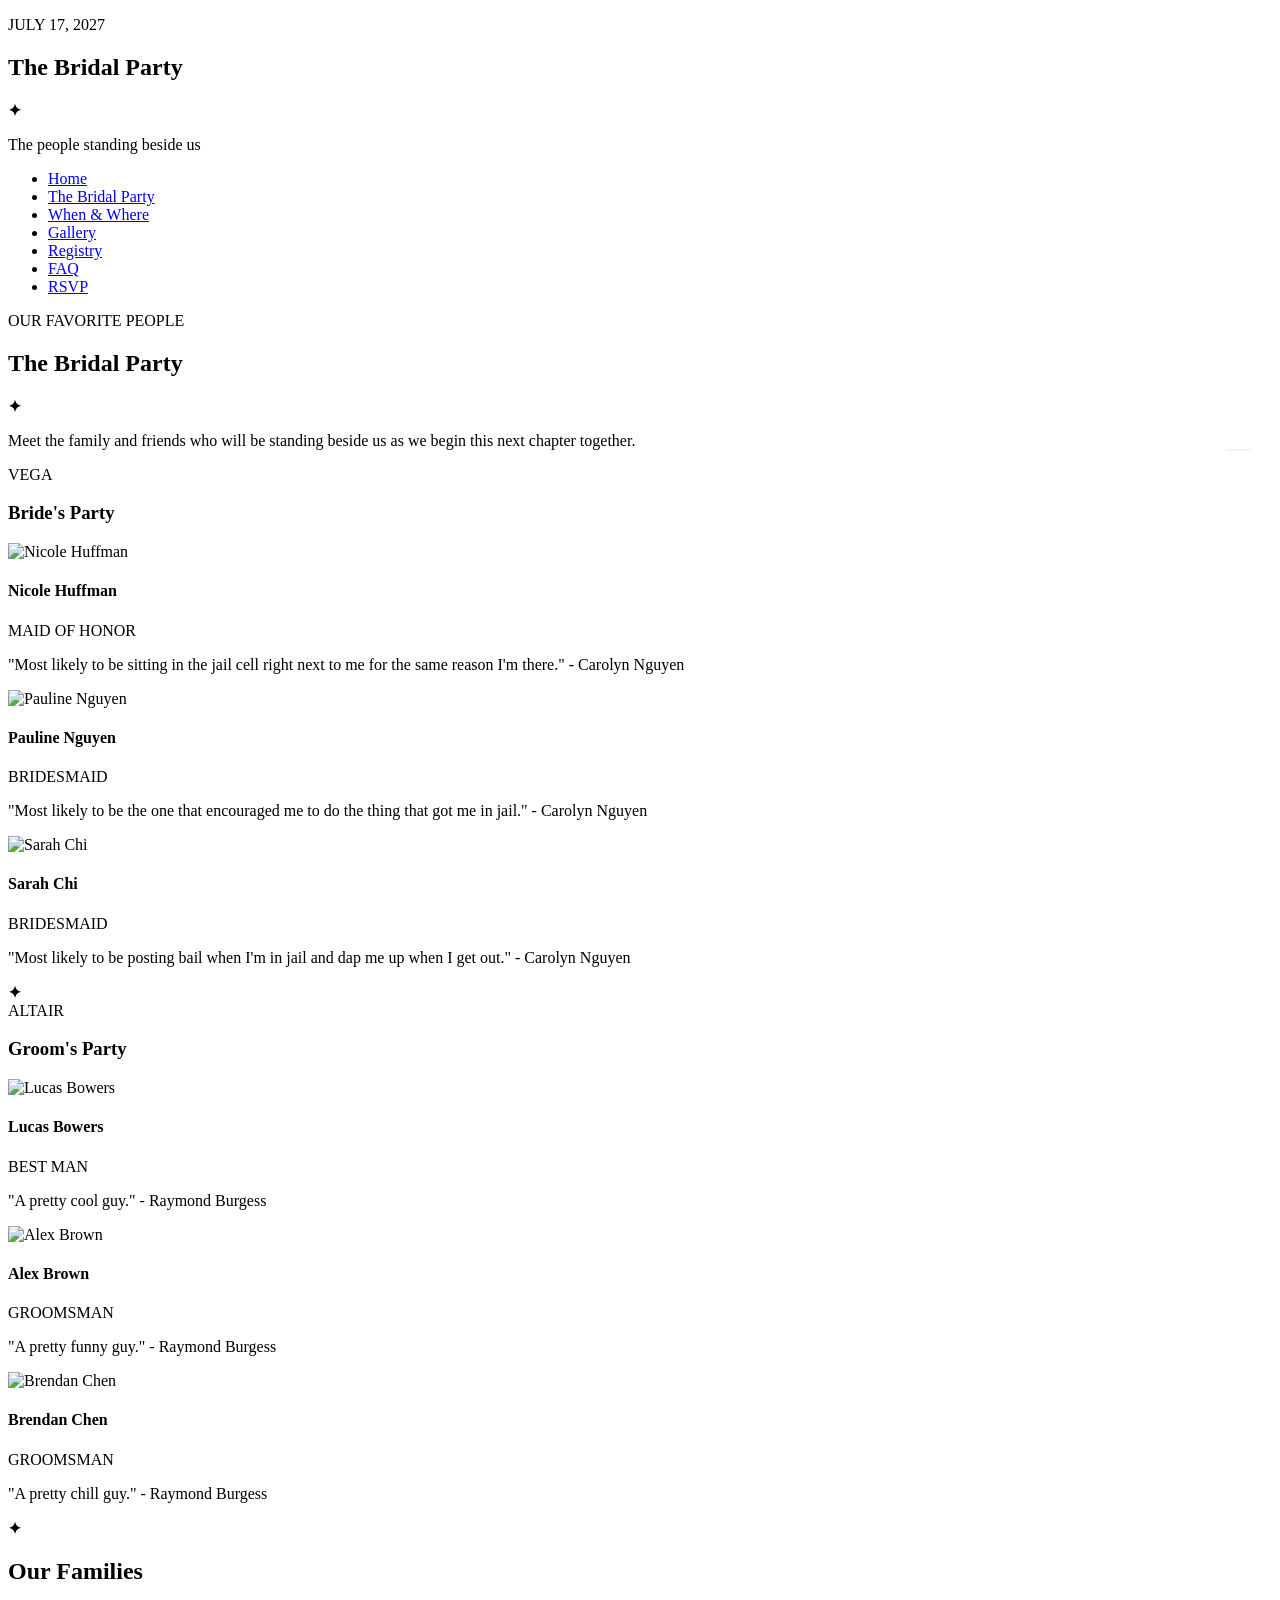
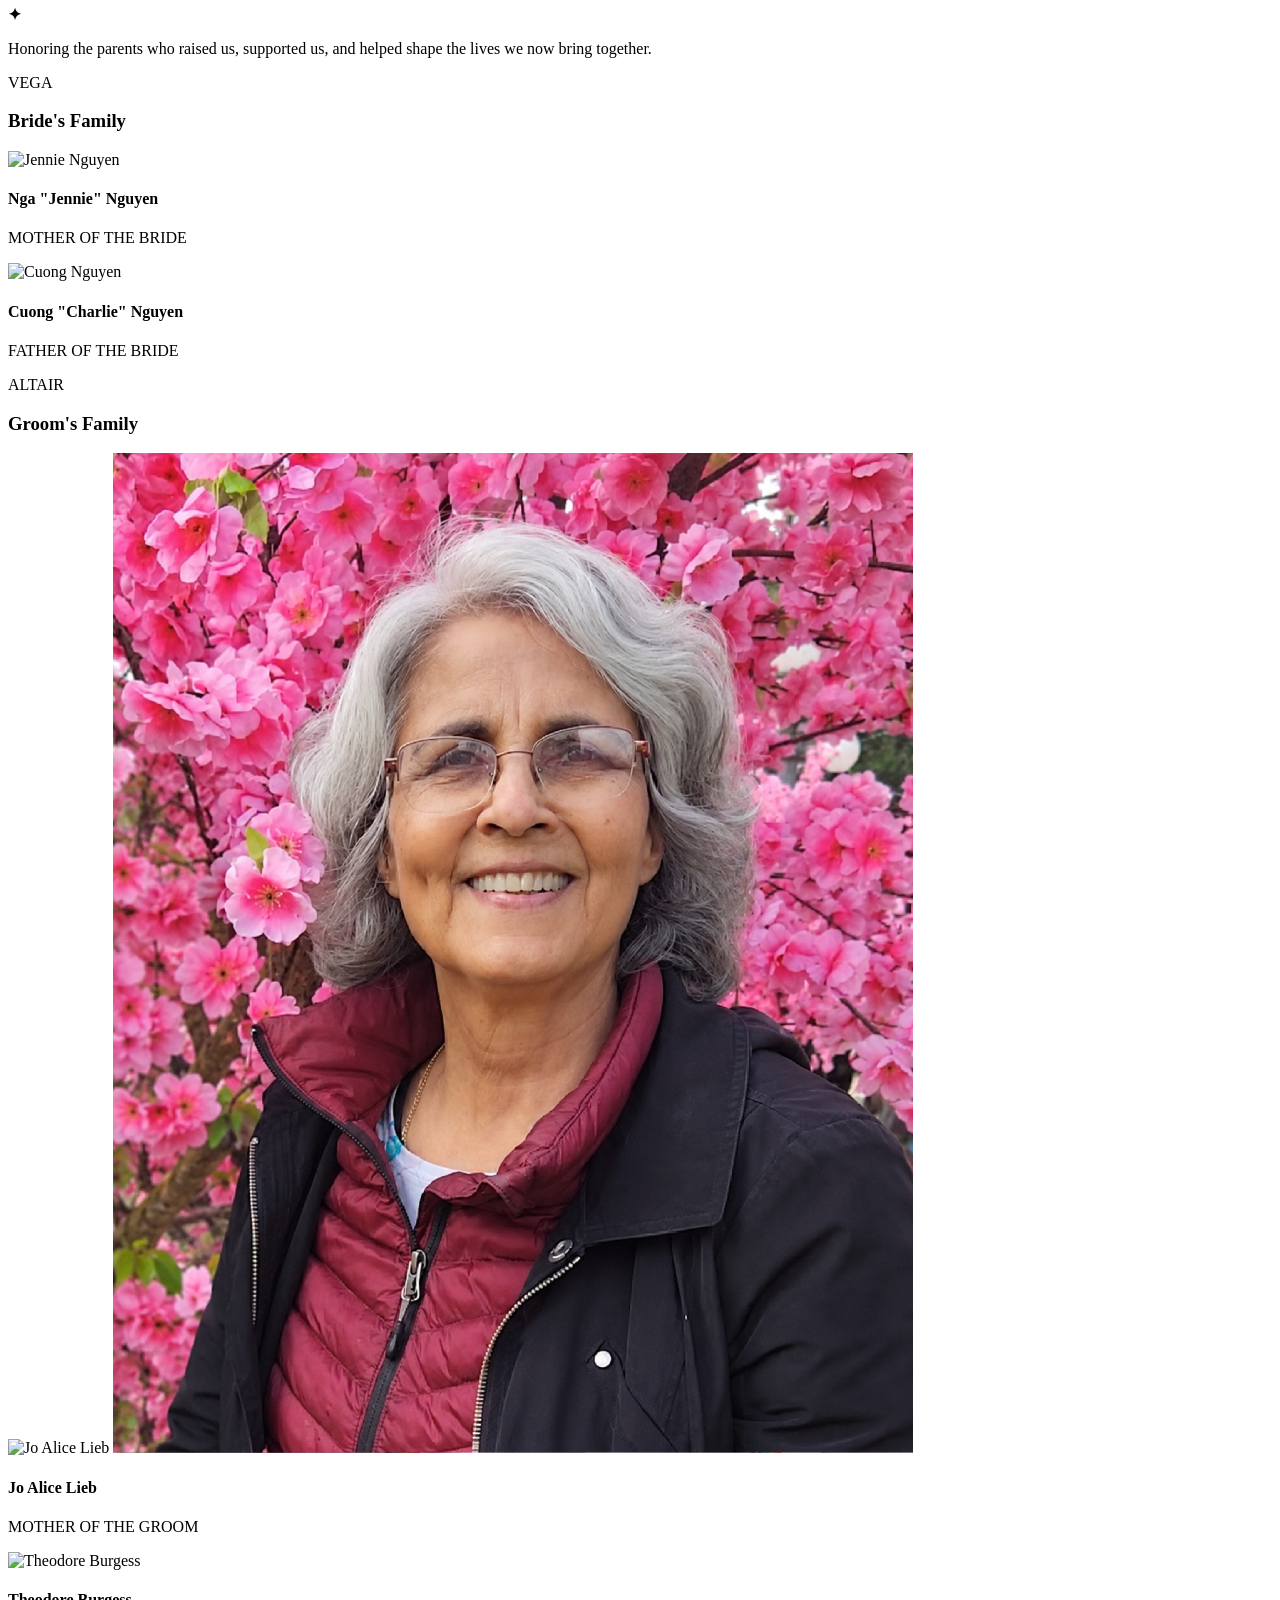
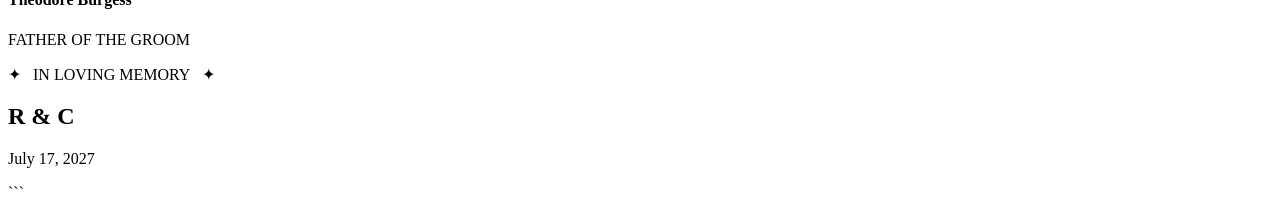
==== bridal-party/index.html @ 36379501 "Update index.html" ====
<!DOCTYPE html>
<html class="no-js" lang="en">
<head>
    <meta charset="utf-8">
    <meta http-equiv="X-UA-Compatible" content="IE=edge">

    <title>The Bridal Party | Raymond &amp; Carolyn</title>

    <meta name="viewport" content="width=device-width, initial-scale=1">
    <meta name="description" content="Meet the bridal party for Raymond and Carolyn's wedding.">

    <link rel="icon" type="image/png" href="/images/favicon.png">

    <link rel="preconnect" href="https://fonts.googleapis.com">
    <link rel="preconnect" href="https://fonts.gstatic.com" crossorigin>
    <link href="https://fonts.googleapis.com/css2?family=Cormorant+Garamond:ital,wght@0,400;0,600;0,700;1,400&family=Montserrat:wght@300;400;500;600&display=swap" rel="stylesheet">

    <link rel="stylesheet" href="/css/animate.css">
    <link rel="stylesheet" href="/css/icomoon.css">
    <link rel="stylesheet" href="/css/bootstrap.css">
    <link rel="stylesheet" href="/css/superfish.css">
    <link rel="stylesheet" href="/css/magnific-popup.css">
    <link rel="stylesheet" href="/css/style.css?v=7">

    <script src="/js/modernizr-2.6.2.min.js"></script>

    <!--[if lt IE 9]>
    <script src="/js/respond.min.js"></script>
    <![endif]-->
</head>

<body>

<div id="fh5co-wrapper">
<div id="fh5co-page">

    <!-- HERO -->
    <section class="subpage-hero bridal-party-hero">
        <div class="subpage-hero-overlay" aria-hidden="true"></div>

        <div class="subpage-hero-content">
            <p class="subpage-eyebrow">JULY 17, 2027</p>

            <h1>The Bridal Party</h1>

            <div class="subpage-divider" aria-hidden="true">
                <span></span>
                <b>✦</b>
                <span></span>
            </div>

            <p class="subpage-location">
                The people standing beside us
            </p>
        </div>
    </section>


    <!-- NAVIGATION -->
    <header id="fh5co-header-section" class="sticky-banner">
        <div class="container">
            <div class="nav-header">

                <a href="#" class="js-fh5co-nav-toggle fh5co-nav-toggle dark">
                    <i></i>
                </a>

                <nav id="fh5co-menu-wrap" aria-label="Main navigation">
                    <ul class="sf-menu" id="fh5co-primary-menu">

                        <li>
                            <a href="/">Home</a>
                        </li>

                        <li class="active">
                            <a href="/bridal-party/">The Bridal Party</a>
                        </li>

                        <li>
                            <a href="/when-where/">When &amp; Where</a>
                        </li>

                        <li>
                            <a href="/gallery/">Gallery</a>
                        </li>

                        <li>
                            <a href="/registry/">Registry</a>
                        </li>

                        <li>
                            <a href="/faq/">FAQ</a>
                        </li>
                        <li><a href="/rsvp/">RSVP</a></li>

                    </ul>
                </nav>

            </div>
        </div>
    </header>


    <!-- BRIDAL PARTY -->
    <section id="bridal-party-page">
        <div class="container">

            <!-- INTRO -->
            <div class="bp-intro animate-box">

                <p class="bp-eyebrow">
                    OUR FAVORITE PEOPLE
                </p>

                <h2>The Bridal Party</h2>

                <div class="bp-heading-divider" aria-hidden="true">
                    <span></span>
                    <b>✦</b>
                    <span></span>
                </div>

                <p>
                    Meet the family and friends who will be standing beside
                    us as we begin this next chapter together.
                </p>

            </div>


            <!-- BRIDE'S PARTY -->
            <div class="bp-group">

                <div class="bp-group-heading animate-box">
                    <span>VEGA</span>
                    <h3>Bride's Party</h3>
                </div>

                <div class="row bp-grid">

                    <!-- NICOLE -->
                    <div class="col-md-4 col-sm-6">
                        <article class="bp-person animate-box">

                            <div class="bp-photo">
                                <img
                                    class="bp-photo-main"
src="/images/bridal-party/nicole.png"
                                    alt="Nicole Huffman"
                                >
                                <img class="bp-photo-hover"
                                     src="/images/bridal-party/nicole-hover.png"
                                     alt="" aria-hidden="true"
                                >
                            </div>

                            <h4>Nicole Huffman</h4>

                            <p class="bp-role">
                                MAID OF HONOR
                            </p>

                            <p class="bp-description">
                               "Most likely to be sitting in the jail cell right next to me for the same reason I'm there." - Carolyn Nguyen
                            </p>

                        </article>
                    </div>


                    <!-- PAULINE -->
                    <div class="col-md-4 col-sm-6">
                        <article class="bp-person animate-box">

                            <div class="bp-photo">
                                <img
                                    class="bp-photo-main"
src="/images/bridal-party/pauline.png"
                                    alt="Pauline Nguyen"
                                >
                                <img class="bp-photo-hover"
                                     src="/images/bridal-party/pauline-hover.png"
                                     alt="" aria-hidden="true"
                                >
                            </div>

                            <h4>Pauline Nguyen</h4>

                            <p class="bp-role">
                                BRIDESMAID
                            </p>

                            <p class="bp-description">
                                "Most likely to be the one that encouraged me to do the thing that got me in jail." - Carolyn Nguyen
                            </p>

                        </article>
                    </div>


                    <!-- SARAH -->
                    <div class="col-md-4 col-sm-6">
                        <article class="bp-person animate-box">

                            <div class="bp-photo">
                                <img
                                    class="bp-photo-main"
src="/images/bridal-party/sarah.png"
                                    alt="Sarah Chi"
                                >
                                <img class="bp-photo-hover"
                                     src="/images/bridal-party/sarah-hover.png"
                                     alt="" aria-hidden="true"
                                >
                            </div>

                            <h4>Sarah Chi</h4>

                            <p class="bp-role">
                                BRIDESMAID
                            </p>

                            <p class="bp-description">
                                "Most likely to be posting bail when I'm in jail and dap me up when I get out." - Carolyn Nguyen
                            </p>

                        </article>
                    </div>

                </div>
            </div>


            <div class="bp-section-divider" aria-hidden="true">
                <span></span>
                <b>✦</b>
                <span></span>
            </div>


            <!-- GROOM'S PARTY -->
            <div class="bp-group">

                <div class="bp-group-heading animate-box">
                    <span>ALTAIR</span>
                    <h3>Groom's Party</h3>
                </div>

                <div class="row bp-grid">

                    <!-- LUCAS -->
                    <div class="col-md-4 col-sm-6">
                        <article class="bp-person animate-box">

                            <div class="bp-photo">
                                <img
                                    class="bp-photo-main"
src="/images/bridal-party/lucas.png"
                                    alt="Lucas Bowers"
                                >
                                <img class="bp-photo-hover"
                                     src="/images/bridal-party/lucas-hover.png"
                                     alt="" aria-hidden="true"
                                >
                            </div>

                            <h4>Lucas Bowers</h4>

                            <p class="bp-role">
                                BEST MAN
                            </p>

                            <p class="bp-description">
                                "A pretty cool guy." - Raymond Burgess
                            </p>

                        </article>
                    </div>


                    <!-- ALEX -->
                    <div class="col-md-4 col-sm-6">
                        <article class="bp-person animate-box">

                            <div class="bp-photo">
                                <img
                                    class="bp-photo-main"
src="/images/bridal-party/alex.png"
                                    alt="Alex Brown"
                                >
                                <img class="bp-photo-hover"
                                     src="/images/bridal-party/alex-hover.png"
                                     alt="" aria-hidden="true"
                                >
                            </div>

                            <h4>Alex Brown</h4>

                            <p class="bp-role">
                                GROOMSMAN
                            </p>

                            <p class="bp-description">
                                "A pretty funny guy." - Raymond Burgess
                            </p>

                        </article>
                    </div>


                    <!-- BRENDAN -->
                    <div class="col-md-4 col-sm-6">
                        <article class="bp-person animate-box">

                            <div class="bp-photo">
                                <img
                                    class="bp-photo-main"
src="/images/bridal-party/brendan.png"
                                    alt="Brendan Chen"
                                >
                                <img class="bp-photo-hover"
                                     src="/images/bridal-party/brendan-hover.png"
                                     alt="" aria-hidden="true"
                                >
                            </div>

                            <h4>Brendan Chen</h4>

                            <p class="bp-role">
                                GROOMSMAN
                            </p>

                            <p class="bp-description">
                                "A pretty chill guy." - Raymond Burgess
                            </p>

                        </article>
                    </div>

                </div>
            </div>


            <div class="bp-section-divider" aria-hidden="true">
                <span></span>
                <b>✦</b>
                <span></span>
            </div>


            <!-- FAMILIES -->
            <div class="bp-family-section">

                <div class="bp-intro animate-box">

                    <h2>Our Families</h2>

                    <div class="bp-heading-divider" aria-hidden="true">
                        <span></span>
                        <b>✦</b>
                        <span></span>
                    </div>

                    <p>
                        Honoring the parents who raised us, supported us,
                        and helped shape the lives we now bring together.
                    </p>

                </div>


                <div class="row">

                    <!-- BRIDE'S FAMILY -->
                    <div class="col-md-6">

                        <div class="bp-group bp-family-group">

                            <div class="bp-group-heading animate-box">
                                <span>VEGA</span>
                                <h3>Bride's Family</h3>
                            </div>

                            <div class="row bp-grid">

                                <!-- MOTHER -->
                                <div class="col-sm-6">
                                    <article class="bp-person bp-family-person animate-box">

                                        <div class="bp-photo">
                                            <img
                                                class="bp-photo-main"
                                                src="/images/bridal-party/jennie.png"
                                                alt="Jennie Nguyen"
                                            >
                                            <img
                                                class="bp-photo-hover"
                                                src="/images/bridal-party/jennie-hover.png"
                                                alt=""
                                                aria-hidden="true"
                                            >
                                        </div>

                                        <h4>Nga "Jennie" Nguyen</h4>

                                        <p class="bp-role">
                                            MOTHER OF THE BRIDE
                                        </p>

                                    </article>
                                </div>


                                <!-- FATHER -->
                                <div class="col-sm-6">
                                    <article class="bp-person bp-family-person animate-box">

                                        <div class="bp-photo">
                                            <img
                                                class="bp-photo-main"
                                                src="/images/bridal-party/charlie.png"
                                                alt="Cuong Nguyen"
                                            >
                                            <img
                                                class="bp-photo-hover"
                                                src="/images/bridal-party/charlie-hover.png"
                                                alt=""
                                                aria-hidden="true"
                                            >
                                        </div>

                                        <h4>Cuong "Charlie" Nguyen</h4>

                                        <p class="bp-role">
                                            FATHER OF THE BRIDE
                                        </p>

                                    </article>
                                </div>




                            </div>
                        </div>
                    </div>


                    <!-- GROOM'S FAMILY -->
                    <div class="col-md-6">

                        <div class="bp-group bp-family-group">

                            <div class="bp-group-heading animate-box">
                                <span>ALTAIR</span>
                                <h3>Groom's Family</h3>
                            </div>

                            <div class="row bp-grid">

                                <!-- MOTHER -->
                                <div class="col-sm-6">
                                    <article class="bp-person bp-family-person animate-box">

                                        <div class="bp-photo">
                                            <img
                                                class="bp-photo-main"
                                                src="/images/bridal-party/jo-alice.png"
                                                alt="Jo Alice Lieb"
                                            >
                                            <img
                                                class="bp-photo-hover"
                                                src="/images/bridal-party/jo-alice-hover.png"
                                                alt=""
                                                aria-hidden="true"
                                            >
                                        </div>

                                        <h4>Jo Alice Lieb</h4>

                                        <p class="bp-role">
                                            MOTHER OF THE GROOM
                                        </p>

                                    </article>
                                </div>


                                <!-- FATHER -->
                                <div class="col-sm-6">
                                    <article class="bp-person bp-family-person bp-memorial animate-box">

                                        <div class="bp-photo">
                                            <img
                                                class="bp-photo-main"
                                                src="/images/bridal-party/theodore.png"
                                                alt="Theodore Burgess"
                                            >
                                            <img
                                                class="bp-photo-hover"
                                                src="/images/bridal-party/theodore-hover.png"
                                                alt=""
                                                aria-hidden="true"
                                            >
                                        </div>

                                        <h4>Theodore Burgess</h4>

                                        <p class="bp-role">
                                            FATHER OF THE GROOM
                                        </p>

                                        <p class="bp-memorial-label">
                                            ✦ &nbsp; IN LOVING MEMORY &nbsp; ✦
                                        </p>

                                    </article>
                                </div>

                            </div>
                        </div>
                    </div>

                </div>
            </div>

        </div>
    </section>


    <!-- FOOTER -->
    <footer>
        <div id="footer">
            <div class="container">

                <div class="row">
                    <div class="col-md-12 text-center">

                        <h2>R &amp; C</h2>
                        <p>July 17, 2027</p>

                    </div>
                </div>

            </div>
        </div>
    </footer>

</div>
</div>


<!-- JAVASCRIPT -->
<script src="/js/jquery.min.js"></script>
<script src="/js/jquery.easing.1.3.js"></script>
<script src="/js/bootstrap.min.js"></script>
<script src="/js/jquery.waypoints.min.js"></script>
<script src="/js/jquery.stellar.min.js"></script>
<script src="/js/hoverIntent.js"></script>
<script src="/js/superfish.js"></script>
<script src="/js/jquery.magnific-popup.min.js"></script>
<script src="/js/magnific-popup-options.js"></script>
<script src="/js/sticky.js"></script>
<script src="/js/main.js"></script>

</body>
</html>
```
---- css/style.css ----
.fh5co-nav-toggle {
    display: flex !important;
    align-items: center;
    justify-content: center;

    position: absolute;
    top: 50%;
    right: 20px;

    width: 44px;
    height: 44px;

    margin: 0 !important;
    padding: 0 !important;

    transform: translateY(-50%);
    z-index: 10002;
  }

  .fh5co-nav-toggle i,
  .fh5co-nav-toggle i::before,
  .fh5co-nav-toggle i::after {
    width: 26px;
    height: 2px;
    background: #f8f2e6;
  }

  .fh5co-nav-toggle.active i {
    background: transparent;
  }

  /* Off-canvas menu */
  #offcanvas-menu {
    display: block !important;

    position: fixed;
    top: 0;
    right: -280px;
    bottom: 0;

    width: 280px;
    height: 100vh;

    padding: 90px 30px 40px;

    background: #071426;
    border-left: 1px solid rgba(194,166,121,.25);

    overflow-y: auto;

    z-index: 10000;

    transition: right .35s ease;
  }

  /* Open state */
  .fh5co-offcanvas #offcanvas-menu {
    right: 0;
  }

  /* IMPORTANT:
     Don't push the entire website sideways */
  .fh5co-offcanvas #fh5co-page {
    transform: none !important;
  }

  /* Menu list */
  #offcanvas-menu ul {
    display: block !important;
    width: 100%;
    margin: 0 !important;
    padding: 0 !important;
  }

  #offcanvas-menu ul li {
    display: block !important;
    float: none !important;

    width: 100%;
    margin: 0 !important;
    padding: 0 !important;

    text-align: left;
    list-style: none;
  }

  #offcanvas-menu ul li a {
    display: block;

    width: 100%;
    padding: 15px 0 !important;

    border-bottom: 1px solid rgba(194,166,121,.12);

    color: rgba(248,242,230,.82) !important;

    font-family: "Montserrat", sans-serif;
    font-size: 11px !important;
    font-weight: 500;

    line-height: 1.5;
    letter-spacing: 1.5px;
    text-transform: uppercase;

    white-space: normal;
  }

  #offcanvas-menu ul li.active a,
  #offcanvas-menu ul li a:hover,
  #offcanvas-menu ul li a:focus {
    color: #fff6d8 !important;
  }
}
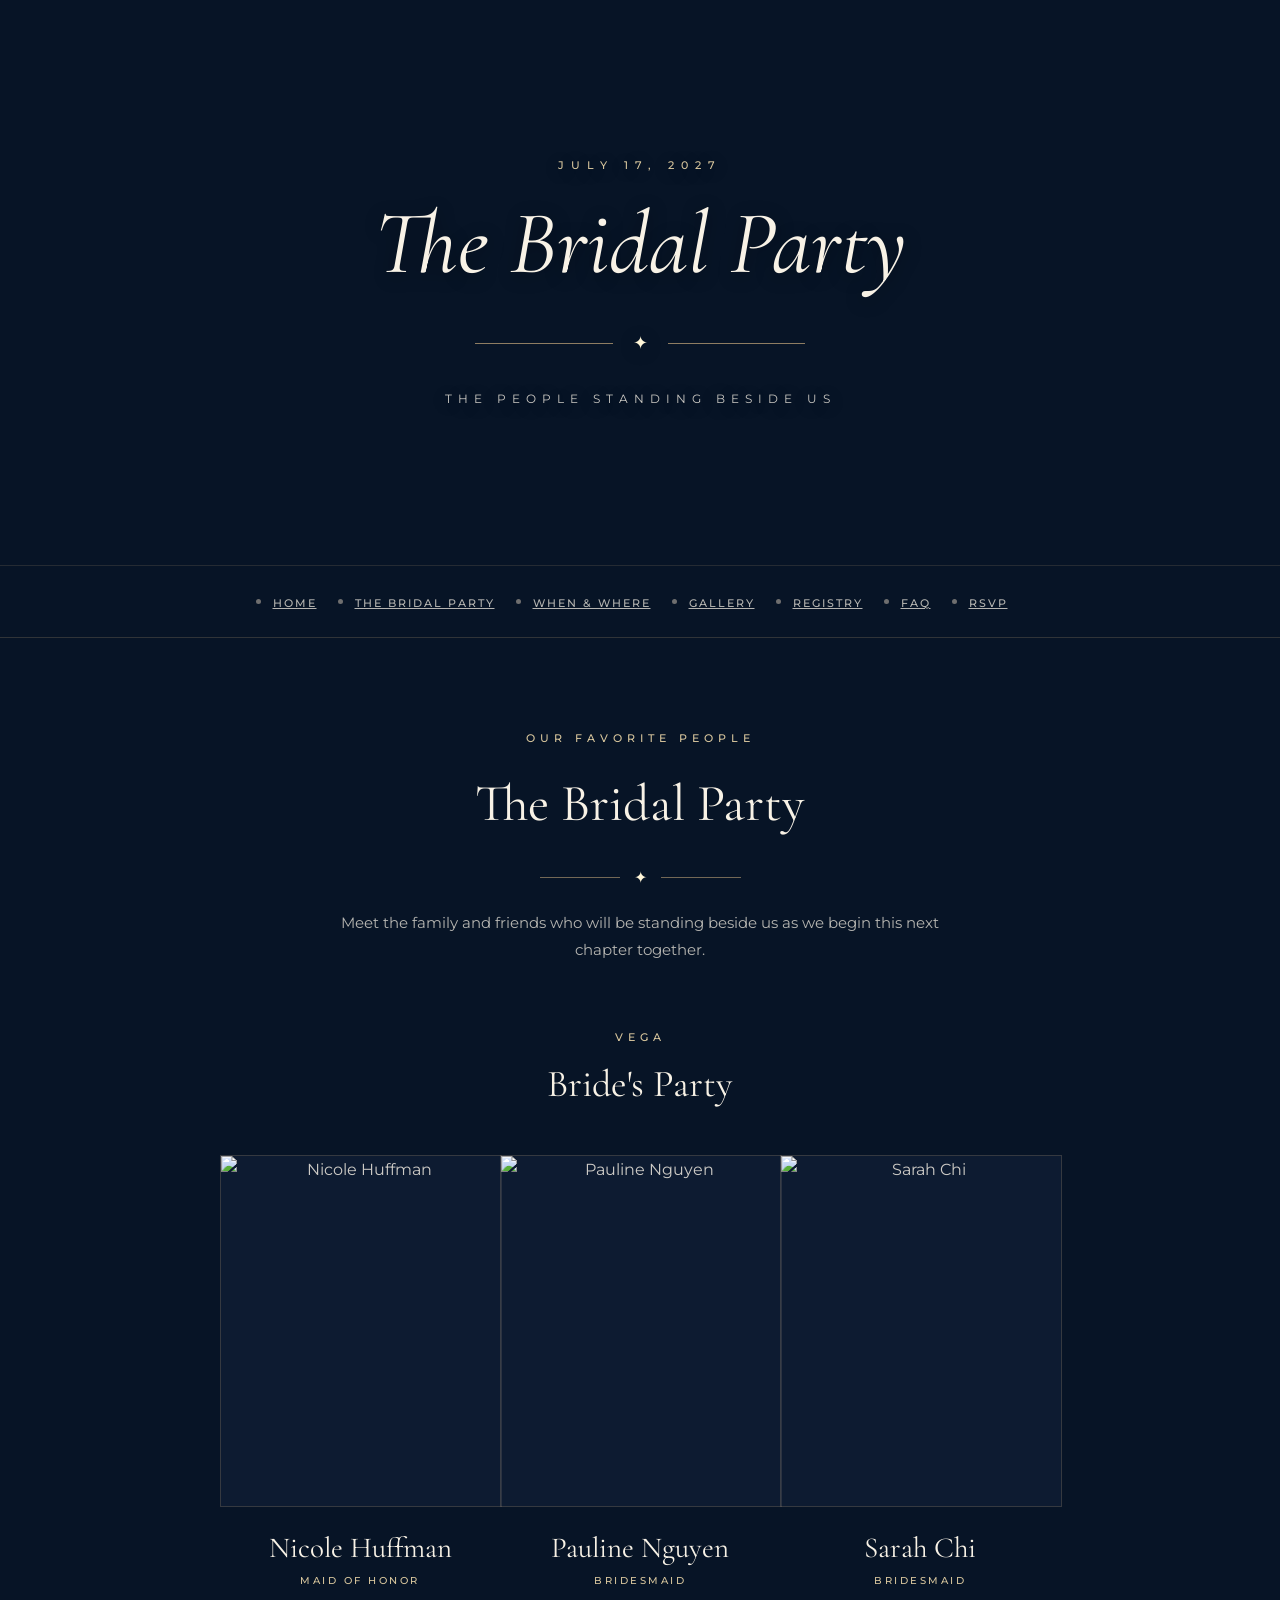
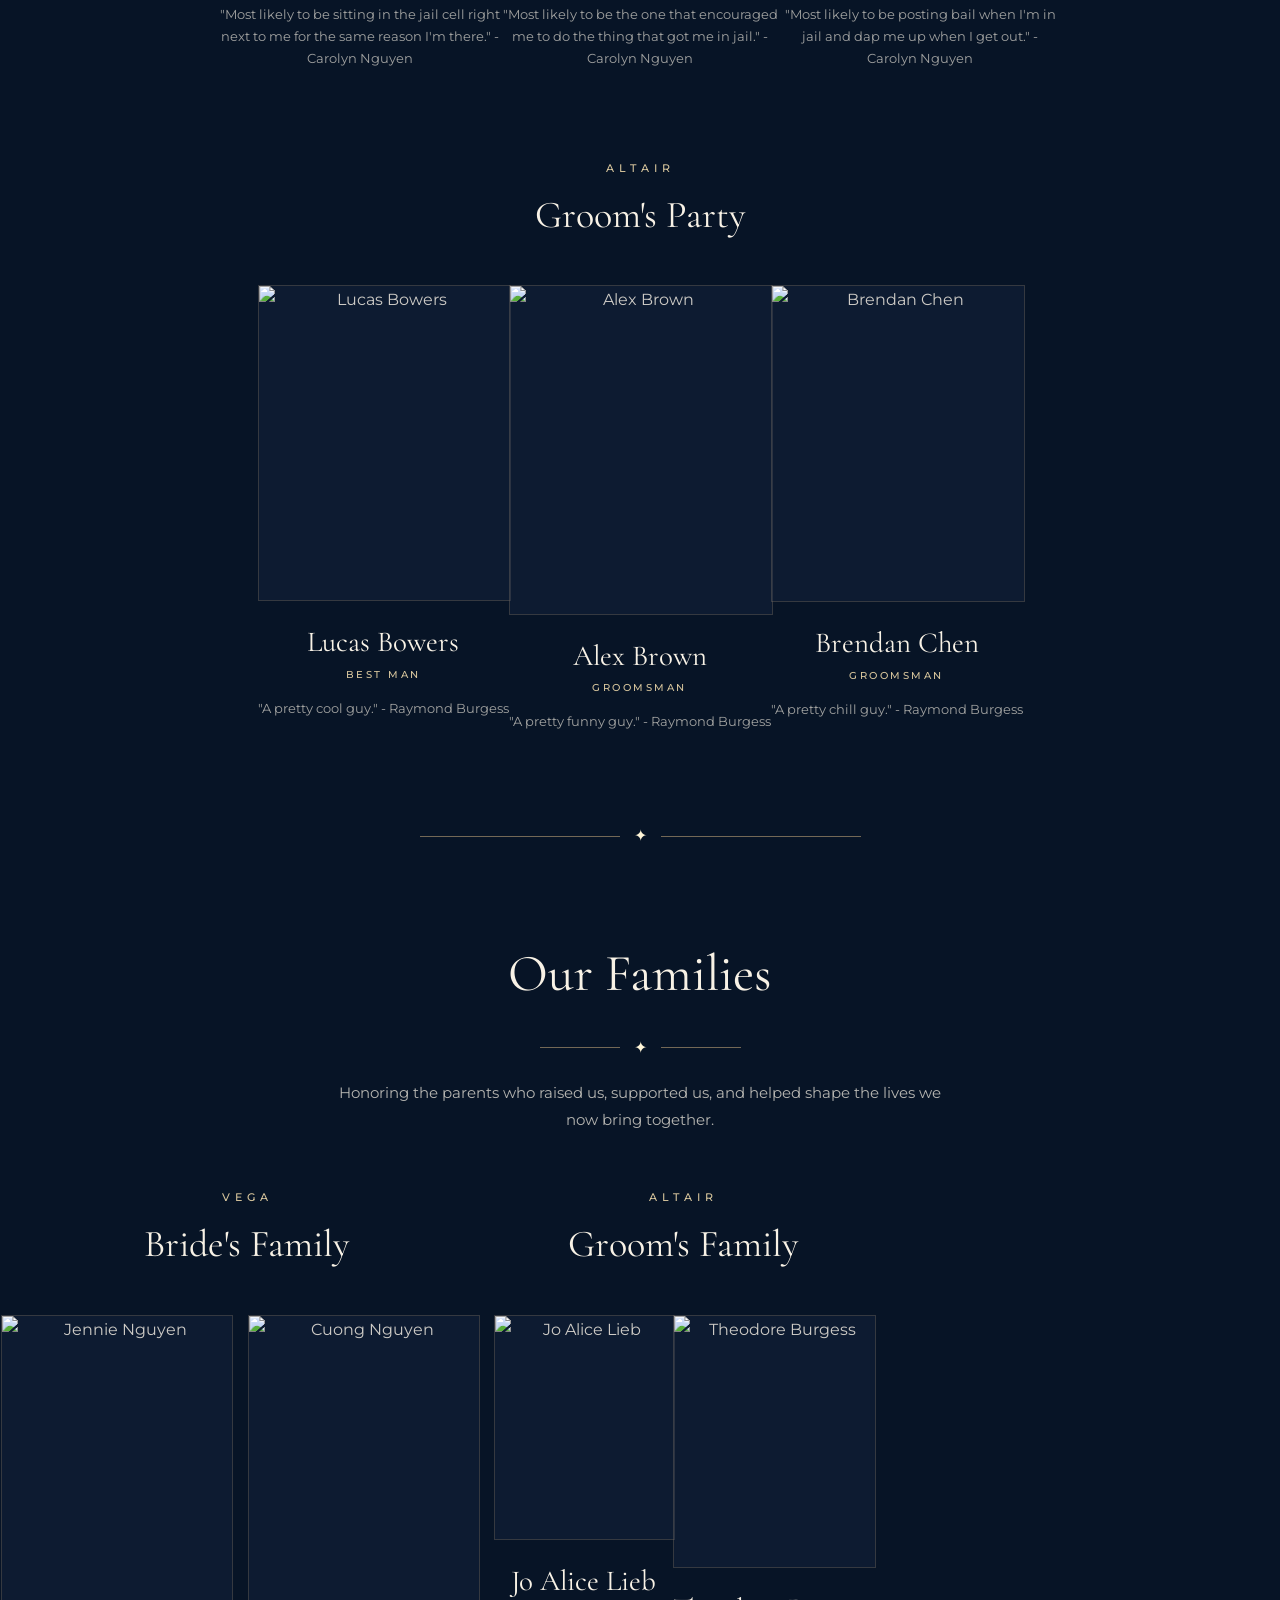
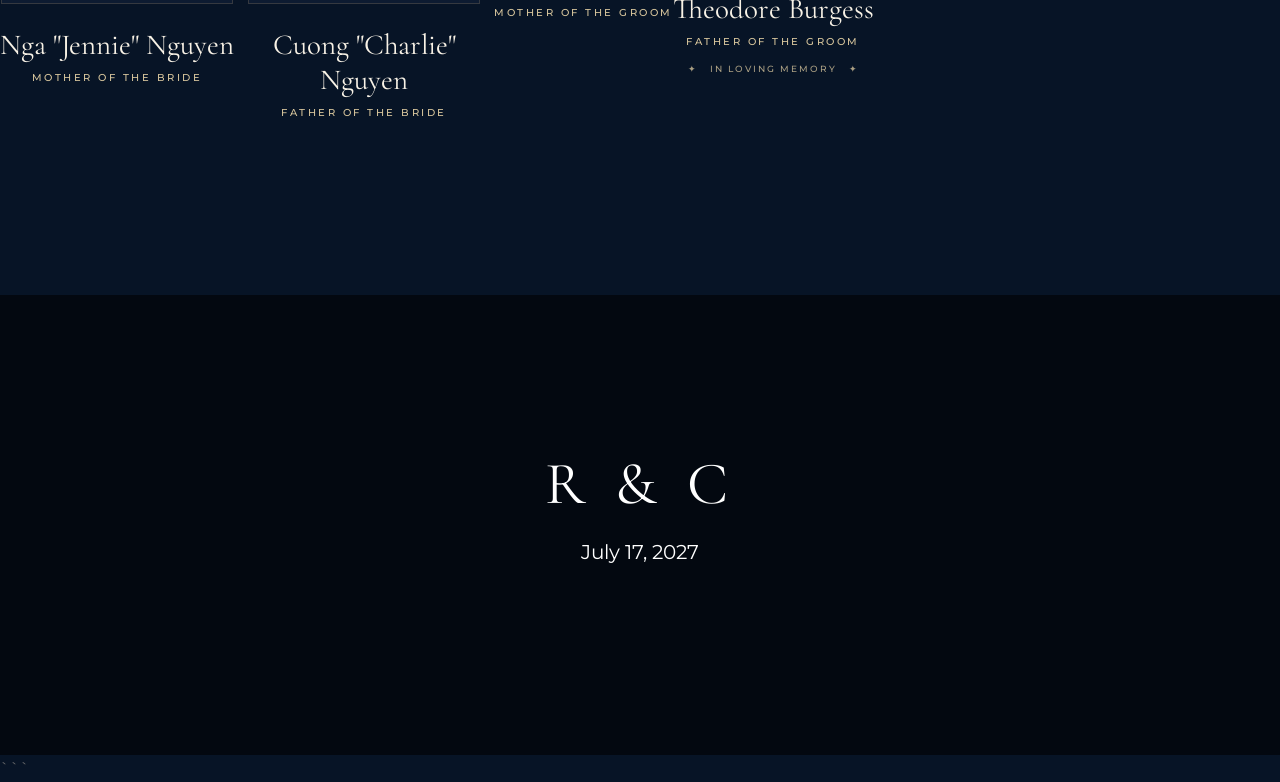
==== commit 8f2f89fc: "Update index.html" ====
--- a/bridal-party/index.html
+++ b/bridal-party/index.html
@@ -228,13 +228,6 @@
                     </div>
 
                 </div>
-            </div>
-
-
-            <div class="bp-section-divider" aria-hidden="true">
-                <span></span>
-                <b>✦</b>
-                <span></span>
             </div>
 
 
--- a/css/style.css
+++ b/css/style.css
@@ -1,3 +1,3237 @@
+@font-face {
+  font-family: 'icomoon';
+  src: url("../fonts/icomoon/icomoon.eot?srf3rx");
+  src: url("../fonts/icomoon/icomoon.eot?srf3rx#iefix") format("embedded-opentype"),
+       url("../fonts/icomoon/icomoon.ttf?srf3rx") format("truetype"),
+       url("../fonts/icomoon/icomoon.woff?srf3rx") format("woff"),
+       url("../fonts/icomoon/icomoon.svg?srf3rx#icomoon") format("svg");
+  font-weight: normal;
+  font-style: normal;
+}
+
+:root {
+  --navy: #071426;
+  --midnight: #182845;
+  --blue: #3E5A9A;
+  --cornflower: #5F93E4;
+  --ivory: #F5F2E9;
+  --gold: #C2A679;
+  --plum: #524566;
+  --ink: #24324a;
+}
+
+html, body {
+  margin: 0;
+  padding: 0;
+}
+
+body {
+  font-family: 'Montserrat', sans-serif;
+  line-height: 1.7;
+  font-size: 16px;
+  background: #fff;
+  color: #6f6f6f;
+  overflow-x: hidden;
+}
+
+a {
+  color: var(--blue);
+  transition: .25s ease;
+}
+
+a:hover, a:focus {
+  color: var(--midnight);
+  text-decoration: none;
+}
+
+h1, h2, h3, h4, h5, h6 {
+  font-family: 'Cormorant Garamond', serif;
+  color: var(--ink);
+}
+
+p {
+  font-family: 'Montserrat', sans-serif;
+}
+
+/* =========================================================
+   HERO
+   The CSS file lives in /css, so ../images/ is intentional.
+   ========================================================= */
+
+.wedding-hero {
+  position: relative;
+  width: 100%;
+  height: 800px;
+  overflow: hidden;
+  background: var(--navy);
+}
+
+.wedding-hero-photo {
+  position: absolute;
+  inset: 0;
+  background-image: url("../images/hat-kiss-zoom.png");
+  background-size: 125%;
+  background-position: center 40%;
+  background-repeat: no-repeat;
+  z-index: 0;
+}
+
+.wedding-hero-overlay {
+  position: absolute;
+  inset: 0;
+  background: rgba(0, 0, 0, .22);
+  z-index: 1;
+}
+
+.wedding-hero-content {
+  position: absolute;
+  z-index: 3;
+  top: 51%;
+  left: 50%;
+  transform: translate(-50%, -50%);
+  width: 92%;
+  text-align: center;
+  color: #fff;
+  text-shadow: 0 3px 18px rgba(0,0,0,.55);
+}
+
+.wedding-hero-content h1 {
+  margin: 0;
+  color: #fff;
+  font-size: clamp(54px, 7vw, 92px);
+  font-weight: 400;
+  font-style: italic;
+  line-height: 1;
+}
+
+.wedding-hero-content h2 {
+  margin: 20px 0 0;
+  color: #fff;
+  font-family: 'Montserrat', sans-serif;
+  font-size: 18px;
+  font-weight: 400;
+  text-transform: uppercase;
+  letter-spacing: 12px;
+}
+
+.wedding-hero-content p {
+  margin: 25px 0 0;
+  color: #fff;
+  font-size: 13px;
+  text-transform: uppercase;
+  letter-spacing: 7px;
+}
+
+.wedding-hero-fade {
+  position: absolute;
+  z-index: 2;
+  left: 0;
+  right: 0;
+  bottom: 0;
+  height: 340px;
+  pointer-events: none;
+  background: linear-gradient(
+    to bottom,
+    rgba(7,20,38,0) 0%,
+    rgba(7,20,38,.18) 20%,
+    rgba(7,20,38,.65) 58%,
+    var(--navy) 100%
+  );
+}
+
+/* =========================================================
+   VEGA + ALTAIR
+   ========================================================= */
+
+.celestial-divider {
+  position: relative;
+  margin-top: -1px;
+  padding: 22px 30px 76px;
+  overflow: hidden;
+  text-align: center;
+  color: #fff;
+  background: transparent;
+}
+
+.celestial-stars {
+  display: flex;
+  align-items: center;
+  justify-content: center;
+  gap: 20px;
+  max-width: 900px;
+  margin: 0 auto;
+}
+
+.celestial-person {
+  display: flex;
+  align-items: center;
+  gap: 18px;
+  white-space: nowrap;
+}
+
+.star-name {
+  font-family: 'Montserrat', sans-serif;
+  color: rgba(255,255,255,.85);
+  font-size: 11px;
+  font-weight: 400;
+  letter-spacing: 6px;
+}
+
+.celestial-star {
+  display: inline-block;
+  color: #fff6d8;
+  line-height: 1;
+  text-shadow:
+    0 0 5px #fff,
+    0 0 13px rgba(255,244,198,.95),
+    0 0 28px rgba(255,244,198,.65);
+}
+
+.vega-star { font-size: 43px; }
+.altair-star { font-size: 35px; }
+
+.celestial-bridge {
+  display: flex;
+  flex: 1;
+  align-items: center;
+  max-width: 450px;
+}
+
+.bridge-line {
+  flex: 1;
+  height: 1px;
+  background: linear-gradient(to right,
+    rgba(255,255,255,.12),
+    rgba(255,248,220,.75),
+    rgba(255,255,255,.12));
+}
+
+.bridge-star {
+  margin: 0 8px;
+  color: #fff6d8;
+  text-shadow: 0 0 8px #fff;
+}
+
+.celestial-date {
+  margin: 30px 0 0;
+  color: rgba(255,255,255,.7);
+  font-size: 10px;
+  text-transform: uppercase;
+  letter-spacing: 6px;
+}
+
+/* =========================================================
+   COUNTDOWN
+   ========================================================= */
+
+.starry-section {
+  background: transparent;
+  color: #fff;
+}
+
+#fh5co-countdown {
+  padding: 55px 0;
+}
+
+#fh5co-countdown h1 {
+  color: #fff;
+  margin: 0 0 20px;
+}
+
+#fh5co-countdown .countdown {
+  margin: 0;
+  color: #fff;
+  font-size: 46px;
+}
+
+#fh5co-countdown .countdown span {
+  display: inline-block;
+  margin: 0 22px;
+}
+
+#fh5co-countdown .countdown small {
+  display: block;
+  font-size: 13px;
+  font-family: 'Montserrat', sans-serif;
+}
+
+/* =========================================================
+   NAVIGATION / TEMPLATE JS HOOKS
+   ========================================================= */
+
+#fh5co-header-section {
+  position: relative;
+  z-index: 1022;
+  width: 100%;
+  background: rgba(255,255,255,.97);
+  box-shadow: 0 1px 12px rgba(0,0,0,.06);
+}
+
+.stuck {
+  position: fixed !important;
+  top: 0 !important;
+  left: 0;
+  box-shadow: 0 2px 12px rgba(0,0,0,.08);
+}
+
+.nav-header {
+  position: relative;
+  float: left;
+  width: 100%;
+}
+
+#fh5co-menu-wrap {
+  position: relative;
+  z-index: 2;
+  display: block;
+  float: right;
+  margin-top: 10px;
+}
+
+.sf-menu {
+  float: right;
+  margin: 7px 0 0 !important;
+}
+
+.sf-menu a,
+#fh5co-menu-wrap .sf-menu a {
+  border: 0 !important;
+  background: transparent !important;
+  color: rgba(24,40,69,.72);
+  font-family: 'Montserrat', sans-serif;
+  font-size: 12px !important;
+  font-weight: 500;
+  letter-spacing: 1px;
+  text-transform: uppercase;
+}
+
+.sf-menu a:hover,
+.sf-menu a:focus,
+.sf-menu li.active a {
+  color: var(--blue) !important;
+}
+
+.sf-menu li,
+.sf-menu li:hover,
+.sf-menu li.sfHover {
+  background: transparent;
+}
+
+/* Mobile menu icon */
+.fh5co-nav-toggle {
+  position: absolute;
+  top: 0;
+  right: 0;
+  z-index: 9999;
+  display: none;
+  margin-top: 2em;
+  cursor: pointer;
+}
+
+.fh5co-nav-toggle i,
+.fh5co-nav-toggle i::before,
+.fh5co-nav-toggle i::after {
+  width: 30px;
+  height: 2px;
+  background: #111;
+}
+
+.fh5co-nav-toggle i {
+  position: relative;
+  display: inline-block;
+}
+
+.fh5co-nav-toggle i::before,
+.fh5co-nav-toggle i::after {
+  content: "";
+  position: absolute;
+  left: 0;
+  transition: .2s;
+}
+
+.fh5co-nav-toggle i::before { top: -7px; }
+.fh5co-nav-toggle i::after { bottom: -7px; }
+.fh5co-nav-toggle.active i { background: transparent; }
+.fh5co-nav-toggle.active i::before { top: 0; transform: rotate(45deg); }
+.fh5co-nav-toggle.active i::after { bottom: 0; transform: rotate(-45deg); }
+
+#offcanvas-menu {
+  position: fixed;
+  top: 0;
+  bottom: 0;
+  right: -240px;
+  z-index: 99;
+  display: none;
+  width: 240px;
+  padding: 20px;
+  overflow-y: auto;
+  background: #222;
+}
+
+#offcanvas-menu ul {
+  padding: 0;
+  margin: 0;
+}
+
+#offcanvas-menu li {
+  margin: 0 0 10px;
+  list-style: none;
+}
+
+#offcanvas-menu a {
+  color: rgba(255,255,255,.65);
+}
+
+/* =========================================================
+   STORY / COUPLE
+   ========================================================= */
+
+.fh5co-section-gray {
+  background: var(--ivory);
+}
+
+#fh5co-couple {
+  padding: 70px 0 90px;
+}
+
+.story-intro {
+  max-width: 700px;
+  margin: 0 auto 55px;
+  text-align: center;
+}
+
+.story-intro h2 {
+  margin: 0;
+  color: var(--midnight);
+  font-size: 58px;
+  font-weight: 400;
+  font-style: italic;
+}
+
+.story-heading-divider {
+  display: flex;
+  align-items: center;
+  justify-content: center;
+  gap: 14px;
+  max-width: 250px;
+  margin: 16px auto;
+}
+
+.story-heading-divider span {
+  width: 80px;
+  height: 1px;
+  background: var(--gold);
+}
+
+.story-heading-divider b {
+  color: var(--midnight);
+  font-weight: 400;
+}
+
+.story-intro h3 {
+  margin: 0;
+  color: var(--midnight);
+  font-family: 'Montserrat', sans-serif;
+  font-size: 11px;
+  font-weight: 500;
+  text-transform: uppercase;
+  letter-spacing: 6px;
+}
+
+.story-intro p {
+  max-width: 600px;
+  margin: 18px auto 0;
+  color: #69645d;
+}
+
+.couple-cats {
+  display: flex;
+  align-items: center;
+  justify-content: center;
+  flex-wrap: wrap;
+}
+
+.cat-side { padding: 0; }
+.cat-left { text-align: right; }
+.cat-right { text-align: left; }
+
+#fh5co-couple .cat-side img {
+  display: inline-block;
+  max-width: 90%;
+  height: auto;
+  margin-bottom: 20px;
+  border-radius: 50%;
+}
+
+.cat-heart {
+  display: flex;
+  align-items: center;
+  justify-content: center;
+  padding: 0;
+}
+
+.cat-heart svg {
+  width: 55px;
+  height: 55px;
+  fill: var(--plum);
+}
+
+.heading-section {
+  padding-bottom: 1em;
+  margin-bottom: 2.2em;
+}
+
+.heading-section h2 {
+  color: var(--blue);
+  font-size: 50px;
+  font-weight: 400;
+}
+
+.heading-section p {
+  font-size: 17px;
+}
+
+/* =========================================================
+   WEDDING COLORS
+   ========================================================= */
+
+#fh5co-colors {
+  padding: 75px 0;
+  background: #fff;
+}
+
+.colors-title {
+  padding: 20px 0;
+  margin: 0 0 15px;
+  color: var(--midnight);
+  font-size: 52px;
+  font-style: italic;
+  font-weight: 400;
+}
+
+.palette {
+  display: flex;
+  gap: 24px;
+  justify-content: center;
+  flex-wrap: wrap;
+  margin-bottom: 15px;
+}
+
+.color-item {
+  display: flex;
+  align-items: center;
+  justify-content: center;
+  transition: transform .3s ease;
+}
+
+.color-item:hover {
+  transform: translateY(-5px);
+}
+
+.color-circle {
+  width: 80px;
+  height: 80px;
+  border-radius: 50%;
+  box-shadow: 0 6px 20px rgba(0,0,0,.15);
+}
+
+.c1 { background: #3E5A9A; }
+.c2 { background: #C2A679; }
+.c3 { background: #182845; }
+.c4 { background: #F5F2E9; border: 1px solid #ded8ca; }
+.c5 { background: #5F93E4; }
+.c6 { background: #524566; }
+
+/* =========================================================
+   REGISTRY
+   ========================================================= */
+
+#fh5co-gift-registry {
+  padding: 0;
+}
+
+.starry-bg {
+  padding: 75px 0;
+}
+
+.registry-copy h2,
+.registry-options h2 {
+  color: #fff;
+}
+
+.registry-copy h2 {
+  font-size: 50px;
+}
+
+.registry-copy p,
+.registry-options p {
+  color: #fff;
+}
+
+.qr-frame {
+  margin: 0 50px;
+  padding: 10px;
+  background: #fff;
+}
+
+.qr-frame img {
+  width: 100%;
+}
+
+.registry-cat {
+  display: block;
+  width: 150px;
+  height: 150px;
+  object-fit: contain;
+  margin: 0 auto;
+}
+
+/* =========================================================
+   FOOTER
+   ========================================================= */
+
+#footer {
+  position: relative;
+  min-height: 300px;
+  padding: 80px 0;
+  color: #fff;
+  background-image: url("../images/footer.jpg");
+  background-size: cover;
+  background-position: center;
+  background-repeat: no-repeat;
+}
+
+#footer::before {
+  content: "";
+  position: absolute;
+  inset: 0;
+  background: rgba(0,0,0,.58);
+}
+
+#footer > * {
+  position: relative;
+  z-index: 1;
+}
+
+#footer h2 {
+  margin: 0 0 10px;
+  color: #fff;
+  font-size: 60px;
+}
+
+#footer p {
+  color: #fff;
+}
+
+/* Existing template animation hook */
+.js .animate-box {
+  opacity: 0;
+}
+
+#fh5co-wrapper {
+  position: relative;
+  overflow-x: hidden;
+}
+
+/*
+#fh5co-page {
+  position: relative;
+  transition: .5s;
+}*/
+#fh5co-page {
+  position: relative;
+  transition: .5s;
+
+  /* Continuous gradual starry-blue background */
+  background-color: #071426;
+  background-image: url("../images/starry-bg.png");
+  background-repeat: repeat-y;
+  background-position: top center;
+  background-size: 100% auto;
+}
+
+.fh5co-offcanvas #fh5co-page {
+  transform: translateX(-240px);
+}
+
+/* =========================================================
+   RESPONSIVE
+   ========================================================= */
+
+
+
+
+
+/* =========================================================
+   2026 CELESTIAL THEME — FINAL OVERRIDES
+   Keep this section at the end of the file.
+   ========================================================= */
+
+html,
+body,
+#fh5co-wrapper,
+#fh5co-page {
+  background: #071426;
+}
+
+/* Homepage section backgrounds */
+.celestial-divider {
+  background-color: #071426;
+  background-image: url("../images/starry-bg.png");
+  background-size: cover;
+  background-position: center top;
+  background-repeat: no-repeat;
+}
+
+.starry-section {
+  background-color: #071426;
+  background-image: url("../images/countdown-bg.png");
+  background-size: cover;
+  background-position: center top;
+  background-repeat: no-repeat;
+  color: #fff;
+}
+
+.fh5co-section-gray,
+#fh5co-couple {
+  background: #071426;
+}
+
+#fh5co-couple {
+  color: rgba(248,242,230,.82);
+}
+
+.story-intro h2,
+.heading-section h2,
+.colors-title {
+  color: #f8f2e6;
+}
+
+.story-intro h3 {
+  color: #d8c69d;
+}
+
+.story-intro p,
+.heading-section p,
+#fh5co-couple p,
+#fh5co-colors p {
+  color: rgba(248,242,230,.80);
+}
+
+#fh5co-couple strong {
+  color: #fff6d8;
+}
+
+#fh5co-couple a,
+#fh5co-colors a {
+  color: #d8c69d;
+}
+
+#fh5co-couple a:hover,
+#fh5co-colors a:hover {
+  color: #fff6d8;
+}
+
+.story-heading-divider span {
+  background: rgba(194,166,121,.78);
+}
+
+.story-heading-divider b {
+  color: #fff6d8;
+}
+
+#fh5co-colors {
+  background: #071426;
+}
+
+/* Homepage registry keeps its own later-stage sky */
+#fh5co-gift-registry {
+  padding: 0;
+  background-color: #071426;
+  background-image: url("../images/registry-bg.png");
+  background-size: cover;
+  background-position: center top;
+  background-repeat: no-repeat;
+}
+
+#fh5co-gift-registry .starry-bg {
+  padding: 75px 0;
+  background: transparent;
+}
+
+.registry-copy h2,
+.registry-options h2 {
+  color: #f8f2e6;
+}
+
+.registry-copy p,
+.registry-options p {
+  color: rgba(248,242,230,.80);
+}
+
+/* Navigation */
+#fh5co-header-section {
+  position: relative;
+  z-index: 1022;
+  width: 100%;
+  background: #071426;
+  border-top: 1px solid rgba(194,166,121,.16);
+  border-bottom: 1px solid rgba(194,166,121,.22);
+  box-shadow: none;
+}
+
+.nav-header {
+  position: relative;
+  width: 100%;
+  float: none;
+  text-align: center;
+}
+
+#fh5co-menu-wrap {
+  position: relative;
+  z-index: 2;
+  display: inline-block;
+  float: none;
+  margin: 0;
+}
+
+.sf-menu {
+  float: none;
+  display: inline-flex;
+  align-items: center;
+  justify-content: center;
+  gap: 38px;
+  margin: 0 !important;
+  padding: 22px 0 !important;
+}
+
+.sf-menu li,
+.sf-menu li:hover,
+.sf-menu li.sfHover {
+  float: none;
+  background: transparent !important;
+}
+
+.sf-menu a,
+#fh5co-menu-wrap .sf-menu a {
+  padding: 0 !important;
+  border: 0 !important;
+  background: transparent !important;
+  color: rgba(248,242,230,.72) !important;
+  font-family: 'Montserrat', sans-serif;
+  font-size: 11px !important;
+  font-weight: 500;
+  letter-spacing: 2px;
+  text-transform: uppercase;
+}
+
+.sf-menu a:hover,
+.sf-menu a:focus,
+.sf-menu li.active a {
+  color: #fff6d8 !important;
+}
+
+#fh5co-header-section.stuck,
+.stuck {
+  position: fixed !important;
+  top: 0 !important;
+  left: 0;
+  right: 0;
+  background: rgba(7,20,38,.88) !important;
+  backdrop-filter: blur(12px);
+  -webkit-backdrop-filter: blur(12px);
+  border-bottom: 1px solid rgba(194,166,121,.18);
+  box-shadow: 0 8px 30px rgba(0,0,0,.16);
+}
+
+/* Prevent the JS-generated mobile nav from appearing as a giant desktop list. */
+#offcanvas-menu {
+  display: none;
+  background: #071426;
+  border-left: 1px solid rgba(194,166,121,.2);
+}
+
+#offcanvas-menu ul {
+  margin: 0;
+  padding: 0;
+}
+
+#offcanvas-menu li {
+  margin: 0;
+  padding: 0;
+  list-style: none;
+}
+
+#offcanvas-menu a {
+  display: block;
+  padding: 10px 0;
+  color: rgba(248,242,230,.8);
+}
+
+/* =========================================================
+   SHARED SECONDARY-PAGE HERO
+   Change only the page-specific background URL later.
+   ========================================================= */
+
+.subpage-hero {
+  position: relative;
+  min-height: 565px;
+  display: flex;
+  align-items: center;
+  justify-content: center;
+  overflow: hidden;
+  background-color: #071426;
+  background-size: cover;
+  background-position: center;
+  background-repeat: no-repeat;
+  text-align: center;
+}
+
+.subpage-hero-overlay {
+  position: absolute;
+  inset: 0;
+  z-index: 1;
+  background: linear-gradient(
+    to bottom,
+    rgba(7,20,38,.24),
+    rgba(7,20,38,.52)
+  );
+}
+
+.subpage-hero-content {
+  position: relative;
+  z-index: 2;
+  width: 92%;
+  max-width: 1000px;
+  padding: 60px 20px;
+  color: #fff;
+  text-shadow: 0 3px 18px rgba(0,0,0,.40);
+}
+
+.subpage-eyebrow {
+  margin: 0 0 24px;
+  color: #d8c69d;
+  font-family: 'Montserrat', sans-serif;
+  font-size: 11px;
+  font-weight: 500;
+  letter-spacing: 7px;
+  text-transform: uppercase;
+}
+
+.subpage-hero-content h1 {
+  margin: 0;
+  color: #f8f2e6;
+  font-size: clamp(60px, 7vw, 96px);
+  font-weight: 400;
+  font-style: italic;
+  line-height: 1;
+}
+
+.subpage-divider {
+  display: flex;
+  align-items: center;
+  justify-content: center;
+  gap: 20px;
+  width: min(330px, 70vw);
+  margin: 40px auto 30px;
+}
+
+.subpage-divider span {
+  flex: 1;
+  height: 1px;
+  background: rgba(194,166,121,.72);
+}
+
+.subpage-divider b {
+  color: #fff6d8;
+  font-size: 18px;
+  font-weight: 400;
+}
+
+.subpage-location {
+  margin: 0;
+  color: rgba(248,242,230,.82);
+  font-family: 'Montserrat', sans-serif;
+  font-size: 12px;
+  font-weight: 400;
+  letter-spacing: 6px;
+  text-transform: uppercase;
+}
+
+/* Temporary hero images. Swap these URLs independently later. */
+.when-where-hero {
+  background-image: url("/images/into-the-garden.png");
+}
+
+.registry-hero {
+  background-image: url("/images/ring-closeup.png");
+}
+
+.bridal-party-hero {
+  background-image: url("/images/first-meeting.png");
+}
+
+.gallery-hero {
+  background-image: url("/images/garden-run.png");
+}
+
+.faq-hero {
+  background-image: url("/images/veil-of-vega.png");
+}
+
+.rsvp-hero {
+  background-image: url("/images/kitchen-run.png");
+}
+
+/* =========================================================
+   WHEN & WHERE
+   ========================================================= */
+
+#when-where-page {
+  background-color: #071426;
+  background-image:
+    linear-gradient(to bottom, rgba(7,20,38,.78), #071426 76%),
+    url("../images/registry-bg.png");
+  background-size: cover;
+  background-position: center top;
+  background-repeat: no-repeat;
+}
+
+.ww-section {
+  padding: 90px 0;
+}
+
+.ww-heading {
+  max-width: 760px;
+  margin: 0 auto 55px;
+  text-align: center;
+}
+
+.ww-kicker {
+  margin: 0 0 12px;
+  color: #d8c69d;
+  font-family: 'Montserrat', sans-serif;
+  font-size: 10px;
+  font-weight: 500;
+  letter-spacing: 5px;
+  text-transform: uppercase;
+}
+
+.ww-heading h2,
+.ww-between-inner h2 {
+  margin: 0;
+  color: #f8f2e6;
+  font-size: 52px;
+  font-weight: 400;
+  font-style: italic;
+  line-height: 1.1;
+}
+
+.ww-heading > p:not(.ww-kicker),
+.ww-between-inner > p:not(.ww-kicker) {
+  max-width: 650px;
+  margin: 0 auto;
+  color: rgba(248,242,230,.72);
+  font-size: 14px;
+  line-height: 1.9;
+}
+
+.ww-heading-divider {
+  display: flex;
+  align-items: center;
+  justify-content: center;
+  gap: 14px;
+  width: 250px;
+  margin: 20px auto 24px;
+}
+
+.ww-heading-divider span {
+  width: 80px;
+  height: 1px;
+  background: rgba(194,166,121,.68);
+}
+
+.ww-heading-divider b {
+  color: #fff6d8;
+  font-weight: 400;
+}
+
+.ww-event-row {
+  display: flex;
+  flex-wrap: wrap;
+}
+
+.ww-event-row > div {
+  display: flex;
+  margin-bottom: 30px;
+}
+
+.ww-event-card {
+  width: 100%;
+  overflow: hidden;
+  border: 1px solid rgba(194,166,121,.22);
+  background: rgba(17,34,58,.72);
+  box-shadow: 0 20px 60px rgba(0,0,0,.16);
+}
+
+.ww-event-photo {
+  height: 310px;
+  background-size: cover;
+  background-position: center;
+  background-repeat: no-repeat;
+}
+
+.ww-event-content {
+  padding: 38px 42px 42px;
+  text-align: center;
+}
+
+.ww-event-label,
+.ww-hotel-label,
+.ww-airport-label {
+  margin: 0 0 12px;
+  color: #d8c69d;
+  font-family: 'Montserrat', sans-serif;
+  font-size: 9px;
+  font-weight: 500;
+  letter-spacing: 4px;
+  text-transform: uppercase;
+}
+
+.ww-event-content h3 {
+  margin: 0;
+  color: #f8f2e6;
+  font-size: 34px;
+  font-weight: 500;
+}
+
+.ww-event-time {
+  margin: 10px 0 0;
+  color: #d8c69d;
+  font-family: 'Montserrat', sans-serif;
+  font-size: 12px;
+  letter-spacing: 1px;
+}
+
+.ww-small-divider {
+  width: 45px;
+  height: 1px;
+  margin: 23px auto;
+  background: rgba(194,166,121,.55);
+}
+
+.ww-event-content p {
+  color: rgba(248,242,230,.72);
+}
+
+.ww-address {
+  margin: 24px 0 10px;
+  color: #f8f2e6 !important;
+  font-size: 13px;
+  line-height: 1.7;
+}
+
+.ww-detail {
+  margin: 0;
+  color: rgba(248,242,230,.58) !important;
+  font-size: 12px;
+}
+
+.ww-venue-link {
+  margin: 20px 0 22px;
+}
+
+.ww-venue-link a {
+  color: #d8c69d;
+  font-family: 'Montserrat', sans-serif;
+  font-size: 10px;
+  font-weight: 500;
+  letter-spacing: 2px;
+  text-transform: uppercase;
+  border-bottom: 1px solid rgba(216,198,157,.45);
+  padding-bottom: 4px;
+}
+
+.ww-venue-link a:hover {
+  color: #fff6d8;
+  border-color: #fff6d8;
+}
+
+.ww-button {
+  display: inline-block;
+  margin-top: 28px;
+  padding: 13px 25px;
+  border: 1px solid rgba(194,166,121,.62);
+  color: #f8f2e6 !important;
+  background: transparent;
+  font-family: 'Montserrat', sans-serif;
+  font-size: 9px;
+  font-weight: 500;
+  letter-spacing: 2px;
+  text-transform: uppercase;
+}
+
+.ww-button:hover,
+.ww-button:focus {
+  background: #d8c69d;
+  border-color: #d8c69d;
+  color: #071426 !important;
+}
+
+.ww-between {
+  padding: 72px 0;
+  border-top: 1px solid rgba(194,166,121,.12);
+  border-bottom: 1px solid rgba(194,166,121,.12);
+  background: rgba(24,40,69,.34);
+}
+
+.ww-between-inner {
+  max-width: 760px;
+  margin: 0 auto;
+  text-align: center;
+}
+
+.ww-airport {
+  display: flex;
+  align-items: center;
+  gap: 30px;
+  max-width: 760px;
+  margin: 0 auto 45px;
+  padding: 28px 35px;
+  border: 1px solid rgba(194,166,121,.20);
+  background: rgba(24,40,69,.38);
+}
+
+.ww-airport-code {
+  flex: 0 0 auto;
+  color: #f8f2e6;
+  font-family: 'Cormorant Garamond', serif;
+  font-size: 52px;
+  line-height: 1;
+}
+
+.ww-airport h3 {
+  margin: 0 0 5px;
+  color: #f8f2e6;
+  font-size: 25px;
+}
+
+.ww-airport p:last-child {
+  margin: 0;
+  color: rgba(248,242,230,.62);
+  font-size: 12px;
+}
+
+.ww-hotels {
+  display: flex;
+  flex-wrap: wrap;
+}
+
+.ww-hotels > div {
+  display: flex;
+  margin-bottom: 30px;
+}
+
+.ww-hotel-card {
+  width: 100%;
+  padding: 30px;
+  border: 1px solid rgba(194,166,121,.17);
+  background: rgba(13,29,51,.62);
+  text-align: center;
+}
+
+.ww-hotel-card h3 {
+  margin: 0 0 12px;
+  color: #f8f2e6;
+  font-size: 25px;
+}
+
+.ww-hotel-card p:last-child {
+  margin: 0;
+  color: rgba(248,242,230,.60);
+  font-size: 12px;
+}
+
+.ww-map-card {
+  max-width: 1000px;
+  margin: 0 auto;
+  overflow: hidden;
+  border: 1px solid rgba(194,166,121,.20);
+  background: rgba(24,40,69,.38);
+}
+
+.ww-map {
+    width: 100%;
+    aspect-ratio: 16 / 9;
+    background-size: contain;
+    background-position: center;
+    background-repeat: no-repeat;
+    min-height: 0;
+}
+
+.ww-route-summary {
+  padding: 42px 55px 45px;
+  border-top: 1px solid rgba(194,166,121,.15);
+  text-align: center;
+}
+
+.ww-route-distance {
+  margin-bottom: 28px;
+  color: #d8c69d;
+  font-family: 'Montserrat', sans-serif;
+  font-size: 10px;
+  font-weight: 500;
+  letter-spacing: 4px;
+  text-transform: uppercase;
+}
+
+.ww-route-journey {
+  display: grid;
+  grid-template-columns:
+    minmax(220px,1fr)
+    minmax(120px,240px)
+    minmax(220px,1fr);
+  align-items: center;
+  max-width: 900px;
+  margin: 0 auto;
+}
+
+.ww-route-point {
+  text-align: center;
+}
+
+.ww-route-point span {
+  display: block;
+  margin-bottom: 10px;
+  color: #d8c69d;
+  font-family: 'Montserrat', sans-serif;
+  font-size: 9px;
+  font-weight: 500;
+  letter-spacing: 3px;
+  text-transform: uppercase;
+}
+
+.ww-route-point strong {
+  display: block;
+  color: #f8f2e6;
+  font-family: 'Cormorant Garamond', serif;
+  font-size: 25px;
+  font-weight: 500;
+  line-height: 1.2;
+}
+
+.ww-route-connector {
+  display: flex;
+  align-items: center;
+  justify-content: center;
+  gap: 10px;
+  padding: 0 18px;
+}
+
+.ww-route-connector span {
+  flex: 1;
+  height: 1px;
+  background: rgba(194,166,121,.50);
+}
+
+.ww-route-connector b {
+  flex: 0 0 auto;
+  color: #fff6d8;
+  font-size: 15px;
+  font-weight: 400;
+}
+
+.ww-map-action {
+  margin-top: 36px;
+  text-align: center;
+}
+
+.ww-map-action .ww-button {
+  margin-top: 0;
+  min-width: 290px;
+}
+
+/* =========================================================
+   REGISTRY PAGE
+   ========================================================= */
+
+#registry-page {
+  background: #071426;
+  color: rgba(248,242,230,.78);
+}
+
+.registry-section {
+  padding: 95px 0 100px;
+  background:
+    linear-gradient(to bottom, rgba(7,20,38,.78), #071426 76%),
+    url("../images/registry-bg.png");
+  background-size: cover;
+  background-position: center top;
+  background-repeat: no-repeat;
+}
+
+.registry-intro {
+  max-width: 760px;
+  margin: 0 auto 65px;
+  text-align: center;
+}
+
+.registry-kicker {
+  margin: 0 0 12px;
+  color: #d8c69d;
+  font-family: 'Montserrat', sans-serif;
+  font-size: 10px;
+  font-weight: 500;
+  letter-spacing: 5px;
+  text-transform: uppercase;
+}
+
+.registry-intro h2 {
+  margin: 0;
+  color: #f8f2e6;
+  font-size: 52px;
+  font-weight: 400;
+  font-style: italic;
+  line-height: 1.1;
+}
+
+.registry-title-divider {
+  display: flex;
+  align-items: center;
+  justify-content: center;
+  gap: 14px;
+  width: 250px;
+  margin: 22px auto;
+}
+
+.registry-title-divider span {
+  width: 80px;
+  height: 1px;
+  background: rgba(194,166,121,.72);
+}
+
+.registry-title-divider b {
+  color: #fff6d8;
+  font-weight: 400;
+}
+
+.registry-intro > p:not(.registry-kicker) {
+  max-width: 680px;
+  margin: 0 auto 16px;
+  color: rgba(248,242,230,.76);
+  font-size: 15px;
+  line-height: 1.9;
+}
+
+#registry-page .registry-options {
+  display: flex;
+  flex-wrap: wrap;
+  margin-top: 15px;
+}
+
+#registry-page .registry-options > div {
+  display: flex;
+  margin-bottom: 30px;
+}
+
+.registry-card {
+  position: relative;
+  display: flex;
+  flex-direction: column;
+  width: 100%;
+  min-height: 555px;
+  padding: 34px 32px 38px;
+  border: 1px solid rgba(194,166,121,.24);
+  background: rgba(13,29,51,.76);
+  box-shadow: 0 20px 60px rgba(0,0,0,.16);
+  text-align: center;
+  transition: transform .25s ease, border-color .25s ease, background .25s ease;
+}
+
+.registry-card:hover {
+  transform: translateY(-4px);
+  border-color: rgba(194,166,121,.52);
+  background: rgba(18,37,63,.84);
+}
+
+.registry-card-number {
+  margin: 0 0 14px;
+  color: rgba(216,198,157,.52) !important;
+  font-family: 'Montserrat', sans-serif;
+  font-size: 9px;
+  letter-spacing: 3px;
+}
+
+.registry-card h3 {
+  margin: 0;
+  color: #f8f2e6;
+  font-size: 38px;
+  font-weight: 500;
+}
+
+.registry-card-divider {
+  width: 45px;
+  height: 1px;
+  margin: 18px auto 28px;
+  background: rgba(194,166,121,.55);
+}
+
+.registry-qr {
+  display: flex;
+  align-items: center;
+  justify-content: center;
+  width: 230px;
+  height: 230px;
+  margin: 0 auto 25px;
+  padding: 12px;
+  background: #fff;
+  box-shadow: 0 12px 35px rgba(0,0,0,.18);
+}
+
+.registry-qr img {
+  display: block;
+  width: 100%;
+  height: 100%;
+  object-fit: contain;
+}
+
+#registry-page .registry-cat {
+  display: flex;
+  align-items: center;
+  justify-content: center;
+  width: 270px;
+  height: 230px;
+  max-width: 100%;
+  margin: 0 auto 25px;
+}
+
+#registry-page .registry-cat img {
+  display: block;
+  width: 245px;
+  max-width: 100%;
+  height: auto;
+  object-fit: contain;
+}
+
+.registry-account {
+  margin: 0 0 15px;
+  color: #f8f2e6 !important;
+  font-size: 12px;
+  font-weight: 500;
+  letter-spacing: 1px;
+}
+
+.registry-card-note {
+  max-width: 270px;
+  margin: auto auto 0;
+  color: rgba(248,242,230,.65) !important;
+  font-size: 13px;
+  line-height: 1.7;
+}
+
+.registry-closing {
+  max-width: 650px;
+  margin: 50px auto 0;
+  text-align: center;
+}
+
+.registry-closing-star {
+  margin-bottom: 18px;
+  color: #fff6d8;
+  font-size: 14px;
+}
+
+.registry-closing p {
+  margin: 0;
+  color: rgba(248,242,230,.72);
+  font-family: 'Cormorant Garamond', serif;
+  font-size: 22px;
+  font-style: italic;
+}
+
+/* =========================================================
+   FOOTER
+   ========================================================= */
+
+#footer {
+  position: relative;
+  min-height: 300px;
+  padding: 80px 0;
+  color: #fff;
+  background-image: url("../images/footer.jpg");
+  background-size: cover;
+  background-position: center;
+  background-repeat: no-repeat;
+}
+
+#footer::before {
+  content: "";
+  position: absolute;
+  inset: 0;
+  background: rgba(0,0,0,.58);
+}
+
+#footer > * {
+  position: relative;
+  z-index: 1;
+}
+
+#footer .container {
+  display: flex;
+  min-height: 240px;
+  flex-direction: column;
+  align-items: center;
+  justify-content: center;
+  text-align: center;
+  transform: translateY(15px);
+}
+
+#footer h2 {
+  margin: 0;
+  color: #fff;
+  font-size: 60px;
+  font-weight: 400;
+  line-height: 1;
+  letter-spacing: 8px;
+}
+
+#footer p {
+  margin: 24px 0 0;
+  color: #fff;
+  font-size: 20px;
+  line-height: 1.4;
+}
+
+/* =========================================================
+   RESPONSIVE — NEW PAGE COMPONENTS
+   ========================================================= */
+
+
+
+
+
+
+/* =========================================================
+   BRIDAL PARTY / FAMILY PAGE
+   ========================================================= */
+
+#bridal-party-page {
+    padding: 80px 0 95px;
+    background: #071426;
+    color: rgba(248, 242, 230, 0.82);
+}
+
+.bp-intro {
+    max-width: 720px;
+    margin: 0 auto 65px;
+    text-align: center;
+}
+
+.bp-eyebrow,
+.bp-group-heading > span {
+    display: block;
+    margin-bottom: 12px;
+    color: #d8c69d;
+    font-family: 'Montserrat', sans-serif;
+    font-size: 11px;
+    font-weight: 500;
+    letter-spacing: 5px;
+    text-transform: uppercase;
+}
+
+.bp-intro h2 {
+    margin: 0;
+    color: #f8f2e6;
+    font-family: 'Cormorant Garamond', Georgia, serif;
+    font-size: 52px;
+    font-weight: 400;
+}
+
+.bp-intro > p:last-child {
+    max-width: 610px;
+    margin: 18px auto 0;
+    color: rgba(248, 242, 230, 0.72);
+    font-family: 'Montserrat', sans-serif;
+    font-size: 15px;
+    line-height: 1.8;
+}
+
+.bp-heading-divider,
+.bp-section-divider {
+    display: flex;
+    align-items: center;
+    justify-content: center;
+    gap: 14px;
+}
+
+.bp-heading-divider {
+    max-width: 250px;
+    margin: 16px auto;
+}
+
+.bp-heading-divider span,
+.bp-section-divider span {
+    display: block;
+    height: 1px;
+    background: rgba(194, 166, 121, 0.58);
+}
+
+.bp-heading-divider span {
+    width: 80px;
+}
+
+.bp-heading-divider b,
+.bp-section-divider b {
+    color: #fff6d8;
+    font-weight: 400;
+}
+
+.bp-group {
+    margin-bottom: 35px;
+}
+
+.bp-group-heading {
+    margin-bottom: 38px;
+    text-align: center;
+}
+
+.bp-group-heading > span {
+    margin-bottom: 5px;
+}
+
+.bp-group-heading h3 {
+    margin: 0;
+    color: #f8f2e6;
+    font-family: 'Cormorant Garamond', Georgia, serif;
+    font-size: 38px;
+    font-weight: 400;
+}
+
+.bp-grid {
+    display: flex;
+    flex-wrap: wrap;
+    justify-content: center;
+}
+
+.bp-person {
+    max-width: 320px;
+    margin: 0 auto 55px;
+    text-align: center;
+}
+
+/*
+ * Portrait files may be 800x1000 (4:5), but they should NOT display
+ * at that size.  The frame is intentionally capped at 280px wide.
+ */
+.bp-photo {
+    width: 100%;
+    max-width: 280px;
+    aspect-ratio: 4 / 5;
+    margin: 0 auto 24px;
+    overflow: hidden;
+    background: rgba(24, 40, 69, 0.35);
+    border: 1px solid rgba(194, 166, 121, 0.22);
+}
+
+/*
+ * Use contain so unusual test images or tightly-cropped originals
+ * are not magnified into extreme close-ups.  A true 4:5 portrait
+ * will naturally fill the frame.
+ */
+.bp-photo img {
+    display: block;
+    width: 100%;
+    height: 100%;
+    object-fit: contain;
+    object-position: center;
+}
+
+.bp-person h4 {
+    margin: 0 0 7px;
+    color: #f8f2e6;
+    font-family: 'Cormorant Garamond', Georgia, serif;
+    font-size: 29px;
+    font-weight: 400;
+    line-height: 1.2;
+}
+
+.bp-role {
+    margin: 0;
+    color: #d8c69d !important;
+    font-family: 'Montserrat', sans-serif;
+    font-size: 10px;
+    font-weight: 500;
+    letter-spacing: 2.5px;
+    line-height: 1.5;
+    text-transform: uppercase;
+}
+
+.bp-description {
+    max-width: 280px;
+    margin: 15px auto 0;
+    color: rgba(248, 242, 230, 0.64) !important;
+    font-family: 'Montserrat', sans-serif;
+    font-size: 13px;
+    line-height: 1.7;
+}
+
+.bp-section-divider {
+    max-width: 520px;
+    margin: 30px auto 75px;
+}
+
+.bp-section-divider span {
+    width: 200px;
+}
+
+.bp-family-section {
+    padding-top: 5px;
+}
+
+.bp-family-section > .bp-intro {
+    margin-bottom: 55px;
+}
+
+.bp-family-group {
+    margin-bottom: 25px;
+}
+
+.bp-family-person {
+    max-width: 260px;
+}
+
+.bp-family-person .bp-photo {
+    max-width: 230px;
+}
+
+.bp-memorial-label {
+    margin: 12px 0 0;
+    color: rgba(216, 198, 157, 0.78) !important;
+    font-family: 'Montserrat', sans-serif;
+    font-size: 9px;
+    font-weight: 500;
+    letter-spacing: 2px;
+    text-transform: uppercase;
+}
+
+/* Keep the two family columns visually balanced on desktop. */
+
+
+
+
+
+
+
+
+#faq-page {
+  background: #071426;
+  color: rgba(248, 242, 230, 0.82);
+}
+
+#faq-page {
+    padding: 0;
+    color: rgba(248,242,230,.78);
+}
+
+.faq-section {
+    padding: 90px 0 105px;
+    background: transparent;
+    color: rgba(248,242,230,.78);
+}
+
+.faq-intro {
+    max-width: 760px;
+    margin: 0 auto 65px;
+    padding: 0 20px;
+    text-align: center;
+}
+
+.faq-eyebrow,
+.faq-kicker,
+.faq-group-heading > span {
+    display: block;
+    margin: 0 0 12px;
+    color: #d8c69d;
+    font-family: 'Montserrat', sans-serif;
+    font-size: 10px;
+    font-weight: 500;
+    letter-spacing: 5px;
+    text-transform: uppercase;
+}
+
+.faq-intro h2,
+.faq-group-heading h2,
+.faq-group-heading h3 {
+    margin: 0;
+    color: #f8f2e6;
+    font-family: 'Cormorant Garamond', Georgia, serif;
+    font-weight: 400;
+}
+
+.faq-intro h2 {
+    font-size: 54px;
+    font-style: italic;
+    line-height: 1.08;
+}
+
+.faq-intro > p:not(.faq-eyebrow):not(.faq-kicker) {
+    max-width: 650px;
+    margin: 20px auto 0;
+    color: rgba(248,242,230,.70);
+    font-size: 14px;
+    line-height: 1.9;
+}
+
+.faq-heading-divider,
+.faq-title-divider {
+    display: flex;
+    align-items: center;
+    justify-content: center;
+    gap: 14px;
+    width: 250px;
+    margin: 20px auto 24px;
+}
+
+.faq-heading-divider span,
+.faq-title-divider span {
+    width: 80px;
+    height: 1px;
+    background: rgba(194,166,121,.68);
+}
+
+.faq-heading-divider b,
+.faq-title-divider b {
+    color: #fff6d8;
+    font-weight: 400;
+}
+
+.faq-group {
+    max-width: 900px;
+    margin: 0 auto 70px;
+}
+
+.faq-group:last-child { margin-bottom: 0; }
+
+.faq-group-heading {
+    margin-bottom: 28px;
+    text-align: center;
+}
+
+.faq-group-heading h2,
+.faq-group-heading h3 {
+    font-size: 36px;
+    line-height: 1.15;
+}
+
+.faq-list,
+.faq-accordion {
+    max-width: 900px;
+    margin: 0 auto;
+}
+
+.faq-item {
+    border-top: 1px solid rgba(194,166,121,.22);
+    background: rgba(13,29,51,.34);
+    transition: background .25s ease, border-color .25s ease;
+}
+
+.faq-item:last-child {
+    border-bottom: 1px solid rgba(194,166,121,.22);
+}
+
+.faq-item:hover,
+.faq-item.active,
+.faq-item.open {
+    background: rgba(24,40,69,.52);
+    border-color: rgba(194,166,121,.42);
+}
+
+.faq-question,
+.faq-question-button,
+.faq-toggle {
+    display: flex;
+    align-items: center;
+    justify-content: space-between;
+    gap: 25px;
+    width: 100%;
+    margin: 0;
+    padding: 27px 30px;
+    border: 0;
+    outline: 0;
+    background: transparent;
+    color: #f8f2e6;
+    font-family: 'Cormorant Garamond', Georgia, serif;
+    font-size: 24px;
+    font-weight: 500;
+    line-height: 1.3;
+    text-align: left;
+    cursor: pointer;
+}
+
+.faq-question:hover,
+.faq-question:focus,
+.faq-question-button:hover,
+.faq-question-button:focus,
+.faq-toggle:hover,
+.faq-toggle:focus {
+    color: #fff6d8;
+    background: transparent;
+}
+
+.faq-answer,
+.faq-content {
+    padding: 0 30px 28px;
+    color: rgba(248,242,230,.68);
+}
+
+.faq-answer p,
+.faq-content p {
+    margin: 0 0 12px;
+    color: rgba(248,242,230,.68);
+    font-size: 14px;
+    line-height: 1.85;
+}
+
+.faq-answer p:last-child,
+.faq-content p:last-child { margin-bottom: 0; }
+
+.faq-answer a,
+.faq-content a {
+    color: #d8c69d;
+    border-bottom: 1px solid rgba(216,198,157,.42);
+}
+
+.faq-answer a:hover,
+.faq-content a:hover {
+    color: #fff6d8;
+    border-color: #fff6d8;
+}
+
+.faq-note,
+.faq-closing {
+    max-width: 680px;
+    margin: 70px auto 0;
+    padding: 0 20px;
+    text-align: center;
+}
+
+.faq-note p,
+.faq-closing p {
+    margin: 0;
+    color: rgba(248,242,230,.70);
+    font-family: 'Cormorant Garamond', Georgia, serif;
+    font-size: 22px;
+    font-style: italic;
+    line-height: 1.55;
+}
+
+/* Also supports a FAQ built with native <details>/<summary>. */
+#faq-page details,
+.faq-section details {
+    max-width: 900px;
+    margin: 0 auto;
+    border-top: 1px solid rgba(194,166,121,.22);
+    background: rgba(13,29,51,.34);
+}
+
+#faq-page details:last-of-type,
+.faq-section details:last-of-type {
+    border-bottom: 1px solid rgba(194,166,121,.22);
+}
+
+#faq-page summary,
+.faq-section summary {
+    position: relative;
+    padding: 27px 65px 27px 30px;
+    color: #f8f2e6;
+    font-family: 'Cormorant Garamond', Georgia, serif;
+    font-size: 24px;
+    font-weight: 500;
+    line-height: 1.3;
+    cursor: pointer;
+    list-style: none;
+}
+
+#faq-page summary::-webkit-details-marker,
+.faq-section summary::-webkit-details-marker { display: none; }
+
+#faq-page summary::after,
+.faq-section summary::after {
+    content: "+";
+    position: absolute;
+    top: 50%;
+    right: 30px;
+    color: #d8c69d;
+    font-family: 'Montserrat', sans-serif;
+    font-size: 22px;
+    transform: translateY(-50%);
+}
+
+#faq-page details[open] summary::after,
+.faq-section details[open] summary::after { content: "×"; }
+
+#faq-page details[open],
+.faq-section details[open] {
+    background: rgba(24,40,69,.52);
+}
+
+#faq-page details > *:not(summary),
+.faq-section details > *:not(summary) {
+    margin-left: 30px;
+    margin-right: 30px;
+    color: rgba(248,242,230,.68);
+}
+
+#faq-page details > *:last-child,
+.faq-section details > *:last-child {
+    margin-bottom: 28px;
+}
+
+
+
+
+
+/* Tighten spacing between accommodations and directions */
+.ww-travel {
+  padding-bottom: 45px;
+}
+
+.ww-directions {
+  padding-top: 45px;
+}
+
+/* =========================================================
+   WHEN & WHERE — CENTERED AIRPORT CARD
+   ========================================================= */
+
+.ww-airport {
+  display: block;
+  max-width: 1000px;
+  margin: 0 auto 55px;
+  padding: 42px 35px 44px;
+  text-align: center;
+}
+
+.ww-airport-inner {
+  max-width: 720px;
+  margin: 0 auto;
+}
+
+.ww-airport-symbol {
+  display: block;
+  margin-bottom: 8px;
+  color: #d8c69d;
+  font-size: 14px;
+  line-height: 1;
+}
+
+.ww-airport-code {
+  display: block;
+  margin: 0 0 8px;
+  color: #f8f2e6;
+  font-size: 54px;
+  line-height: .95;
+}
+
+.ww-airport h3 {
+  margin: 0 0 10px;
+  color: #f8f2e6;
+  font-size: 29px;
+  line-height: 1.2;
+}
+
+.ww-airport p:last-child {
+  max-width: 620px;
+  margin: 0 auto;
+  color: rgba(248,242,230,.62);
+  font-size: 12px;
+  line-height: 1.8;
+}
+
+
+
+/* =========================================================
+   BRIDAL PARTY — HOVER PORTRAIT CROSSFADE
+   Hover images: /images/bridal-party/[name]-hover.png
+   ========================================================= */
+
+.bp-photo {
+  position: relative;
+  overflow: hidden;
+}
+
+.bp-photo .bp-photo-main,
+.bp-photo .bp-photo-hover {
+  display: block;
+  width: 100%;
+  height: 100%;
+  object-fit: contain;
+  object-position: center;
+  transition: opacity .42s ease, transform .55s ease;
+}
+
+.bp-photo .bp-photo-hover {
+  position: absolute;
+  inset: 0;
+  opacity: 0;
+}
+
+.bp-photo:hover .bp-photo-main {
+  opacity: 0;
+  transform: scale(1.015);
+}
+
+.bp-photo:hover .bp-photo-hover {
+  opacity: 1;
+  transform: scale(1.015);
+}
+
+/* Keyboard/touch-friendly fallback: tapping/focusing the portrait also reveals it. */
+.bp-photo:focus-within .bp-photo-main {
+  opacity: 0;
+}
+
+.bp-photo:focus-within .bp-photo-hover {
+  opacity: 1;
+}
+/* =========================================================
+   RSVP PAGE
+   ========================================================= */
+
+#rsvp-page {
+  background-color: #071426;
+  background-image:
+    linear-gradient(to bottom, rgba(7,20,38,.78), #071426 76%),
+    url("../images/registry-bg.png");
+  background-size: cover;
+  background-position: center top;
+  background-repeat: no-repeat;
+}
+
+.rsvp-section {
+  padding: 95px 0 110px;
+  background: transparent;
+}
+
+.rsvp-card {
+  max-width: 760px;
+  margin: 0 auto;
+  padding: 70px 55px 75px;
+  border: 1px solid rgba(194,166,121,.24);
+  background: rgba(13,29,51,.72);
+  box-shadow: 0 20px 60px rgba(0,0,0,.16);
+  text-align: center;
+}
+
+.rsvp-kicker {
+  margin: 0 0 14px;
+  color: #d8c69d;
+  font-family: "Montserrat", sans-serif;
+  font-size: 10px;
+  font-weight: 500;
+  letter-spacing: 5px;
+  text-transform: uppercase;
+}
+
+.rsvp-card h2 {
+  margin: 0;
+  color: #f8f2e6;
+  font-family: "Cormorant Garamond", Georgia, serif;
+  font-size: 54px;
+  font-weight: 400;
+  font-style: italic;
+  line-height: 1.08;
+}
+
+.rsvp-divider {
+  display: flex;
+  align-items: center;
+  justify-content: center;
+  gap: 14px;
+  width: 250px;
+  margin: 22px auto 26px;
+}
+
+.rsvp-divider span {
+  width: 80px;
+  height: 1px;
+  background: rgba(194,166,121,.68);
+}
+
+.rsvp-divider b {
+  color: #fff6d8;
+  font-weight: 400;
+}
+
+.rsvp-copy {
+  max-width: 590px;
+  margin: 0 auto;
+  color: rgba(248,242,230,.72);
+  font-size: 14px;
+  line-height: 1.9;
+}
+
+.rsvp-deadline {
+  margin: 32px 0 0;
+  color: #f8f2e6;
+  font-family: "Cormorant Garamond", Georgia, serif;
+  font-size: 25px;
+  line-height: 1.4;
+}
+
+.rsvp-deadline strong {
+  color: #d8c69d;
+  font-weight: 500;
+}
+
+.rsvp-button {
+  display: inline-block;
+  margin-top: 36px;
+  padding: 15px 34px;
+  border: 1px solid rgba(194,166,121,.72);
+  background: transparent;
+  color: #f8f2e6 !important;
+  font-family: "Montserrat", sans-serif;
+  font-size: 10px;
+  font-weight: 500;
+  letter-spacing: 3px;
+  text-transform: uppercase;
+  transition: background .25s ease, border-color .25s ease, color .25s ease;
+}
+
+.rsvp-button:hover,
+.rsvp-button:focus {
+  background: #d8c69d;
+  border-color: #d8c69d;
+  color: #071426 !important;
+}
+
+.rsvp-date {
+  margin: 38px 0 0;
+  color: rgba(248,242,230,.54);
+  font-family: "Montserrat", sans-serif;
+  font-size: 10px;
+  letter-spacing: 3px;
+  text-transform: uppercase;
+}
+
+
+
+
+
+
+/* =========================================================
+   GALLERY — PHOTO DISPLAY SIZING
+   ========================================================= */
+
+.storybook-photo {
+  max-width: 520px;
+  margin-left: auto;
+  margin-right: auto;
+}
+
+.storybook-photo-wide {
+  max-width: 1000px;
+  margin-left: auto;
+  margin-right: auto;
+}
+
+.storybook-photo img {
+  display: block;
+  width: 100%;
+  height: auto;
+}
+
+
+
+/* =========================================================
+   MOBILE VERSION
+   ========================================================= */
+
+
+
+/* =========================================================
+   MOBILE NAV — FINAL
+   ========================================================= */
+
+
+
+/* =========================================================
+   STORYBOOK GALLERY — FINAL OVERRIDES
+   ========================================================= */
+#storybook-gallery {
+  background: #071426;
+  color: rgba(248,242,230,.76);
+}
+
+#storybook-gallery .storybook-opening {
+  padding: 90px 0 65px;
+}
+
+#storybook-gallery .storybook-intro,
+#storybook-gallery .storybook-chapter-heading,
+#storybook-gallery .storybook-feature-copy,
+#storybook-gallery .storybook-centered-copy,
+#storybook-gallery .storybook-copy {
+  text-align: center;
+}
+
+#storybook-gallery .storybook-intro {
+  max-width: 780px;
+  margin: 0 auto;
+}
+
+#storybook-gallery .storybook-kicker,
+#storybook-gallery .storybook-chapter-heading > span,
+#storybook-gallery .storybook-transition-small {
+  display: block;
+  margin: 0 0 12px;
+  color: #d8c69d !important;
+  font-family: "Montserrat", sans-serif !important;
+  font-size: 10px !important;
+  font-weight: 500;
+  line-height: 1.6;
+  letter-spacing: 5px;
+  text-transform: uppercase;
+}
+
+#storybook-gallery .storybook-intro h2,
+#storybook-gallery .storybook-chapter-heading h2,
+#storybook-gallery .storybook-transition-inner h2 {
+  margin: 0 !important;
+  color: #f8f2e6 !important;
+  font-family: "Cormorant Garamond", Georgia, serif !important;
+  font-weight: 400 !important;
+  line-height: 1.08 !important;
+}
+
+#storybook-gallery .storybook-intro h2 {
+  font-size: 56px !important;
+  font-style: italic;
+}
+
+#storybook-gallery .storybook-chapter-heading h2 {
+  font-size: 48px !important;
+  font-style: italic;
+}
+
+#storybook-gallery .storybook-intro > p:last-child,
+#storybook-gallery .storybook-copy p,
+#storybook-gallery .storybook-feature-copy p,
+#storybook-gallery .storybook-centered-copy p,
+#storybook-gallery .storybook-transition-inner > p:last-child {
+  color: rgba(248,242,230,.74) !important;
+  font-family: "Montserrat", sans-serif !important;
+  font-size: 14px !important;
+  font-weight: 300 !important;
+  line-height: 1.9 !important;
+}
+
+#storybook-gallery .storybook-intro > p:last-child {
+  max-width: 660px;
+  margin: 0 auto;
+}
+
+#storybook-gallery .storybook-divider,
+#storybook-gallery .storybook-stars {
+  display: flex;
+  align-items: center;
+  justify-content: center;
+  gap: 14px;
+  width: 250px;
+  margin: 22px auto 26px;
+}
+
+#storybook-gallery .storybook-divider span,
+#storybook-gallery .storybook-stars span {
+  display: block;
+  width: 80px;
+  height: 1px;
+  background: rgba(194,166,121,.68);
+}
+
+#storybook-gallery .storybook-divider b,
+#storybook-gallery .storybook-stars b {
+  color: #fff6d8 !important;
+  font-weight: 400;
+}
+
+#storybook-gallery .storybook-chapter {
+  padding: 48px 0 52px;
+}
+
+#storybook-gallery .storybook-chapter-heading {
+  max-width: 850px;
+  margin: 0 auto 30px;
+}
+
+#storybook-gallery .storybook-spread {
+  display: flex;
+  flex-wrap: wrap;
+  align-items: flex-start;
+  justify-content: center;
+}
+
+#storybook-gallery .storybook-page {
+  max-width: 500px;
+  margin: 0 auto;
+}
+
+#storybook-gallery figure.storybook-photo {
+  display: block;
+  width: 100%;
+  max-width: 500px;
+  margin: 0 auto;
+  overflow: hidden;
+  border: 1px solid rgba(194,166,121,.20);
+  background: rgba(24,40,69,.30);
+  box-shadow: 0 16px 45px rgba(0,0,0,.14);
+}
+
+#storybook-gallery figure.storybook-photo-portrait {
+  max-width: 440px;
+}
+
+#storybook-gallery figure.storybook-photo-wide {
+  max-width: 1000px;
+}
+
+#storybook-gallery .storybook-photo img {
+  display: block;
+  width: 100%;
+  height: auto;
+  max-width: 100%;
+}
+
+#storybook-gallery .storybook-copy {
+  max-width: 440px;
+  margin: 24px auto 0;
+}
+
+#storybook-gallery .storybook-copy p,
+#storybook-gallery .storybook-feature-copy p,
+#storybook-gallery .storybook-centered-copy p {
+  margin: 0 0 8px !important;
+}
+
+#storybook-gallery .storybook-feature {
+  max-width: 1000px;
+  margin: 0 auto;
+}
+
+#storybook-gallery .storybook-feature-copy {
+  max-width: 680px;
+  margin: 20px auto;
+}
+
+#storybook-gallery .storybook-centered-copy {
+  max-width: 680px;
+  margin: 20px auto 0;
+}
+
+#storybook-gallery .storybook-transition {
+  padding: 90px 0;
+  border-top: 1px solid rgba(194,166,121,.16);
+  border-bottom: 1px solid rgba(194,166,121,.16);
+  background: rgba(24,40,69,.32);
+}
+
+#storybook-gallery .storybook-transition-inner {
+  max-width: 760px;
+  margin: 0 auto;
+  text-align: center;
+}
+
+#storybook-gallery .storybook-transition-inner h2 {
+  font-size: 58px !important;
+  font-style: italic;
+}
+
+#storybook-gallery .storybook-transition-inner > p:last-child {
+  max-width: 650px;
+  margin: 22px auto 0;
+}
+
+#storybook-gallery .storybook-mosaic {
+  display: grid;
+  grid-template-columns: 1.35fr 1fr;
+  gap: 24px;
+  max-width: 1000px;
+  margin: 0 auto;
+}
+
+#storybook-gallery .storybook-mosaic figure.storybook-photo {
+  max-width: none;
+  margin: 0;
+}
+
+#storybook-gallery .storybook-mosaic-large {
+  grid-row: span 2;
+}
+
+#storybook-gallery .storybook-final {
+  padding-bottom: 110px;
+}
+
+#storybook-gallery .storybook-final-stars {
+  margin-top: 24px;
+  color: #d8c69d !important;
+  font-family: "Montserrat", sans-serif;
+  font-size: 10px;
+  font-weight: 500;
+  letter-spacing: 3px;
+  text-transform: uppercase;
+}
+#storybook-gallery .storybook-ending {
+    max-width: 700px;
+    margin: 35px auto 40px;
+    text-align: center;
+    color: rgba(248,242,230,.78);
+}
+
+#storybook-gallery .storybook-ending-stars {
+    margin-bottom: 16px;
+    color: #C2A679;
+    font-size: 15px;
+    letter-spacing: 12px;
+}
+
+#storybook-gallery .storybook-ending-text {
+    margin: 0;
+    font-family: 'Cormorant Garamond', serif;
+    font-size: 30px;
+    font-style: italic;
+    font-weight: 400;
+    line-height: 1.45;
+    color: #F5F2E9;
+}
+
+#storybook-gallery .storybook-ending-rule {
+    display: flex;
+    align-items: center;
+    justify-content: center;
+    gap: 16px;
+    width: 220px;
+    margin: 22px auto 14px;
+}
+
+#storybook-gallery .storybook-ending-rule span:not(.storybook-ending-mark) {
+    width: 70px;
+    height: 1px;
+    background: rgba(194,166,121,.45);
+}
+
+#storybook-gallery .storybook-ending-mark {
+    color: #C2A679;
+    font-size: 17px;
+}
+
+#storybook-gallery .storybook-ending-label {
+    margin: 0;
+    font-family: 'Montserrat', sans-serif;
+    font-size: 9px;
+    font-weight: 500;
+    letter-spacing: 4px;
+    color: rgba(194,166,121,.72);
+}
+
+/* =========================================================
+   RESPONSIVE / MOBILE RULES
+   All responsive rules intentionally live at the end.
+   ========================================================= */
+
+@media screen and (max-width: 768px) {
+  .wedding-hero {
+    height: 700px;
+  }
+
+  .wedding-hero-photo {
+    background-size: cover;
+    background-position: center center;
+  }
+
+  .wedding-hero-content {
+    top: 49%;
+  }
+
+  .wedding-hero-content h1 {
+    font-size: 46px;
+  }
+
+  .wedding-hero-content h2 {
+    font-size: 14px;
+    letter-spacing: 7px;
+  }
+
+  .wedding-hero-content p {
+    font-size: 10px;
+    letter-spacing: 4px;
+  }
+
+  .wedding-hero-fade {
+    height: 300px;
+  }
+
+  .celestial-divider {
+    padding: 10px 14px 55px;
+  }
+
+  .celestial-stars {
+    gap: 8px;
+  }
+
+  .celestial-person {
+    gap: 7px;
+  }
+
+  .star-name {
+    font-size: 8px;
+    letter-spacing: 2px;
+  }
+
+  .vega-star { font-size: 29px; }
+  .altair-star { font-size: 25px; }
+
+  .celestial-date {
+    margin-top: 24px;
+    font-size: 9px;
+    letter-spacing: 4px;
+  }
+
+  #fh5co-menu-wrap {
+    display: none;
+  }
+
+  .fh5co-nav-toggle {
+    display: block;
+  }
+
+  #offcanvas-menu {
+    display: block;
+  }
+
+  #fh5co-countdown .countdown {
+    font-size: 30px;
+  }
+
+  #fh5co-countdown .countdown span {
+    margin: 0 7px;
+  }
+
+  #fh5co-couple {
+    padding: 55px 0 65px;
+  }
+
+  .story-intro h2,
+  .colors-title {
+    font-size: 43px;
+  }
+
+  .story-intro h3 {
+    font-size: 9px;
+    letter-spacing: 4px;
+  }
+
+  .heading-section h2,
+  .registry-copy h2 {
+    font-size: 40px;
+  }
+
+  .qr-frame {
+    max-width: 260px;
+    margin: 0 auto;
+  }
+
+  .registry-options > div {
+    margin-bottom: 45px;
+  }
+}
+
+@media screen and (max-width: 480px) {
+  .wedding-hero {
+    height: 620px;
+  }
+
+  .wedding-hero-content h1 {
+    font-size: 39px;
+  }
+
+  .celestial-bridge {
+    min-width: 45px;
+  }
+
+  .story-intro {
+    padding: 0 12px;
+  }
+
+  .color-circle {
+    width: 62px;
+    height: 62px;
+  }
+
+  .palette {
+    gap: 16px;
+  }
+}
+
+@media screen and (max-width: 768px) {
+  #fh5co-menu-wrap {
+    display: none;
+  }
+
+  .fh5co-nav-toggle {
+    display: block;
+  }
+
+  #offcanvas-menu {
+    position: fixed;
+    top: 0;
+    bottom: 0;
+    right: -240px;
+    z-index: 9999;
+    display: block;
+    width: 240px;
+    padding: 20px;
+    overflow-y: auto;
+  }
+
+  .subpage-hero {
+    min-height: 500px;
+  }
+
+  .subpage-hero-content h1 {
+    font-size: 54px;
+  }
+
+  .subpage-eyebrow {
+    font-size: 9px;
+    letter-spacing: 5px;
+  }
+
+  .subpage-location {
+    font-size: 10px;
+    letter-spacing: 4px;
+  }
+
+  .subpage-divider {
+    margin: 30px auto 24px;
+  }
+
+  .ww-section {
+    padding: 65px 0;
+  }
+
+  .ww-heading {
+    margin-bottom: 40px;
+    padding: 0 10px;
+  }
+
+  .ww-heading h2,
+  .ww-between-inner h2 {
+    font-size: 40px;
+  }
+
+  .ww-event-row,
+  .ww-hotels {
+    display: block;
+  }
+
+  .ww-event-row > div,
+  .ww-hotels > div {
+    display: block;
+  }
+
+  .ww-event-card,
+  .ww-hotel-card {
+    max-width: 520px;
+    margin-left: auto;
+    margin-right: auto;
+  }
+
+  .ww-event-photo {
+    height: 260px;
+  }
+
+  .ww-event-content {
+    padding: 32px 25px 36px;
+  }
+
+  .ww-between {
+    padding: 60px 20px;
+  }
+
+  .ww-airport {
+    display: block;
+    max-width: 520px;
+    padding: 28px;
+    text-align: center;
+  }
+
+  .ww-airport-code {
+    display: block;
+    margin-bottom: 18px;
+  }
+
+  .ww-map {
+    min-height: 300px;
+  }
+
+  .ww-route-summary {
+    padding: 32px 22px 36px;
+  }
+
+  .ww-route-distance {
+    margin-bottom: 30px;
+  }
+
+  .ww-route-journey {
+    display: block;
+  }
+
+  .ww-route-point {
+    width: 100%;
+  }
+
+  .ww-route-connector {
+    width: 150px;
+    margin: 24px auto;
+    transform: rotate(90deg);
+  }
+
+  .ww-route-connector b {
+    transform: rotate(-90deg);
+  }
+
+  .ww-map-action {
+    margin-top: 32px;
+  }
+
+  .ww-map-action .ww-button {
+    min-width: 0;
+    width: 100%;
+    max-width: 320px;
+  }
+
+  .registry-section {
+    padding: 65px 0 75px;
+  }
+
+  .registry-intro {
+    margin-bottom: 45px;
+    padding: 0 10px;
+  }
+
+  .registry-intro h2 {
+    font-size: 40px;
+  }
+
+  #registry-page .registry-options {
+    display: block;
+  }
+
+  #registry-page .registry-options > div {
+    display: block;
+    margin-bottom: 30px;
+  }
+
+  .registry-card {
+    min-height: 0;
+    max-width: 430px;
+    margin: 0 auto;
+    padding: 30px 25px 35px;
+  }
+
+  .registry-qr {
+    width: 210px;
+    height: 210px;
+  }
+
+  #registry-page .registry-cat {
+    width: 250px;
+    height: 210px;
+  }
+
+  #registry-page .registry-cat img {
+    width: 230px;
+  }
+
+  #footer .container {
+    transform: none;
+  }
+}
+
+@media screen and (max-width: 480px) {
+  .subpage-hero {
+    min-height: 440px;
+  }
+
+  .subpage-hero-content h1 {
+    font-size: 46px;
+  }
+
+  .subpage-location {
+    letter-spacing: 3px;
+  }
+
+  .ww-event-content h3 {
+    font-size: 30px;
+  }
+
+  .ww-map {
+    min-height: 230px;
+  }
+
+  .registry-qr {
+    width: 195px;
+    height: 195px;
+  }
+
+  #registry-page .registry-cat {
+    width: 235px;
+    height: 200px;
+  }
+
+  #registry-page .registry-cat img {
+    width: 220px;
+  }
+
+  #footer h2 {
+    font-size: 48px;
+  }
+}
+
+@media screen and (min-width: 992px) {
+    .bp-family-section > .row {
+        display: flex;
+        align-items: flex-start;
+    }
+
+    .bp-family-section > .row > .col-md-6 {
+        float: none;
+    }
+}
+
+@media screen and (max-width: 991px) {
+    .bp-family-section > .row > .col-md-6 + .col-md-6 {
+        margin-top: 45px;
+    }
+}
+
+@media screen and (max-width: 768px) {
+    #bridal-party-page {
+        padding: 60px 0 70px;
+    }
+
+    .bp-intro {
+        margin-bottom: 50px;
+        padding: 0 15px;
+    }
+
+    .bp-intro h2 {
+        font-size: 42px;
+    }
+
+    .bp-group-heading h3 {
+        font-size: 34px;
+    }
+
+    .bp-person {
+        max-width: 300px;
+        margin-bottom: 48px;
+    }
+
+    .bp-photo,
+    .bp-family-person .bp-photo {
+        max-width: 250px;
+    }
+
+    .bp-person h4 {
+        font-size: 27px;
+    }
+
+    .bp-section-divider {
+        max-width: 300px;
+        margin: 20px auto 60px;
+    }
+
+    .bp-section-divider span {
+        width: 110px;
+    }
+}
+
+@media screen and (max-width: 480px) {
+    .bp-photo,
+    .bp-family-person .bp-photo {
+        max-width: 225px;
+    }
+
+    .bp-intro h2 {
+        font-size: 38px;
+    }
+}
+
+@media screen and (max-width: 768px) {
+    #faq-page { padding: 0; }
+    .faq-section { padding: 65px 0 75px; }
+
+    .faq-intro {
+        margin-bottom: 48px;
+    }
+
+    .faq-intro h2 { font-size: 42px; }
+
+    .faq-group { margin-bottom: 55px; }
+
+    .faq-group-heading h2,
+    .faq-group-heading h3 { font-size: 32px; }
+
+    .faq-question,
+    .faq-question-button,
+    .faq-toggle,
+    #faq-page summary,
+    .faq-section summary {
+        padding: 23px 55px 23px 22px;
+        font-size: 21px;
+    }
+
+    .faq-question,
+    .faq-question-button,
+    .faq-toggle {
+        padding-right: 22px;
+    }
+
+    #faq-page summary::after,
+    .faq-section summary::after { right: 22px; }
+
+    .faq-answer,
+    .faq-content { padding: 0 22px 24px; }
+
+    #faq-page details > *:not(summary),
+    .faq-section details > *:not(summary) {
+        margin-left: 22px;
+        margin-right: 22px;
+    }
+}
+
+@media screen and (max-width: 480px) {
+    .faq-intro h2 { font-size: 38px; }
+
+    .faq-question,
+    .faq-question-button,
+    .faq-toggle,
+    #faq-page summary,
+    .faq-section summary {
+        font-size: 20px;
+    }
+
+    .faq-note p,
+    .faq-closing p { font-size: 20px; }
+}
+
+@media screen and (max-width: 768px) {
+  .ww-airport {
+    padding: 34px 22px 36px;
+  }
+
+  .ww-airport-code {
+    font-size: 46px;
+  }
+
+  .ww-airport h3 {
+    font-size: 25px;
+  }
+}
+
+@media screen and (max-width: 768px) {
+  .rsvp-section {
+    padding: 65px 0 75px;
+  }
+
+  .rsvp-card {
+    max-width: 560px;
+    padding: 52px 28px 58px;
+  }
+
+  .rsvp-card h2 {
+    font-size: 42px;
+  }
+}
+
+@media screen and (max-width: 480px) {
+  .rsvp-card {
+    padding: 45px 22px 50px;
+  }
+
+  .rsvp-card h2 {
+    font-size: 38px;
+  }
+
+  .rsvp-divider {
+    width: 210px;
+  }
+
+  .rsvp-divider span {
+    width: 65px;
+  }
+
+  .rsvp-button {
+    width: 100%;
+    max-width: 300px;
+  }
+}
+
+@media screen and (max-width: 768px) {
+  .storybook-photo,
+  .storybook-photo-wide {
+    max-width: 100%;
+  }
+}
+
+@media screen and (max-width: 768px) {
+
+  /* ---------- GENERAL ---------- */
+
+  body {
+    overflow-x: hidden;
+  }
+
+  .container {
+    width: 100%;
+    padding-left: 22px;
+    padding-right: 22px;
+  }
+
+  .ww-section,
+  .registry-section,
+  .bp-group,
+  .bp-family-section {
+    padding-top: 55px;
+    padding-bottom: 55px;
+  }
+}
+
+@media screen and (max-width: 768px) {
+
+  /* Mobile navigation bar */
+  #fh5co-header-section {
+    position: relative;
+    height: 64px;
+    min-height: 64px;
+    background: #071426;
+  }
+
+  #fh5co-header-section .container,
+  #fh5co-header-section .nav-header {
+    height: 64px;
+    min-height: 64px;
+  }
+
+  /* Hide desktop navigation */
+  #fh5co-menu-wrap {
+    display: none !important;
+  }
+
+  /* Hamburger */
   .fh5co-nav-toggle {
     display: flex !important;
     align-items: center;
@@ -111,3 +3345,284 @@
     color: #fff6d8 !important;
   }
 }
+
+@media screen and (max-width: 991px) {
+  #storybook-gallery .storybook-spread {
+    display: block;
+  }
+
+  #storybook-gallery .storybook-spread > div + div {
+    margin-top: 38px;
+  }
+
+  #storybook-gallery .storybook-mosaic {
+    grid-template-columns: 1fr 1fr;
+  }
+
+  #storybook-gallery .storybook-mosaic-large {
+    grid-column: 1 / -1;
+    grid-row: auto;
+  }
+}
+
+@media screen and (max-width: 768px) {
+  #storybook-gallery .storybook-opening {
+    padding: 65px 0 50px;
+  }
+
+  #storybook-gallery .storybook-chapter {
+    padding: 40px 0 45px;
+  }
+
+  #storybook-gallery .storybook-intro h2 {
+    font-size: 43px !important;
+  }
+
+  #storybook-gallery .storybook-chapter-heading h2 {
+    font-size: 39px !important;
+  }
+
+  #storybook-gallery figure.storybook-photo,
+  #storybook-gallery figure.storybook-photo-portrait,
+  #storybook-gallery figure.storybook-photo-wide {
+    max-width: 100%;
+  }
+
+  #storybook-gallery .storybook-transition {
+    padding: 70px 0;
+  }
+
+  #storybook-gallery .storybook-transition-inner h2 {
+    font-size: 46px !important;
+  }
+
+  #storybook-gallery .storybook-mosaic {
+    grid-template-columns: 1fr;
+    gap: 20px;
+  }
+
+  #storybook-gallery .storybook-mosaic-large {
+    grid-column: auto;
+  }
+}
+
+
+/* =========================================================
+   GALLERY — REAL-LIFE MEMORY ERA
+   ========================================================= */
+
+#storybook-gallery .memory-era {
+  padding: 78px 0 92px;
+}
+
+#storybook-gallery .memory-era .storybook-chapter-heading {
+  margin-bottom: 30px;
+}
+
+#storybook-gallery .memory-grid {
+  display: grid;
+  grid-template-columns: repeat(2, minmax(0, 1fr));
+  gap: 26px;
+  max-width: 1000px;
+  margin: 0 auto;
+  align-items: start;
+}
+
+#storybook-gallery .memory-card {
+  margin: 0;
+  overflow: hidden;
+  border: 1px solid rgba(194,166,121,.20);
+  background: rgba(24,40,69,.30);
+  box-shadow: 0 16px 45px rgba(0,0,0,.14);
+}
+
+#storybook-gallery .memory-card.half {
+  grid-column: span 1;
+}
+
+#storybook-gallery .memory-card.full {
+  grid-column: 1 / -1;
+}
+
+#storybook-gallery .memory-card img {
+  display: block;
+  width: 100%;
+  height: auto;
+}
+
+#storybook-gallery .memory-caption {
+  max-width: 680px;
+  margin: 30px auto 0;
+  text-align: center;
+}
+
+#storybook-gallery .memory-caption p,
+#storybook-gallery .memory-break p {
+  margin: 0 0 8px;
+  color: rgba(248,242,230,.74);
+  font-family: "Montserrat", sans-serif;
+  font-size: 14px;
+  font-weight: 300;
+  line-height: 1.9;
+}
+
+#storybook-gallery .memory-break {
+  max-width: 700px;
+  margin: 8px auto;
+  padding: 32px 20px 18px;
+  text-align: center;
+}
+
+#storybook-gallery .storybook-feature > .storybook-feature-copy + .storybook-photo {
+  margin-top: 22px;
+}
+
+#storybook-gallery .storybook-feature-copy {
+  width: min(680px, calc(100% - 40px));
+  padding: 0;
+}
+
+@media screen and (max-width: 768px) {
+  #storybook-gallery .memory-era {
+    padding: 55px 0 68px;
+  }
+
+  #storybook-gallery .memory-grid {
+    grid-template-columns: 1fr;
+    gap: 20px;
+  }
+
+  #storybook-gallery .memory-card.half,
+  #storybook-gallery .memory-card.full {
+    grid-column: auto;
+  }
+
+  #storybook-gallery .memory-caption {
+    margin-top: 24px;
+    padding: 0 10px;
+  }
+
+  #storybook-gallery .memory-break {
+    padding: 20px 10px 8px;
+  }
+
+  #storybook-gallery .storybook-feature-copy {
+    width: calc(100% - 28px);
+  }
+}
+```
+/* =========================================================
+   HOMEPAGE — A NOTE FROM US
+   Desktop: Ray | Note | Carolyn
+   ========================================================= */
+.home-note-section {
+  padding: 95px 0 105px;
+  background: #071426;
+  color: rgba(248,242,230,.78);
+}
+
+.home-note-wrap {
+  display: grid;
+  grid-template-columns: minmax(280px, 350px) minmax(430px, 560px) minmax(280px, 350px);
+  gap: 58px;
+  align-items: center;
+  justify-content: center;
+  max-width: 1420px;
+  margin: 0 auto;
+}
+
+.home-note-wrap > .home-note-photo {
+  position: relative;
+  width: 100%;
+  height: 460px;
+  margin: 0;
+  overflow: hidden;
+  border: 1px solid rgba(194,166,121,.24);
+  background: rgba(24,40,69,.30);
+  box-shadow: 0 20px 55px rgba(0,0,0,.24);
+}
+
+.home-note-wrap > .home-note-photo img {
+  display: block;
+  width: 100%;
+  height: 100%;
+  object-fit: cover;
+  object-position: center center;
+}
+
+.home-note-copy {
+  width: 100%;
+  max-width: 540px;
+  margin: 0 auto;
+  text-align: center;
+}
+
+.home-note-eyebrow {
+  margin: 0 0 14px;
+  color: #d8c69d;
+  font-family: 'Montserrat', sans-serif;
+  font-size: 10px;
+  font-weight: 500;
+  letter-spacing: 5px;
+  text-transform: uppercase;
+}
+
+.home-note-copy h2 {
+  margin: 0 0 26px;
+  color: #f8f2e6;
+  font-family: 'Cormorant Garamond', Georgia, serif;
+  font-size: 46px;
+  font-weight: 400;
+  font-style: italic;
+  line-height: 1.08;
+}
+
+.home-note-copy > p:not(.home-note-eyebrow):not(.home-note-signature) {
+  margin: 0 0 17px;
+  color: rgba(248,242,230,.72);
+  font-size: 14px;
+  line-height: 1.9;
+}
+
+.home-note-signature {
+  margin: 30px 0 0;
+  color: #f8f2e6;
+  font-family: 'Cormorant Garamond', Georgia, serif;
+  font-size: 27px;
+  font-style: italic;
+}
+
+.home-note-stars {
+  margin-top: 22px;
+  color: #d8c69d;
+  font-size: 13px;
+  letter-spacing: 9px;
+}
+
+@media screen and (max-width: 991px) {
+  .home-note-wrap {
+    grid-template-columns: 1fr;
+    gap: 38px;
+    max-width: 620px;
+  }
+
+  .home-note-wrap > .home-note-photo {
+    height: auto;
+    aspect-ratio: 4 / 5;
+  }
+
+  .home-note-copy {
+    max-width: 560px;
+    text-align: center;
+  }
+}
+
+@media screen and (max-width: 768px) {
+  .home-note-section { padding: 65px 0 75px; }
+  .home-note-wrap { gap: 34px; }
+  .home-note-copy h2 { font-size: 40px; }
+}
+
+@media screen and (max-width: 480px) {
+  .home-note-copy h2 { font-size: 36px; }
+}
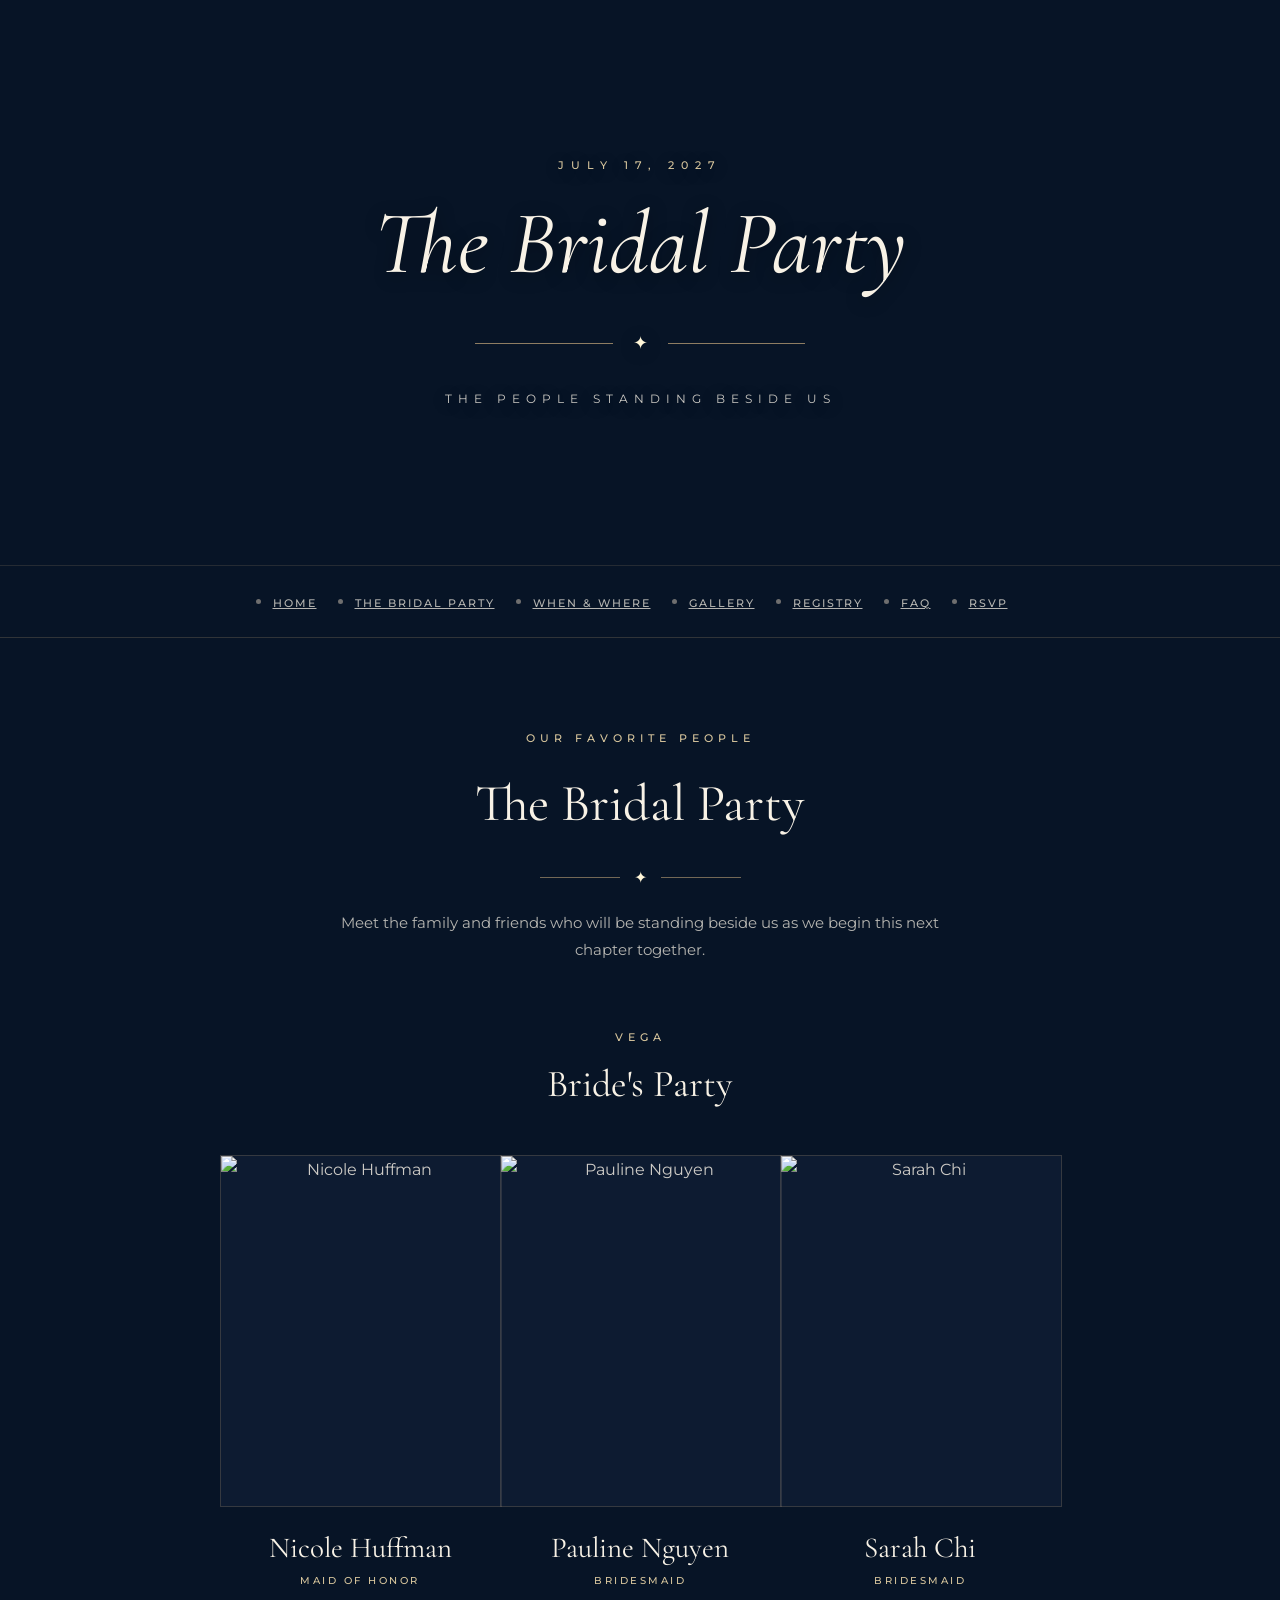
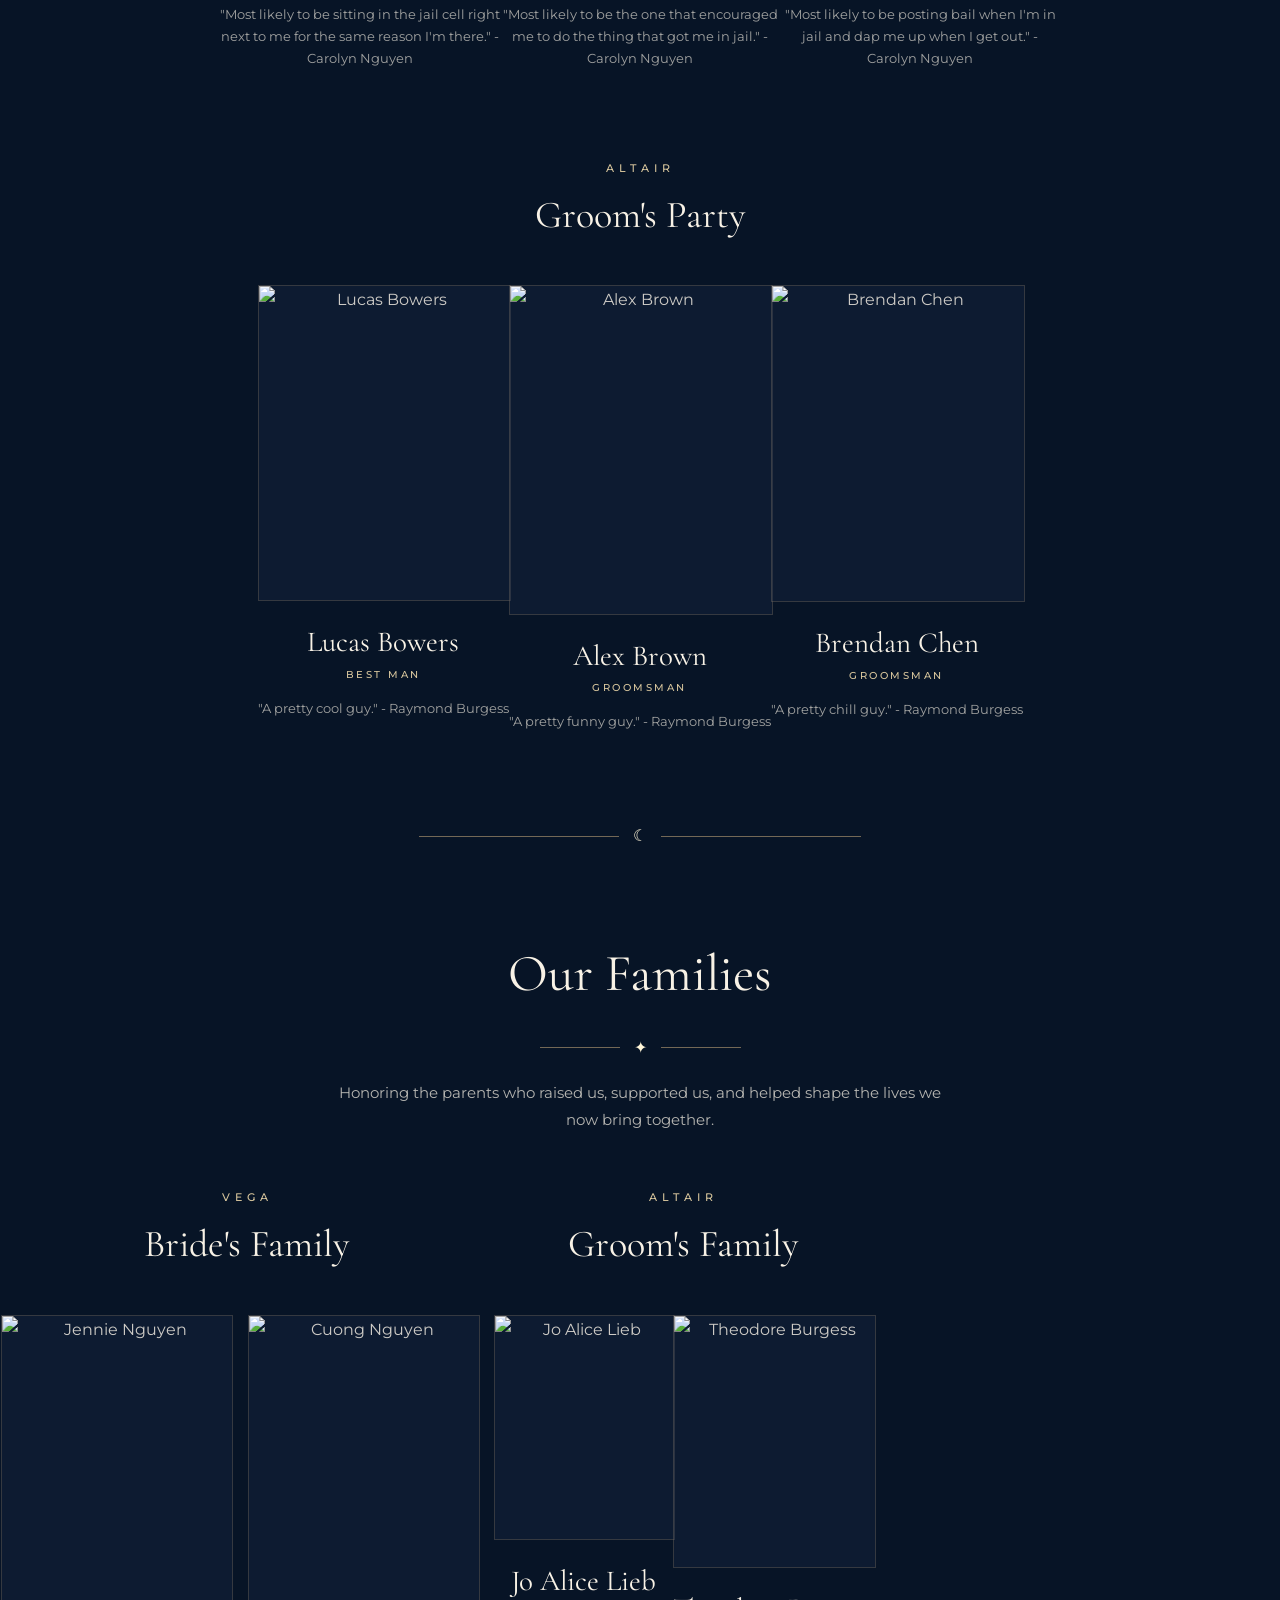
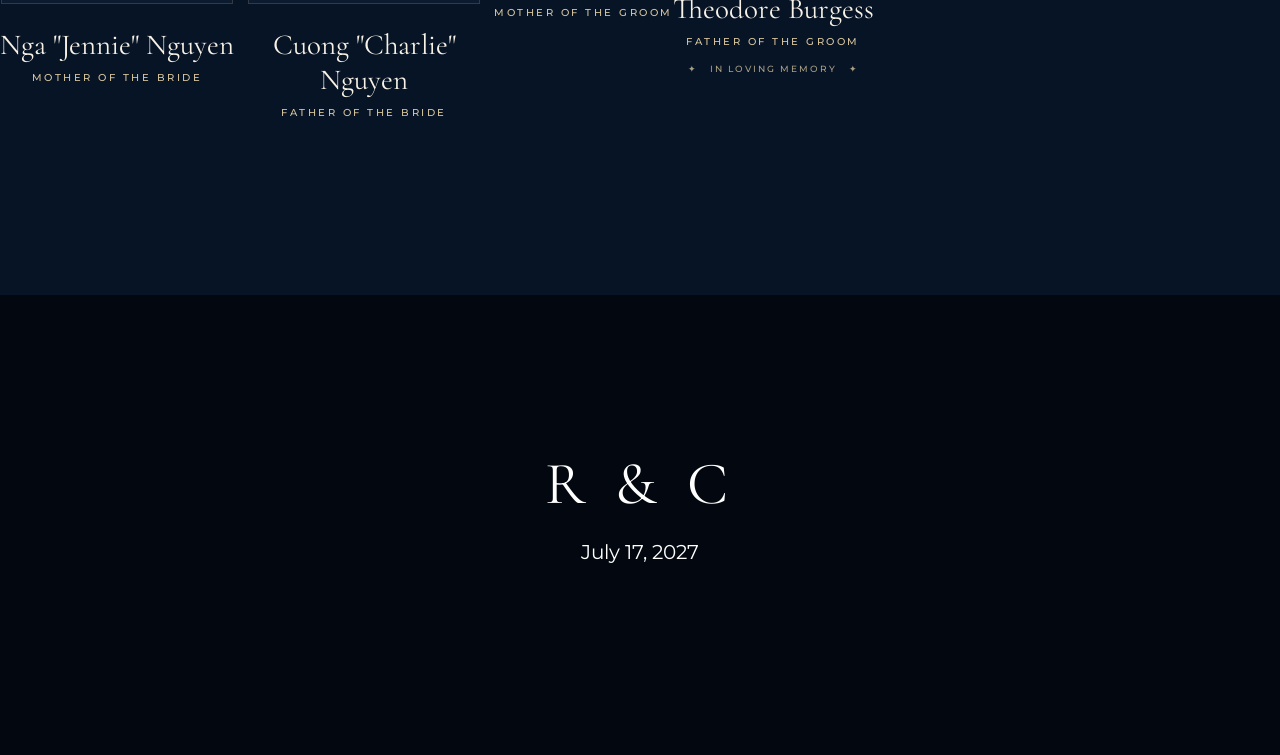
==== commit 963e8b59: "Update index.html" ====
--- a/bridal-party/index.html
+++ b/bridal-party/index.html
@@ -1,5 +1,6 @@
 <!DOCTYPE html>
 <html class="no-js" lang="en">
+
 <head>
     <meta charset="utf-8">
     <meta http-equiv="X-UA-Compatible" content="IE=edge">
@@ -23,539 +24,279 @@
     <link rel="stylesheet" href="/css/style.css?v=7">
 
     <script src="/js/modernizr-2.6.2.min.js"></script>
-
-    <!--[if lt IE 9]>
-    <script src="/js/respond.min.js"></script>
-    <![endif]-->
 </head>
 
 <body>
 
-<div id="fh5co-wrapper">
-<div id="fh5co-page">
-
-    <!-- HERO -->
-    <section class="subpage-hero bridal-party-hero">
-        <div class="subpage-hero-overlay" aria-hidden="true"></div>
-
-        <div class="subpage-hero-content">
-            <p class="subpage-eyebrow">JULY 17, 2027</p>
-
-            <h1>The Bridal Party</h1>
-
-            <div class="subpage-divider" aria-hidden="true">
-                <span></span>
-                <b>✦</b>
-                <span></span>
-            </div>
-
-            <p class="subpage-location">
-                The people standing beside us
-            </p>
-        </div>
-    </section>
-
-
-    <!-- NAVIGATION -->
-    <header id="fh5co-header-section" class="sticky-banner">
-        <div class="container">
-            <div class="nav-header">
-
-                <a href="#" class="js-fh5co-nav-toggle fh5co-nav-toggle dark">
-                    <i></i>
-                </a>
-
-                <nav id="fh5co-menu-wrap" aria-label="Main navigation">
-                    <ul class="sf-menu" id="fh5co-primary-menu">
-
-                        <li>
-                            <a href="/">Home</a>
-                        </li>
-
-                        <li class="active">
-                            <a href="/bridal-party/">The Bridal Party</a>
-                        </li>
-
-                        <li>
-                            <a href="/when-where/">When &amp; Where</a>
-                        </li>
-
-                        <li>
-                            <a href="/gallery/">Gallery</a>
-                        </li>
-
-                        <li>
-                            <a href="/registry/">Registry</a>
-                        </li>
-
-                        <li>
-                            <a href="/faq/">FAQ</a>
-                        </li>
-                        <li><a href="/rsvp/">RSVP</a></li>
-
-                    </ul>
-                </nav>
-
-            </div>
-        </div>
-    </header>
-
-
-    <!-- BRIDAL PARTY -->
-    <section id="bridal-party-page">
-        <div class="container">
-
-            <!-- INTRO -->
-            <div class="bp-intro animate-box">
-
-                <p class="bp-eyebrow">
-                    OUR FAVORITE PEOPLE
-                </p>
-
-                <h2>The Bridal Party</h2>
-
-                <div class="bp-heading-divider" aria-hidden="true">
-                    <span></span>
-                    <b>✦</b>
-                    <span></span>
-                </div>
-
-                <p>
-                    Meet the family and friends who will be standing beside
-                    us as we begin this next chapter together.
-                </p>
-
-            </div>
-
-
-            <!-- BRIDE'S PARTY -->
-            <div class="bp-group">
-
-                <div class="bp-group-heading animate-box">
-                    <span>VEGA</span>
-                    <h3>Bride's Party</h3>
-                </div>
-
-                <div class="row bp-grid">
-
-                    <!-- NICOLE -->
-                    <div class="col-md-4 col-sm-6">
-                        <article class="bp-person animate-box">
-
-                            <div class="bp-photo">
-                                <img
-                                    class="bp-photo-main"
-src="/images/bridal-party/nicole.png"
-                                    alt="Nicole Huffman"
-                                >
-                                <img class="bp-photo-hover"
-                                     src="/images/bridal-party/nicole-hover.png"
-                                     alt="" aria-hidden="true"
-                                >
-                            </div>
-
-                            <h4>Nicole Huffman</h4>
-
-                            <p class="bp-role">
-                                MAID OF HONOR
-                            </p>
-
-                            <p class="bp-description">
-                               "Most likely to be sitting in the jail cell right next to me for the same reason I'm there." - Carolyn Nguyen
-                            </p>
-
-                        </article>
-                    </div>
-
-
-                    <!-- PAULINE -->
-                    <div class="col-md-4 col-sm-6">
-                        <article class="bp-person animate-box">
-
-                            <div class="bp-photo">
-                                <img
-                                    class="bp-photo-main"
-src="/images/bridal-party/pauline.png"
-                                    alt="Pauline Nguyen"
-                                >
-                                <img class="bp-photo-hover"
-                                     src="/images/bridal-party/pauline-hover.png"
-                                     alt="" aria-hidden="true"
-                                >
-                            </div>
-
-                            <h4>Pauline Nguyen</h4>
-
-                            <p class="bp-role">
-                                BRIDESMAID
-                            </p>
-
-                            <p class="bp-description">
-                                "Most likely to be the one that encouraged me to do the thing that got me in jail." - Carolyn Nguyen
-                            </p>
-
-                        </article>
-                    </div>
-
-
-                    <!-- SARAH -->
-                    <div class="col-md-4 col-sm-6">
-                        <article class="bp-person animate-box">
-
-                            <div class="bp-photo">
-                                <img
-                                    class="bp-photo-main"
-src="/images/bridal-party/sarah.png"
-                                    alt="Sarah Chi"
-                                >
-                                <img class="bp-photo-hover"
-                                     src="/images/bridal-party/sarah-hover.png"
-                                     alt="" aria-hidden="true"
-                                >
-                            </div>
-
-                            <h4>Sarah Chi</h4>
-
-                            <p class="bp-role">
-                                BRIDESMAID
-                            </p>
-
-                            <p class="bp-description">
-                                "Most likely to be posting bail when I'm in jail and dap me up when I get out." - Carolyn Nguyen
-                            </p>
-
-                        </article>
-                    </div>
-
-                </div>
-            </div>
-
-
-            <!-- GROOM'S PARTY -->
-            <div class="bp-group">
-
-                <div class="bp-group-heading animate-box">
-                    <span>ALTAIR</span>
-                    <h3>Groom's Party</h3>
-                </div>
-
-                <div class="row bp-grid">
-
-                    <!-- LUCAS -->
-                    <div class="col-md-4 col-sm-6">
-                        <article class="bp-person animate-box">
-
-                            <div class="bp-photo">
-                                <img
-                                    class="bp-photo-main"
-src="/images/bridal-party/lucas.png"
-                                    alt="Lucas Bowers"
-                                >
-                                <img class="bp-photo-hover"
-                                     src="/images/bridal-party/lucas-hover.png"
-                                     alt="" aria-hidden="true"
-                                >
-                            </div>
-
-                            <h4>Lucas Bowers</h4>
-
-                            <p class="bp-role">
-                                BEST MAN
-                            </p>
-
-                            <p class="bp-description">
-                                "A pretty cool guy." - Raymond Burgess
-                            </p>
-
-                        </article>
-                    </div>
-
-
-                    <!-- ALEX -->
-                    <div class="col-md-4 col-sm-6">
-                        <article class="bp-person animate-box">
-
-                            <div class="bp-photo">
-                                <img
-                                    class="bp-photo-main"
-src="/images/bridal-party/alex.png"
-                                    alt="Alex Brown"
-                                >
-                                <img class="bp-photo-hover"
-                                     src="/images/bridal-party/alex-hover.png"
-                                     alt="" aria-hidden="true"
-                                >
-                            </div>
-
-                            <h4>Alex Brown</h4>
-
-                            <p class="bp-role">
-                                GROOMSMAN
-                            </p>
-
-                            <p class="bp-description">
-                                "A pretty funny guy." - Raymond Burgess
-                            </p>
-
-                        </article>
-                    </div>
-
-
-                    <!-- BRENDAN -->
-                    <div class="col-md-4 col-sm-6">
-                        <article class="bp-person animate-box">
-
-                            <div class="bp-photo">
-                                <img
-                                    class="bp-photo-main"
-src="/images/bridal-party/brendan.png"
-                                    alt="Brendan Chen"
-                                >
-                                <img class="bp-photo-hover"
-                                     src="/images/bridal-party/brendan-hover.png"
-                                     alt="" aria-hidden="true"
-                                >
-                            </div>
-
-                            <h4>Brendan Chen</h4>
-
-                            <p class="bp-role">
-                                GROOMSMAN
-                            </p>
-
-                            <p class="bp-description">
-                                "A pretty chill guy." - Raymond Burgess
-                            </p>
-
-                        </article>
-                    </div>
-
-                </div>
-            </div>
-
-
-            <div class="bp-section-divider" aria-hidden="true">
-                <span></span>
-                <b>✦</b>
-                <span></span>
-            </div>
-
-
-            <!-- FAMILIES -->
-            <div class="bp-family-section">
-
-                <div class="bp-intro animate-box">
-
-                    <h2>Our Families</h2>
-
-                    <div class="bp-heading-divider" aria-hidden="true">
+    <div id="fh5co-wrapper">
+        <div id="fh5co-page">
+
+            <!-- HERO -->
+            <section class="subpage-hero bridal-party-hero">
+                <div class="subpage-hero-overlay" aria-hidden="true"></div>
+                <div class="subpage-hero-content">
+                    <p class="subpage-eyebrow">JULY 17, 2027</p>
+                    <h1>The Bridal Party</h1>
+                    <div class="subpage-divider" aria-hidden="true">
                         <span></span>
                         <b>✦</b>
                         <span></span>
                     </div>
-
-                    <p>
-                        Honoring the parents who raised us, supported us,
-                        and helped shape the lives we now bring together.
+                    <p class="subpage-location">
+                        The people standing beside us
                     </p>
-
                 </div>
-
-
-                <div class="row">
-
-                    <!-- BRIDE'S FAMILY -->
-                    <div class="col-md-6">
-
-                        <div class="bp-group bp-family-group">
-
-                            <div class="bp-group-heading animate-box">
-                                <span>VEGA</span>
-                                <h3>Bride's Family</h3>
-                            </div>
-
-                            <div class="row bp-grid">
-
-                                <!-- MOTHER -->
-                                <div class="col-sm-6">
-                                    <article class="bp-person bp-family-person animate-box">
-
-                                        <div class="bp-photo">
-                                            <img
-                                                class="bp-photo-main"
-                                                src="/images/bridal-party/jennie.png"
-                                                alt="Jennie Nguyen"
-                                            >
-                                            <img
-                                                class="bp-photo-hover"
-                                                src="/images/bridal-party/jennie-hover.png"
-                                                alt=""
-                                                aria-hidden="true"
-                                            >
+            </section>
+
+            <!-- NAVIGATION -->
+            <header id="fh5co-header-section" class="sticky-banner">
+                <div class="container">
+                    <div class="nav-header">
+                        <a href="#" class="js-fh5co-nav-toggle fh5co-nav-toggle dark"><i></i></a>
+                        <nav id="fh5co-menu-wrap" aria-label="Main navigation">
+                            <ul class="sf-menu" id="fh5co-primary-menu">
+                                <li><a href="/">Home</a></li>
+                                <li class="active"><a href="/bridal-party/">The Bridal Party</a></li>
+                                <li><a href="/when-where/">When &amp; Where</a></li>
+                                <li><a href="/gallery/">Gallery</a></li>
+                                <li><a href="/registry/">Registry</a></li>
+                                <li><a href="/faq/">FAQ</a></li>
+                                <li><a href="/rsvp/">RSVP</a></li>
+                            </ul>
+                        </nav>
+                    </div>
+                </div>
+            </header>
+
+            <!-- BRIDAL PARTY -->
+            <section id="bridal-party-page">
+                <div class="container">
+                    <!-- INTRO -->
+                    <div class="bp-intro animate-box">
+                        <p class="bp-eyebrow">OUR FAVORITE PEOPLE</p>
+                        <h2>The Bridal Party</h2>
+                        <div class="bp-heading-divider" aria-hidden="true">
+                            <span></span>
+                            <b>✦</b>
+                            <span></span>
+                        </div>
+                        <p>Meet the family and friends who will be standing beside us as we begin this next chapter together.</p>
+                    </div>
+                    <!-- BRIDE'S PARTY -->
+                    <div class="bp-group">
+                        <div class="bp-group-heading animate-box">
+                            <span>VEGA</span>
+                            <h3>Bride's Party</h3>
+                        </div>
+                        <div class="row bp-grid">
+                            <!-- NICOLE -->
+                            <div class="col-md-4 col-sm-6">
+                                <article class="bp-person animate-box">
+                                    <div class="bp-photo">
+                                        <img class="bp-photo-main" src="/images/bridal-party/nicole.png" alt="Nicole Huffman">
+                                        <img class="bp-photo-hover" src="/images/bridal-party/nicole-hover.png" alt="" aria-hidden="true">
+                                    </div>
+                                    <h4>Nicole Huffman</h4>
+                                    <p class="bp-role">MAID OF HONOR</p>
+                                    <p class="bp-description">"Most likely to be sitting in the jail cell right next to me for the same reason I'm there." - Carolyn Nguyen</p>
+                                </article>
+                            </div>
+                            <!-- PAULINE -->
+                            <div class="col-md-4 col-sm-6">
+                                <article class="bp-person animate-box">
+                                    <div class="bp-photo">
+                                        <img class="bp-photo-main" src="/images/bridal-party/pauline.png" alt="Pauline Nguyen">
+                                        <img class="bp-photo-hover" src="/images/bridal-party/pauline-hover.png" alt="" aria-hidden="true">
+                                    </div>
+                                    <h4>Pauline Nguyen</h4>
+                                    <p class="bp-role">BRIDESMAID</p>
+                                    <p class="bp-description">"Most likely to be the one that encouraged me to do the thing that got me in jail." - Carolyn Nguyen</p>
+                                </article>
+                            </div>
+                            <!-- SARAH -->
+                            <div class="col-md-4 col-sm-6">
+                                <article class="bp-person animate-box">
+                                    <div class="bp-photo">
+                                        <img class="bp-photo-main" src="/images/bridal-party/sarah.png" alt="Sarah Chi">
+                                        <img class="bp-photo-hover" src="/images/bridal-party/sarah-hover.png" alt="" aria-hidden="true">
+                                    </div>
+                                    <h4>Sarah Chi</h4>
+                                    <p class="bp-role">BRIDESMAID</p>
+                                    <p class="bp-description">"Most likely to be posting bail when I'm in jail and dap me up when I get out." - Carolyn Nguyen</p>
+                                </article>
+                            </div>
+                        </div>
+                    </div>
+
+                    <!-- GROOM'S PARTY -->
+                    <div class="bp-group">
+                        <div class="bp-group-heading animate-box">
+                            <span>ALTAIR</span>
+                            <h3>Groom's Party</h3>
+                        </div>
+                        <div class="row bp-grid">
+                            <!-- LUCAS -->
+                            <div class="col-md-4 col-sm-6">
+                                <article class="bp-person animate-box">
+                                    <div class="bp-photo">
+                                        <img class="bp-photo-main" src="/images/bridal-party/lucas.png" alt="Lucas Bowers">
+                                        <img class="bp-photo-hover" src="/images/bridal-party/lucas-hover.png" alt="" aria-hidden="true">
+                                    </div>
+                                    <h4>Lucas Bowers</h4>
+                                    <p class="bp-role">BEST MAN</p>
+                                    <p class="bp-description">"A pretty cool guy." - Raymond Burgess</p>
+                                </article>
+                            </div>
+                            <!-- ALEX -->
+                            <div class="col-md-4 col-sm-6">
+                                <article class="bp-person animate-box">
+                                    <div class="bp-photo">
+                                        <img class="bp-photo-main" src="/images/bridal-party/alex.png" alt="Alex Brown">
+                                        <img class="bp-photo-hover" src="/images/bridal-party/alex-hover.png" alt="" aria-hidden="true">
+                                    </div>
+                                    <h4>Alex Brown</h4>
+                                    <p class="bp-role">GROOMSMAN</p>
+                                    <p class="bp-description">"A pretty funny guy." - Raymond Burgess</p>
+                                </article>
+                            </div>
+                            <!-- BRENDAN -->
+                            <div class="col-md-4 col-sm-6">
+                                <article class="bp-person animate-box">
+                                    <div class="bp-photo">
+                                        <img class="bp-photo-main" src="/images/bridal-party/brendan.png" alt="Brendan Chen">
+                                        <img class="bp-photo-hover" src="/images/bridal-party/brendan-hover.png" alt="" aria-hidden="true">
+                                    </div>
+                                    <h4>Brendan Chen</h4>
+                                    <p class="bp-role">GROOMSMAN</p>
+                                    <p class="bp-description">"A pretty chill guy." - Raymond Burgess</p>
+                                </article>
+                            </div>
+                        </div>
+                    </div>
+
+
+                    <div class="bp-section-divider" aria-hidden="true">
+                        <span></span>
+                        <b>☾</b>
+                        <span></span>
+                    </div>
+
+
+                    <!-- FAMILIES -->
+                    <div class="bp-family-section">
+                        <div class="bp-intro animate-box">
+                            <h2>Our Families</h2>
+                            <div class="bp-heading-divider" aria-hidden="true">
+                                <span></span>
+                                <b>✦</b>
+                                <span></span>
+                            </div>
+                            <p>Honoring the parents who raised us, supported us, and helped shape the lives we now bring together.
+                            </p>
+                        </div>
+
+                        <div class="row">
+                            <!-- BRIDE'S FAMILY -->
+                            <div class="col-md-6">
+                                <div class="bp-group bp-family-group">
+                                    <div class="bp-group-heading animate-box">
+                                        <span>VEGA</span>
+                                        <h3>Bride's Family</h3>
+                                    </div>
+                                    <div class="row bp-grid">
+                                        <!-- MOTHER -->
+                                        <div class="col-sm-6">
+                                            <article class="bp-person bp-family-person animate-box">
+                                                <div class="bp-photo">
+                                                    <img class="bp-photo-main" src="/images/bridal-party/jennie.png" alt="Jennie Nguyen">
+                                                    <img class="bp-photo-hover" src="/images/bridal-party/jennie-hover.png" alt="" aria-hidden="true">
+                                                </div>
+                                                <h4>Nga "Jennie" Nguyen</h4>
+                                                <p class="bp-role">MOTHER OF THE BRIDE</p>
+                                            </article>
                                         </div>
-
-                                        <h4>Nga "Jennie" Nguyen</h4>
-
-                                        <p class="bp-role">
-                                            MOTHER OF THE BRIDE
-                                        </p>
-
-                                    </article>
+                                        <!-- FATHER -->
+                                        <div class="col-sm-6">
+                                            <article class="bp-person bp-family-person animate-box">
+                                                <div class="bp-photo">
+                                                    <img class="bp-photo-main" src="/images/bridal-party/charlie.png" alt="Cuong Nguyen">
+                                                    <img class="bp-photo-hover" src="/images/bridal-party/charlie-hover.png" alt="" aria-hidden="true">
+                                                </div>
+                                                <h4>Cuong "Charlie" Nguyen</h4>
+                                                <p class="bp-role">FATHER OF THE BRIDE</p>
+                                            </article>
+                                        </div>
+                                    </div>
                                 </div>
-
-
-                                <!-- FATHER -->
-                                <div class="col-sm-6">
-                                    <article class="bp-person bp-family-person animate-box">
-
-                                        <div class="bp-photo">
-                                            <img
-                                                class="bp-photo-main"
-                                                src="/images/bridal-party/charlie.png"
-                                                alt="Cuong Nguyen"
-                                            >
-                                            <img
-                                                class="bp-photo-hover"
-                                                src="/images/bridal-party/charlie-hover.png"
-                                                alt=""
-                                                aria-hidden="true"
-                                            >
+                            </div>
+
+                            <!-- GROOM'S FAMILY -->
+                            <div class="col-md-6">
+                                <div class="bp-group bp-family-group">
+                                    <div class="bp-group-heading animate-box">
+                                        <span>ALTAIR</span>
+                                        <h3>Groom's Family</h3>
+                                    </div>
+                                    <div class="row bp-grid">
+                                        <!-- MOTHER -->
+                                        <div class="col-sm-6">
+                                            <article class="bp-person bp-family-person animate-box">
+                                                <div class="bp-photo">
+                                                    <img class="bp-photo-main" src="/images/bridal-party/jo-alice.png" alt="Jo Alice Lieb">
+                                                    <img class="bp-photo-hover" src="/images/bridal-party/jo-alice-hover.png" alt="" aria-hidden="true">
+                                                </div>
+                                                <h4>Jo Alice Lieb</h4>
+                                                <p class="bp-role">MOTHER OF THE GROOM</p>
+                                            </article>
                                         </div>
-
-                                        <h4>Cuong "Charlie" Nguyen</h4>
-
-                                        <p class="bp-role">
-                                            FATHER OF THE BRIDE
-                                        </p>
-
-                                    </article>
+                                        <!-- FATHER -->
+                                        <div class="col-sm-6">
+                                            <article class="bp-person bp-family-person bp-memorial animate-box">
+                                                <div class="bp-photo">
+                                                    <img class="bp-photo-main" src="/images/bridal-party/theodore.png" alt="Theodore Burgess">
+                                                    <img class="bp-photo-hover" src="/images/bridal-party/theodore-hover.png" alt="" aria-hidden="true">
+                                                </div>
+                                                <h4>Theodore Burgess</h4>
+                                                <p class="bp-role">FATHER OF THE GROOM</p>
+                                                <p class="bp-memorial-label">✦ &nbsp; IN LOVING MEMORY &nbsp; ✦</p>
+                                            </article>
+                                        </div>
+                                    </div>
                                 </div>
-
-
-
-
-                            </div>
-                        </div>
-                    </div>
-
-
-                    <!-- GROOM'S FAMILY -->
-                    <div class="col-md-6">
-
-                        <div class="bp-group bp-family-group">
-
-                            <div class="bp-group-heading animate-box">
-                                <span>ALTAIR</span>
-                                <h3>Groom's Family</h3>
-                            </div>
-
-                            <div class="row bp-grid">
-
-                                <!-- MOTHER -->
-                                <div class="col-sm-6">
-                                    <article class="bp-person bp-family-person animate-box">
-
-                                        <div class="bp-photo">
-                                            <img
-                                                class="bp-photo-main"
-                                                src="/images/bridal-party/jo-alice.png"
-                                                alt="Jo Alice Lieb"
-                                            >
-                                            <img
-                                                class="bp-photo-hover"
-                                                src="/images/bridal-party/jo-alice-hover.png"
-                                                alt=""
-                                                aria-hidden="true"
-                                            >
-                                        </div>
-
-                                        <h4>Jo Alice Lieb</h4>
-
-                                        <p class="bp-role">
-                                            MOTHER OF THE GROOM
-                                        </p>
-
-                                    </article>
-                                </div>
-
-
-                                <!-- FATHER -->
-                                <div class="col-sm-6">
-                                    <article class="bp-person bp-family-person bp-memorial animate-box">
-
-                                        <div class="bp-photo">
-                                            <img
-                                                class="bp-photo-main"
-                                                src="/images/bridal-party/theodore.png"
-                                                alt="Theodore Burgess"
-                                            >
-                                            <img
-                                                class="bp-photo-hover"
-                                                src="/images/bridal-party/theodore-hover.png"
-                                                alt=""
-                                                aria-hidden="true"
-                                            >
-                                        </div>
-
-                                        <h4>Theodore Burgess</h4>
-
-                                        <p class="bp-role">
-                                            FATHER OF THE GROOM
-                                        </p>
-
-                                        <p class="bp-memorial-label">
-                                            ✦ &nbsp; IN LOVING MEMORY &nbsp; ✦
-                                        </p>
-
-                                    </article>
-                                </div>
-
-                            </div>
-                        </div>
-                    </div>
-
+                            </div>
+                        </div>
+                    </div>
                 </div>
-            </div>
-
+            </section>
+
+            <!-- FOOTER -->
+            <footer>
+                <div id="footer">
+                    <div class="container">
+                        <div class="row">
+                            <div class="col-md-12 text-center">
+                                <h2>R &amp; C</h2>
+                                <p>July 17, 2027</p>
+                            </div>
+                        </div>
+                    </div>
+                </div>
+            </footer>
         </div>
-    </section>
-
-
-    <!-- FOOTER -->
-    <footer>
-        <div id="footer">
-            <div class="container">
-
-                <div class="row">
-                    <div class="col-md-12 text-center">
-
-                        <h2>R &amp; C</h2>
-                        <p>July 17, 2027</p>
-
-                    </div>
-                </div>
-
-            </div>
-        </div>
-    </footer>
-
-</div>
-</div>
-
-
-<!-- JAVASCRIPT -->
-<script src="/js/jquery.min.js"></script>
-<script src="/js/jquery.easing.1.3.js"></script>
-<script src="/js/bootstrap.min.js"></script>
-<script src="/js/jquery.waypoints.min.js"></script>
-<script src="/js/jquery.stellar.min.js"></script>
-<script src="/js/hoverIntent.js"></script>
-<script src="/js/superfish.js"></script>
-<script src="/js/jquery.magnific-popup.min.js"></script>
-<script src="/js/magnific-popup-options.js"></script>
-<script src="/js/sticky.js"></script>
-<script src="/js/main.js"></script>
+    </div>
+
+    <!-- JAVASCRIPT -->
+    <script src="/js/jquery.min.js"></script>
+    <script src="/js/jquery.easing.1.3.js"></script>
+    <script src="/js/bootstrap.min.js"></script>
+    <script src="/js/jquery.waypoints.min.js"></script>
+    <script src="/js/jquery.stellar.min.js"></script>
+    <script src="/js/hoverIntent.js"></script>
+    <script src="/js/superfish.js"></script>
+    <script src="/js/jquery.magnific-popup.min.js"></script>
+    <script src="/js/magnific-popup-options.js"></script>
+    <script src="/js/sticky.js"></script>
+    <script src="/js/main.js"></script>
 
 </body>
 </html>
-```
--- a/css/style.css
+++ b/css/style.css
@@ -1225,15 +1225,21 @@
 .ww-hotels {
   display: flex;
   flex-wrap: wrap;
+  gap: 20px; 
 }
 
 .ww-hotels > div {
   display: flex;
+  flex: 1; 
+  min-width: 280px;  
   margin-bottom: 30px;
 }
 
 .ww-hotel-card {
-  width: 100%;
+  display: flex;
+  flex-direction: column;
+  justify-content: space-between;
+  height: 100%;               
   padding: 30px;
   border: 1px solid rgba(194,166,121,.17);
   background: rgba(13,29,51,.62);
@@ -3516,9 +3522,19 @@
    Desktop: Ray | Note | Carolyn
    ========================================================= */
 .home-note-section {
-  padding: 95px 0 105px;
-  background: #071426;
-  color: rgba(248,242,230,.78);
+    padding: 105px 0 115px;
+    background:
+        linear-gradient(
+            to bottom,
+            rgba(7, 20, 38, .90),
+            rgba(7, 20, 38, .76) 45%,
+            #071426 100%
+        ),
+        url("../images/registry-bg.png");
+    background-size: cover;
+    background-position: center;
+    background-repeat: no-repeat;
+    color: rgba(248, 242, 230, .78);
 }
 
 .home-note-wrap {
@@ -3597,6 +3613,7 @@
   color: #d8c69d;
   font-size: 13px;
   letter-spacing: 9px;
+  text-align:center;
 }
 
 @media screen and (max-width: 991px) {
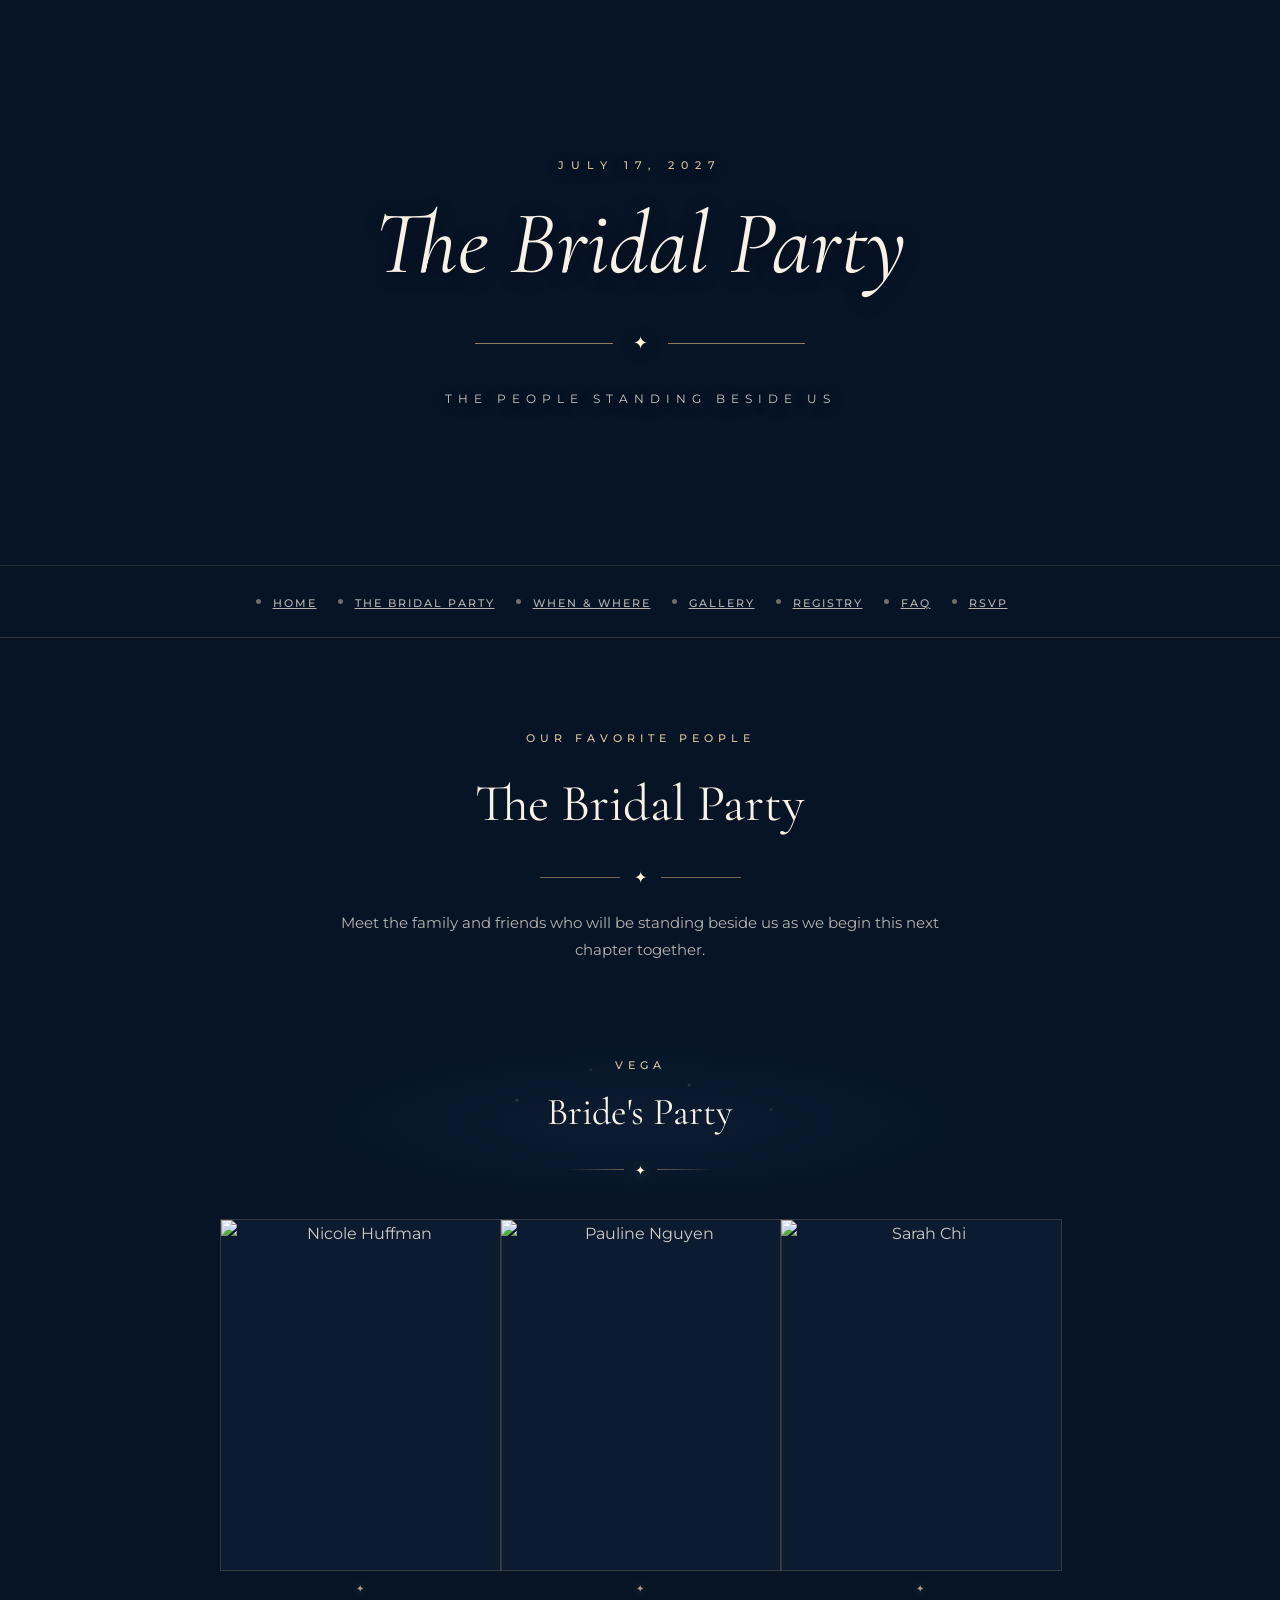
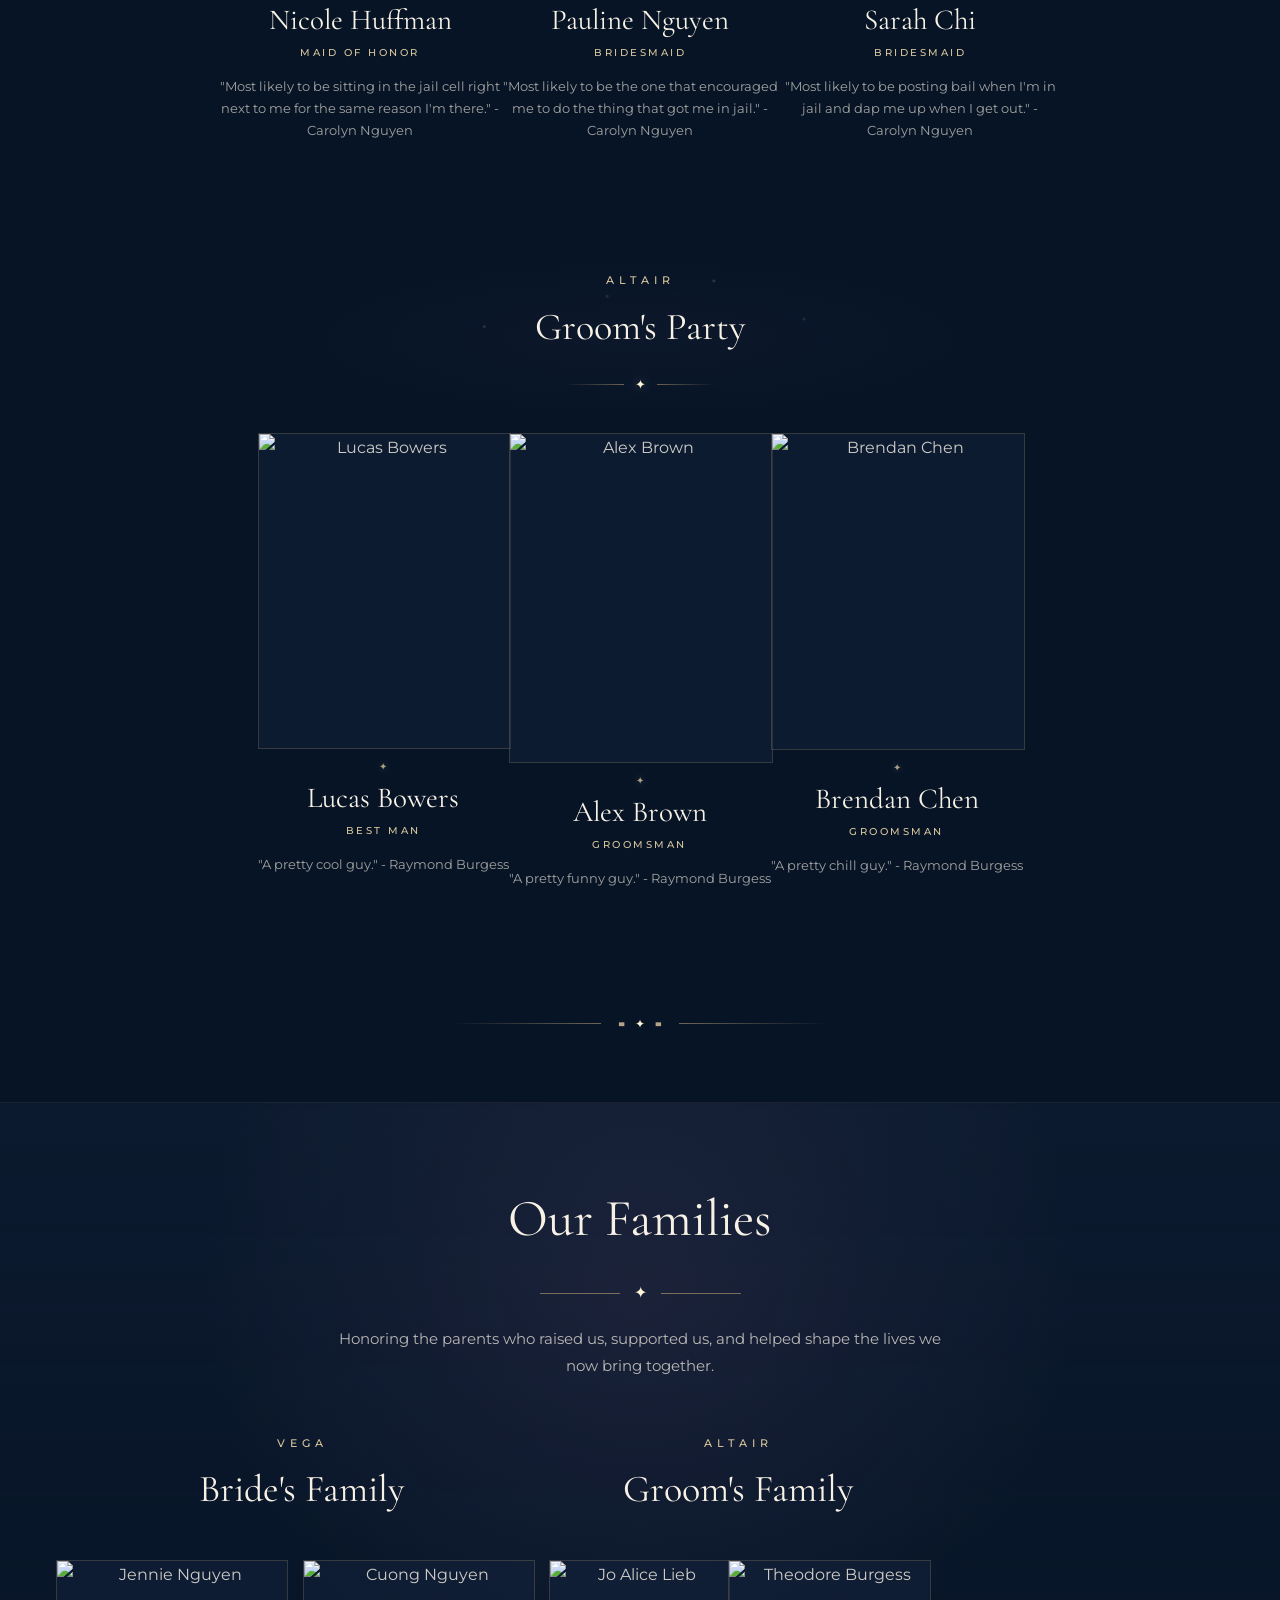
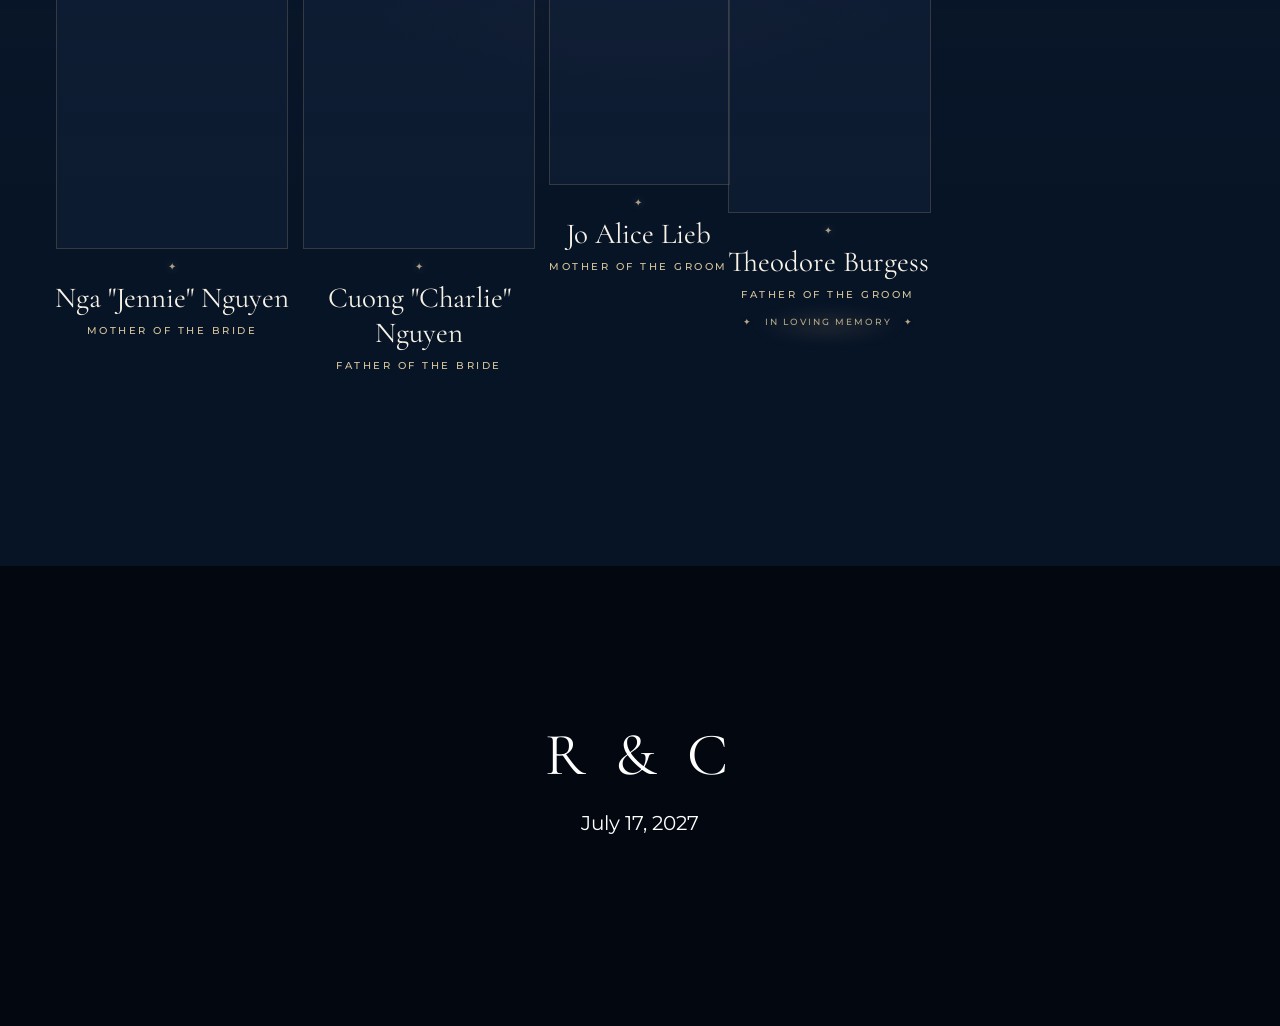
==== commit e9bf623c: "Update index.html" ====
--- a/bridal-party/index.html
+++ b/bridal-party/index.html
@@ -4,60 +4,43 @@
 <head>
     <meta charset="utf-8">
     <meta http-equiv="X-UA-Compatible" content="IE=edge">
-
     <title>The Bridal Party | Raymond &amp; Carolyn</title>
-
     <meta name="viewport" content="width=device-width, initial-scale=1">
     <meta name="description" content="Meet the bridal party for Raymond and Carolyn's wedding.">
-
     <link rel="icon" type="image/png" href="/images/favicon.png">
-
     <link rel="preconnect" href="https://fonts.googleapis.com">
     <link rel="preconnect" href="https://fonts.gstatic.com" crossorigin>
     <link href="https://fonts.googleapis.com/css2?family=Cormorant+Garamond:ital,wght@0,400;0,600;0,700;1,400&family=Montserrat:wght@300;400;500;600&display=swap" rel="stylesheet">
-
     <link rel="stylesheet" href="/css/animate.css">
     <link rel="stylesheet" href="/css/icomoon.css">
     <link rel="stylesheet" href="/css/bootstrap.css">
     <link rel="stylesheet" href="/css/superfish.css">
     <link rel="stylesheet" href="/css/magnific-popup.css">
-    <link rel="stylesheet" href="/css/style.css?v=7">
-
+    <link rel="stylesheet" href="/css/style.css?v=11">
     <script src="/js/modernizr-2.6.2.min.js"></script>
 </head>
 
 <body>
-
     <div id="fh5co-wrapper">
         <div id="fh5co-page">
-
-            <!-- HERO -->
             <section class="subpage-hero bridal-party-hero">
                 <div class="subpage-hero-overlay" aria-hidden="true"></div>
                 <div class="subpage-hero-content">
                     <p class="subpage-eyebrow">JULY 17, 2027</p>
                     <h1>The Bridal Party</h1>
-                    <div class="subpage-divider" aria-hidden="true">
-                        <span></span>
-                        <b>✦</b>
-                        <span></span>
-                    </div>
-                    <p class="subpage-location">
-                        The people standing beside us
-                    </p>
+                    <div class="subpage-divider" aria-hidden="true"><span></span><b>✦</b><span></span></div>
+                    <p class="subpage-location">The people standing beside us</p>
                 </div>
             </section>
-
-            <!-- NAVIGATION -->
             <header id="fh5co-header-section" class="sticky-banner">
                 <div class="container">
                     <div class="nav-header">
                         <a href="#" class="js-fh5co-nav-toggle fh5co-nav-toggle dark"><i></i></a>
                         <nav id="fh5co-menu-wrap" aria-label="Main navigation">
                             <ul class="sf-menu" id="fh5co-primary-menu">
-                                <li><a href="/">Home</a></li>
-                                <li class="active"><a href="/bridal-party/">The Bridal Party</a></li>
-                                <li><a href="/when-where/">When &amp; Where</a></li>
+                                <li class="active"><a href="/">Home</a></li>
+                                <li><a href="/bridal-party/">The Bridal Party</a></li>
+                                <li><a href="/when-where/">When & Where</a></li>
                                 <li><a href="/gallery/">Gallery</a></li>
                                 <li><a href="/registry/">Registry</a></li>
                                 <li><a href="/faq/">FAQ</a></li>
@@ -68,58 +51,44 @@
                 </div>
             </header>
 
-            <!-- BRIDAL PARTY -->
             <section id="bridal-party-page">
                 <div class="container">
-                    <!-- INTRO -->
                     <div class="bp-intro animate-box">
                         <p class="bp-eyebrow">OUR FAVORITE PEOPLE</p>
                         <h2>The Bridal Party</h2>
-                        <div class="bp-heading-divider" aria-hidden="true">
-                            <span></span>
-                            <b>✦</b>
-                            <span></span>
-                        </div>
+                        <div class="bp-heading-divider" aria-hidden="true"><span></span><b>✦</b><span></span></div>
                         <p>Meet the family and friends who will be standing beside us as we begin this next chapter together.</p>
                     </div>
-                    <!-- BRIDE'S PARTY -->
-                    <div class="bp-group">
-                        <div class="bp-group-heading animate-box">
+
+                    <div class="bp-group bp-celestial-group bp-vega-group">
+                        <div class="bp-group-heading bp-celestial-heading animate-box">
                             <span>VEGA</span>
                             <h3>Bride's Party</h3>
+                            <div class="bp-constellation" aria-hidden="true"><i></i><b>✦</b><i></i></div>
                         </div>
                         <div class="row bp-grid">
-                            <!-- NICOLE -->
-                            <div class="col-md-4 col-sm-6">
-                                <article class="bp-person animate-box">
-                                    <div class="bp-photo">
-                                        <img class="bp-photo-main" src="/images/bridal-party/nicole.png" alt="Nicole Huffman">
-                                        <img class="bp-photo-hover" src="/images/bridal-party/nicole-hover.png" alt="" aria-hidden="true">
-                                    </div>
+                            <div class="col-md-4 col-sm-6">
+                                <article class="bp-person animate-box">
+                                    <div class="bp-photo"><img class="bp-photo-main" src="/images/bridal-party/nicole.png" alt="Nicole Huffman"><img class="bp-photo-hover" src="/images/bridal-party/nicole-hover.png" alt="" aria-hidden="true"></div>
+                                    <div class="bp-person-star" aria-hidden="true">✦</div>
                                     <h4>Nicole Huffman</h4>
                                     <p class="bp-role">MAID OF HONOR</p>
                                     <p class="bp-description">"Most likely to be sitting in the jail cell right next to me for the same reason I'm there." - Carolyn Nguyen</p>
                                 </article>
                             </div>
-                            <!-- PAULINE -->
-                            <div class="col-md-4 col-sm-6">
-                                <article class="bp-person animate-box">
-                                    <div class="bp-photo">
-                                        <img class="bp-photo-main" src="/images/bridal-party/pauline.png" alt="Pauline Nguyen">
-                                        <img class="bp-photo-hover" src="/images/bridal-party/pauline-hover.png" alt="" aria-hidden="true">
-                                    </div>
+                            <div class="col-md-4 col-sm-6">
+                                <article class="bp-person animate-box">
+                                    <div class="bp-photo"><img class="bp-photo-main" src="/images/bridal-party/pauline.png" alt="Pauline Nguyen"><img class="bp-photo-hover" src="/images/bridal-party/pauline-hover.png" alt="" aria-hidden="true"></div>
+                                    <div class="bp-person-star" aria-hidden="true">✦</div>
                                     <h4>Pauline Nguyen</h4>
                                     <p class="bp-role">BRIDESMAID</p>
                                     <p class="bp-description">"Most likely to be the one that encouraged me to do the thing that got me in jail." - Carolyn Nguyen</p>
                                 </article>
                             </div>
-                            <!-- SARAH -->
-                            <div class="col-md-4 col-sm-6">
-                                <article class="bp-person animate-box">
-                                    <div class="bp-photo">
-                                        <img class="bp-photo-main" src="/images/bridal-party/sarah.png" alt="Sarah Chi">
-                                        <img class="bp-photo-hover" src="/images/bridal-party/sarah-hover.png" alt="" aria-hidden="true">
-                                    </div>
+                            <div class="col-md-4 col-sm-6">
+                                <article class="bp-person animate-box">
+                                    <div class="bp-photo"><img class="bp-photo-main" src="/images/bridal-party/sarah.png" alt="Sarah Chi"><img class="bp-photo-hover" src="/images/bridal-party/sarah-hover.png" alt="" aria-hidden="true"></div>
+                                    <div class="bp-person-star" aria-hidden="true">✦</div>
                                     <h4>Sarah Chi</h4>
                                     <p class="bp-role">BRIDESMAID</p>
                                     <p class="bp-description">"Most likely to be posting bail when I'm in jail and dap me up when I get out." - Carolyn Nguyen</p>
@@ -128,44 +97,35 @@
                         </div>
                     </div>
 
-                    <!-- GROOM'S PARTY -->
-                    <div class="bp-group">
-                        <div class="bp-group-heading animate-box">
+                    <div class="bp-group bp-celestial-group bp-altair-group">
+                        <div class="bp-group-heading bp-celestial-heading animate-box">
                             <span>ALTAIR</span>
                             <h3>Groom's Party</h3>
+                            <div class="bp-constellation" aria-hidden="true"><i></i><b>✦</b><i></i></div>
                         </div>
                         <div class="row bp-grid">
-                            <!-- LUCAS -->
-                            <div class="col-md-4 col-sm-6">
-                                <article class="bp-person animate-box">
-                                    <div class="bp-photo">
-                                        <img class="bp-photo-main" src="/images/bridal-party/lucas.png" alt="Lucas Bowers">
-                                        <img class="bp-photo-hover" src="/images/bridal-party/lucas-hover.png" alt="" aria-hidden="true">
-                                    </div>
+                            <div class="col-md-4 col-sm-6">
+                                <article class="bp-person animate-box">
+                                    <div class="bp-photo"><img class="bp-photo-main" src="/images/bridal-party/lucas.png" alt="Lucas Bowers"><img class="bp-photo-hover" src="/images/bridal-party/lucas-hover.png" alt="" aria-hidden="true"></div>
+                                    <div class="bp-person-star" aria-hidden="true">✦</div>
                                     <h4>Lucas Bowers</h4>
                                     <p class="bp-role">BEST MAN</p>
                                     <p class="bp-description">"A pretty cool guy." - Raymond Burgess</p>
                                 </article>
                             </div>
-                            <!-- ALEX -->
-                            <div class="col-md-4 col-sm-6">
-                                <article class="bp-person animate-box">
-                                    <div class="bp-photo">
-                                        <img class="bp-photo-main" src="/images/bridal-party/alex.png" alt="Alex Brown">
-                                        <img class="bp-photo-hover" src="/images/bridal-party/alex-hover.png" alt="" aria-hidden="true">
-                                    </div>
+                            <div class="col-md-4 col-sm-6">
+                                <article class="bp-person animate-box">
+                                    <div class="bp-photo"><img class="bp-photo-main" src="/images/bridal-party/alex.png" alt="Alex Brown"><img class="bp-photo-hover" src="/images/bridal-party/alex-hover.png" alt="" aria-hidden="true"></div>
+                                    <div class="bp-person-star" aria-hidden="true">✦</div>
                                     <h4>Alex Brown</h4>
                                     <p class="bp-role">GROOMSMAN</p>
                                     <p class="bp-description">"A pretty funny guy." - Raymond Burgess</p>
                                 </article>
                             </div>
-                            <!-- BRENDAN -->
-                            <div class="col-md-4 col-sm-6">
-                                <article class="bp-person animate-box">
-                                    <div class="bp-photo">
-                                        <img class="bp-photo-main" src="/images/bridal-party/brendan.png" alt="Brendan Chen">
-                                        <img class="bp-photo-hover" src="/images/bridal-party/brendan-hover.png" alt="" aria-hidden="true">
-                                    </div>
+                            <div class="col-md-4 col-sm-6">
+                                <article class="bp-person animate-box">
+                                    <div class="bp-photo"><img class="bp-photo-main" src="/images/bridal-party/brendan.png" alt="Brendan Chen"><img class="bp-photo-hover" src="/images/bridal-party/brendan-hover.png" alt="" aria-hidden="true"></div>
+                                    <div class="bp-person-star" aria-hidden="true">✦</div>
                                     <h4>Brendan Chen</h4>
                                     <p class="bp-role">GROOMSMAN</p>
                                     <p class="bp-description">"A pretty chill guy." - Raymond Burgess</p>
@@ -174,54 +134,36 @@
                         </div>
                     </div>
 
-
-                    <div class="bp-section-divider" aria-hidden="true">
+                    <div class="bp-family-divider" aria-hidden="true">
                         <span></span>
-                        <b>☾</b>
+                        <div class="bp-magpies"><span class="bp-magpie bp-magpie-left">◆</span><b>✦</b><span class="bp-magpie bp-magpie-right">◆</span></div>
                         <span></span>
                     </div>
 
-
-                    <!-- FAMILIES -->
                     <div class="bp-family-section">
                         <div class="bp-intro animate-box">
                             <h2>Our Families</h2>
-                            <div class="bp-heading-divider" aria-hidden="true">
-                                <span></span>
-                                <b>✦</b>
-                                <span></span>
-                            </div>
-                            <p>Honoring the parents who raised us, supported us, and helped shape the lives we now bring together.
-                            </p>
-                        </div>
-
+                            <div class="bp-heading-divider" aria-hidden="true"><span></span><b>✦</b><span></span></div>
+                            <p>Honoring the parents who raised us, supported us, and helped shape the lives we now bring together.</p>
+                        </div>
                         <div class="row">
-                            <!-- BRIDE'S FAMILY -->
                             <div class="col-md-6">
                                 <div class="bp-group bp-family-group">
-                                    <div class="bp-group-heading animate-box">
-                                        <span>VEGA</span>
-                                        <h3>Bride's Family</h3>
-                                    </div>
+                                    <div class="bp-group-heading animate-box"><span>VEGA</span>
+                                        <h3>Bride's Family</h3></div>
                                     <div class="row bp-grid">
-                                        <!-- MOTHER -->
                                         <div class="col-sm-6">
                                             <article class="bp-person bp-family-person animate-box">
-                                                <div class="bp-photo">
-                                                    <img class="bp-photo-main" src="/images/bridal-party/jennie.png" alt="Jennie Nguyen">
-                                                    <img class="bp-photo-hover" src="/images/bridal-party/jennie-hover.png" alt="" aria-hidden="true">
-                                                </div>
+                                                <div class="bp-photo"><img class="bp-photo-main" src="/images/bridal-party/jennie.png" alt="Jennie Nguyen"><img class="bp-photo-hover" src="/images/bridal-party/jennie-hover.png" alt="" aria-hidden="true"></div>
+                                                <div class="bp-person-star" aria-hidden="true">✦</div>
                                                 <h4>Nga "Jennie" Nguyen</h4>
                                                 <p class="bp-role">MOTHER OF THE BRIDE</p>
                                             </article>
                                         </div>
-                                        <!-- FATHER -->
                                         <div class="col-sm-6">
                                             <article class="bp-person bp-family-person animate-box">
-                                                <div class="bp-photo">
-                                                    <img class="bp-photo-main" src="/images/bridal-party/charlie.png" alt="Cuong Nguyen">
-                                                    <img class="bp-photo-hover" src="/images/bridal-party/charlie-hover.png" alt="" aria-hidden="true">
-                                                </div>
+                                                <div class="bp-photo"><img class="bp-photo-main" src="/images/bridal-party/charlie.png" alt="Cuong Nguyen"><img class="bp-photo-hover" src="/images/bridal-party/charlie-hover.png" alt="" aria-hidden="true"></div>
+                                                <div class="bp-person-star" aria-hidden="true">✦</div>
                                                 <h4>Cuong "Charlie" Nguyen</h4>
                                                 <p class="bp-role">FATHER OF THE BRIDE</p>
                                             </article>
@@ -229,33 +171,23 @@
                                     </div>
                                 </div>
                             </div>
-
-                            <!-- GROOM'S FAMILY -->
                             <div class="col-md-6">
                                 <div class="bp-group bp-family-group">
-                                    <div class="bp-group-heading animate-box">
-                                        <span>ALTAIR</span>
-                                        <h3>Groom's Family</h3>
-                                    </div>
+                                    <div class="bp-group-heading animate-box"><span>ALTAIR</span>
+                                        <h3>Groom's Family</h3></div>
                                     <div class="row bp-grid">
-                                        <!-- MOTHER -->
                                         <div class="col-sm-6">
                                             <article class="bp-person bp-family-person animate-box">
-                                                <div class="bp-photo">
-                                                    <img class="bp-photo-main" src="/images/bridal-party/jo-alice.png" alt="Jo Alice Lieb">
-                                                    <img class="bp-photo-hover" src="/images/bridal-party/jo-alice-hover.png" alt="" aria-hidden="true">
-                                                </div>
+                                                <div class="bp-photo"><img class="bp-photo-main" src="/images/bridal-party/jo-alice.png" alt="Jo Alice Lieb"><img class="bp-photo-hover" src="/images/bridal-party/jo-alice-hover.png" alt="" aria-hidden="true"></div>
+                                                <div class="bp-person-star" aria-hidden="true">✦</div>
                                                 <h4>Jo Alice Lieb</h4>
                                                 <p class="bp-role">MOTHER OF THE GROOM</p>
                                             </article>
                                         </div>
-                                        <!-- FATHER -->
                                         <div class="col-sm-6">
                                             <article class="bp-person bp-family-person bp-memorial animate-box">
-                                                <div class="bp-photo">
-                                                    <img class="bp-photo-main" src="/images/bridal-party/theodore.png" alt="Theodore Burgess">
-                                                    <img class="bp-photo-hover" src="/images/bridal-party/theodore-hover.png" alt="" aria-hidden="true">
-                                                </div>
+                                                <div class="bp-photo"><img class="bp-photo-main" src="/images/bridal-party/theodore.png" alt="Theodore Burgess"><img class="bp-photo-hover" src="/images/bridal-party/theodore-hover.png" alt="" aria-hidden="true"></div>
+                                                <div class="bp-person-star" aria-hidden="true">✦</div>
                                                 <h4>Theodore Burgess</h4>
                                                 <p class="bp-role">FATHER OF THE GROOM</p>
                                                 <p class="bp-memorial-label">✦ &nbsp; IN LOVING MEMORY &nbsp; ✦</p>
@@ -269,7 +201,6 @@
                 </div>
             </section>
 
-            <!-- FOOTER -->
             <footer>
                 <div id="footer">
                     <div class="container">
@@ -284,8 +215,6 @@
             </footer>
         </div>
     </div>
-
-    <!-- JAVASCRIPT -->
     <script src="/js/jquery.min.js"></script>
     <script src="/js/jquery.easing.1.3.js"></script>
     <script src="/js/bootstrap.min.js"></script>
@@ -297,6 +226,5 @@
     <script src="/js/magnific-popup-options.js"></script>
     <script src="/js/sticky.js"></script>
     <script src="/js/main.js"></script>
-
 </body>
 </html>
--- a/css/style.css
+++ b/css/style.css
@@ -3516,24 +3516,28 @@
     width: calc(100% - 28px);
   }
 }
-```
 /* =========================================================
    HOMEPAGE — A NOTE FROM US
    Desktop: Ray | Note | Carolyn
    ========================================================= */
 .home-note-section {
+    position: relative;
     padding: 105px 0 115px;
+
     background:
         linear-gradient(
             to bottom,
-            rgba(7, 20, 38, .90),
-            rgba(7, 20, 38, .76) 45%,
+            rgba(7, 20, 38, .94) 0%,
+            rgba(7, 20, 38, .76) 42%,
+            rgba(7, 20, 38, .82) 72%,
             #071426 100%
         ),
         url("../images/registry-bg.png");
+
     background-size: cover;
     background-position: center;
     background-repeat: no-repeat;
+
     color: rgba(248, 242, 230, .78);
 }
 
@@ -3643,3 +3647,270 @@
 @media screen and (max-width: 480px) {
   .home-note-copy h2 { font-size: 36px; }
 }
+
+/* =========================================================
+   HOMEPAGE — A NOTE FROM US ENTRANCE
+   ========================================================= */
+
+/*
+ * The site's existing .animate-box class is controlled by the template's
+ * Waypoints animation. Override it only inside this section so our custom
+ * note animation is responsible for these three elements.
+ */
+.js .home-note-section .animate-box {
+  opacity: 1;
+}
+
+.home-note-section .home-note-photo,
+.home-note-section .home-note-copy {
+  opacity: 0;
+  transition:
+    opacity 1s ease,
+    transform 1s cubic-bezier(.22, .61, .36, 1);
+  will-change: opacity, transform;
+}
+
+.home-note-section .home-note-photo:first-child {
+  transform: translateX(-22px);
+}
+
+.home-note-section .home-note-copy {
+  transform: translateY(18px);
+}
+
+.home-note-section .home-note-photo:last-child {
+  transform: translateX(22px);
+}
+
+.home-note-section.note-visible .home-note-photo,
+.home-note-section.note-visible .home-note-copy {
+  opacity: 1;
+  transform: translate(0, 0);
+}
+
+.home-note-section.note-visible .home-note-copy {
+  transition-delay: .12s;
+}
+
+.home-note-section.note-visible .home-note-photo:last-child {
+  transition-delay: .22s;
+}
+
+@media (prefers-reduced-motion: reduce) {
+  .home-note-section .home-note-photo,
+  .home-note-section .home-note-copy {
+    opacity: 1;
+    transform: none;
+    transition: none;
+  }
+}
+
+
+/* =========================================================
+   BRIDAL PARTY — CELESTIAL PIZAZZ
+   ========================================================= */
+
+.bp-celestial-group {
+  position: relative;
+  padding: 28px 0 12px;
+}
+
+.bp-celestial-group::before {
+  content: "";
+  position: absolute;
+  top: 0;
+  left: 50%;
+  width: min(820px, 92vw);
+  height: 190px;
+  transform: translateX(-50%);
+  pointer-events: none;
+  background:
+    radial-gradient(circle at 35% 38%, rgba(255,246,216,.16) 0 1px, transparent 2px),
+    radial-gradient(circle at 44% 22%, rgba(216,198,157,.13) 0 1px, transparent 2px),
+    radial-gradient(circle at 56% 30%, rgba(255,246,216,.14) 0 1px, transparent 2px),
+    radial-gradient(circle at 66% 43%, rgba(216,198,157,.12) 0 1px, transparent 2px),
+    radial-gradient(ellipse at center, rgba(95,147,228,.07), transparent 64%);
+  opacity: .9;
+}
+
+.bp-altair-group::before {
+  background:
+    radial-gradient(circle at 31% 44%, rgba(255,246,216,.13) 0 1px, transparent 2px),
+    radial-gradient(circle at 46% 28%, rgba(216,198,157,.14) 0 1px, transparent 2px),
+    radial-gradient(circle at 59% 20%, rgba(255,246,216,.15) 0 1px, transparent 2px),
+    radial-gradient(circle at 70% 40%, rgba(216,198,157,.12) 0 1px, transparent 2px),
+    radial-gradient(ellipse at center, rgba(82,69,102,.09), transparent 64%);
+}
+
+.bp-celestial-heading {
+  position: relative;
+  z-index: 1;
+}
+
+.bp-constellation {
+  display: flex;
+  align-items: center;
+  justify-content: center;
+  gap: 11px;
+  width: 190px;
+  margin: 14px auto 0;
+}
+
+.bp-constellation i {
+  display: block;
+  width: 58px;
+  height: 1px;
+  background: linear-gradient(to right, transparent, rgba(194,166,121,.52));
+}
+
+.bp-constellation i:last-child {
+  transform: scaleX(-1);
+}
+
+.bp-constellation b {
+  color: #fff6d8;
+  font-size: 13px;
+  font-weight: 400;
+  text-shadow: 0 0 12px rgba(255,246,216,.38);
+}
+
+.bp-photo {
+  transition:
+    border-color .4s ease,
+    box-shadow .45s ease,
+    transform .45s ease;
+}
+
+.bp-person:hover .bp-photo {
+  transform: translateY(-4px);
+  border-color: rgba(216,198,157,.58);
+  box-shadow:
+    0 18px 48px rgba(0,0,0,.25),
+    0 0 26px rgba(194,166,121,.11);
+}
+
+.bp-person-star {
+  margin: -11px 0 9px;
+  color: rgba(216,198,157,.78);
+  font-size: 10px;
+  line-height: 1;
+  text-shadow: 0 0 9px rgba(255,246,216,.30);
+}
+
+.bp-family-divider {
+  display: flex;
+  align-items: center;
+  justify-content: center;
+  gap: 18px;
+  max-width: 560px;
+  margin: 58px auto 68px;
+}
+
+.bp-family-divider > span {
+  width: 150px;
+  height: 1px;
+  background: linear-gradient(to right, transparent, rgba(194,166,121,.55));
+}
+
+.bp-family-divider > span:last-child {
+  transform: scaleX(-1);
+}
+
+.bp-magpies {
+  display: flex;
+  align-items: center;
+  gap: 9px;
+  color: #d8c69d;
+}
+
+.bp-magpies b {
+  color: #fff6d8;
+  font-size: 12px;
+  font-weight: 400;
+}
+
+.bp-magpie {
+  display: inline-block;
+  color: rgba(216,198,157,.82);
+  font-size: 12px;
+  transform: rotate(45deg) skew(-10deg,-10deg);
+}
+
+.bp-magpie-right {
+  transform: scaleX(-1) rotate(45deg) skew(-10deg,-10deg);
+}
+
+/* If /images/magpie-divider.png is added later, use it automatically by
+   changing the HTML divider mark to an <img>; this styling is ready for it. */
+.bp-magpies img {
+  display: block;
+  width: 92px;
+  height: auto;
+}
+
+.bp-family-section {
+  position: relative;
+  margin-left: calc(50% - 50vw);
+  margin-right: calc(50% - 50vw);
+  padding: 72px max(24px, calc((100vw - 1170px) / 2)) 18px;
+  border-top: 1px solid rgba(194,166,121,.10);
+  background:
+    radial-gradient(circle at 50% 18%, rgba(82,69,102,.22), transparent 43%),
+    linear-gradient(to bottom, rgba(24,40,69,.28), rgba(7,20,38,0) 72%);
+}
+
+.bp-family-section > .bp-intro {
+  position: relative;
+  z-index: 1;
+}
+
+.bp-memorial {
+  position: relative;
+}
+
+.bp-memorial::after {
+  content: "";
+  position: absolute;
+  left: 12%;
+  right: 12%;
+  bottom: -15px;
+  height: 38px;
+  pointer-events: none;
+  background: radial-gradient(ellipse at center, rgba(194,166,121,.13), transparent 70%);
+  filter: blur(6px);
+}
+
+.bp-memorial .bp-memorial-label {
+  color: rgba(216,198,157,.84) !important;
+  text-shadow: 0 0 12px rgba(194,166,121,.12);
+}
+
+@media screen and (max-width: 768px) {
+  .bp-celestial-group {
+    padding-top: 16px;
+  }
+
+  .bp-family-divider {
+    max-width: 300px;
+    margin: 38px auto 48px;
+    gap: 12px;
+  }
+
+  .bp-family-divider > span {
+    width: 82px;
+  }
+
+  .bp-family-section {
+    padding-top: 58px;
+  }
+
+  .bp-person:hover .bp-photo {
+    transform: none;
+  }
+}
+
+@media (prefers-reduced-motion: reduce) {
+  .bp-photo {
+    transition: none;
+  }
+}
